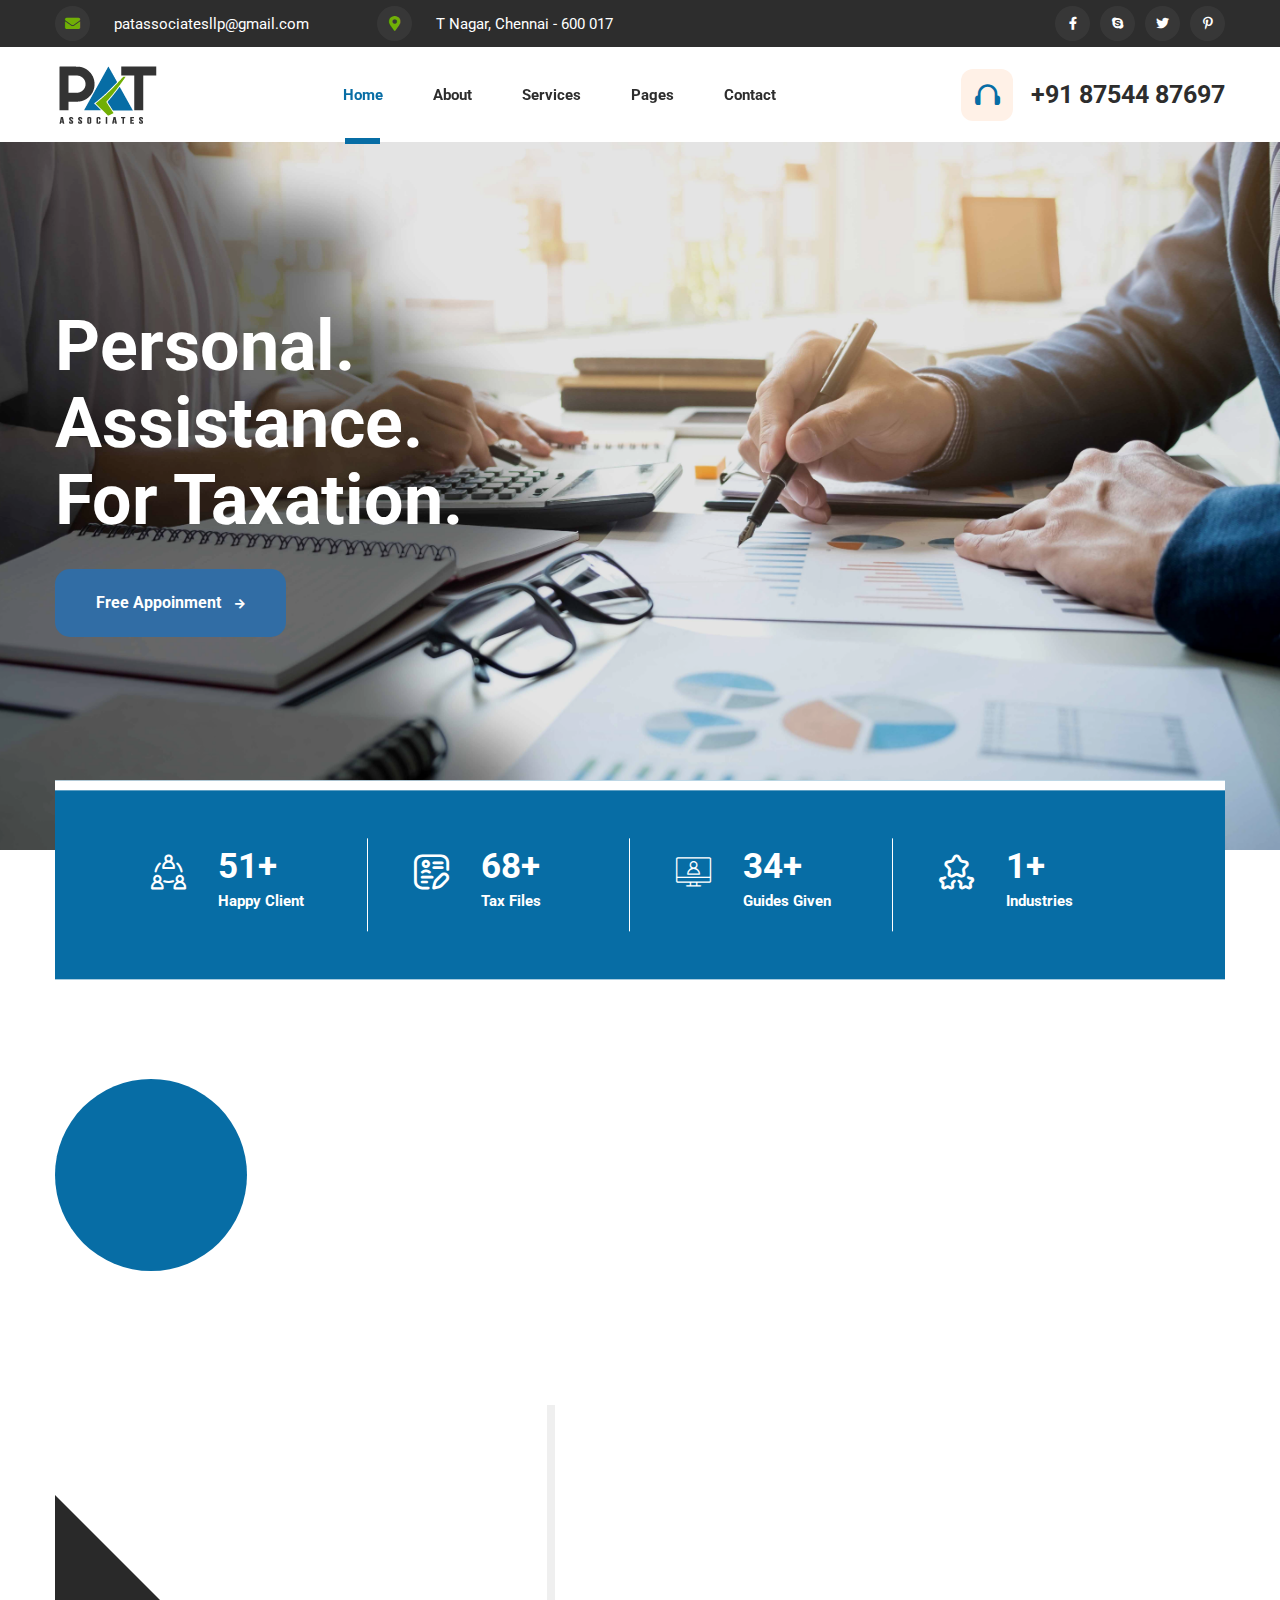
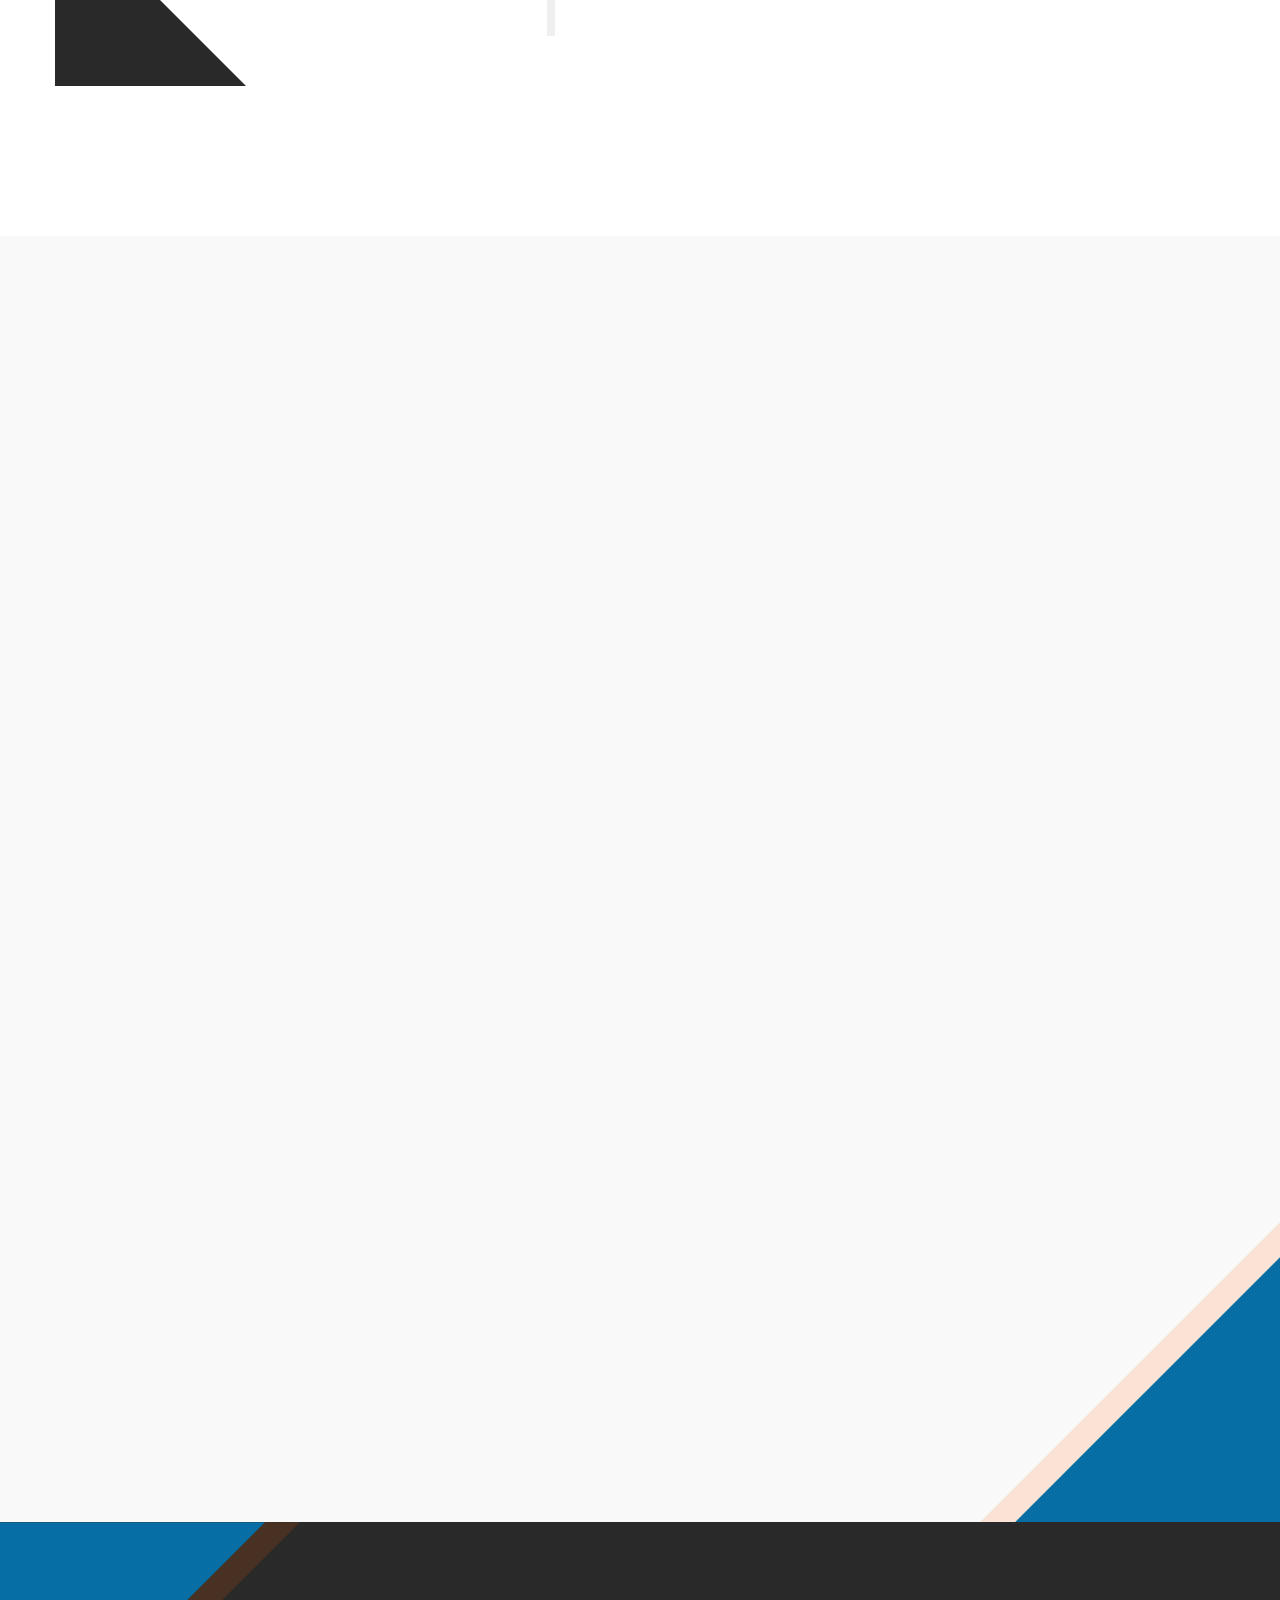
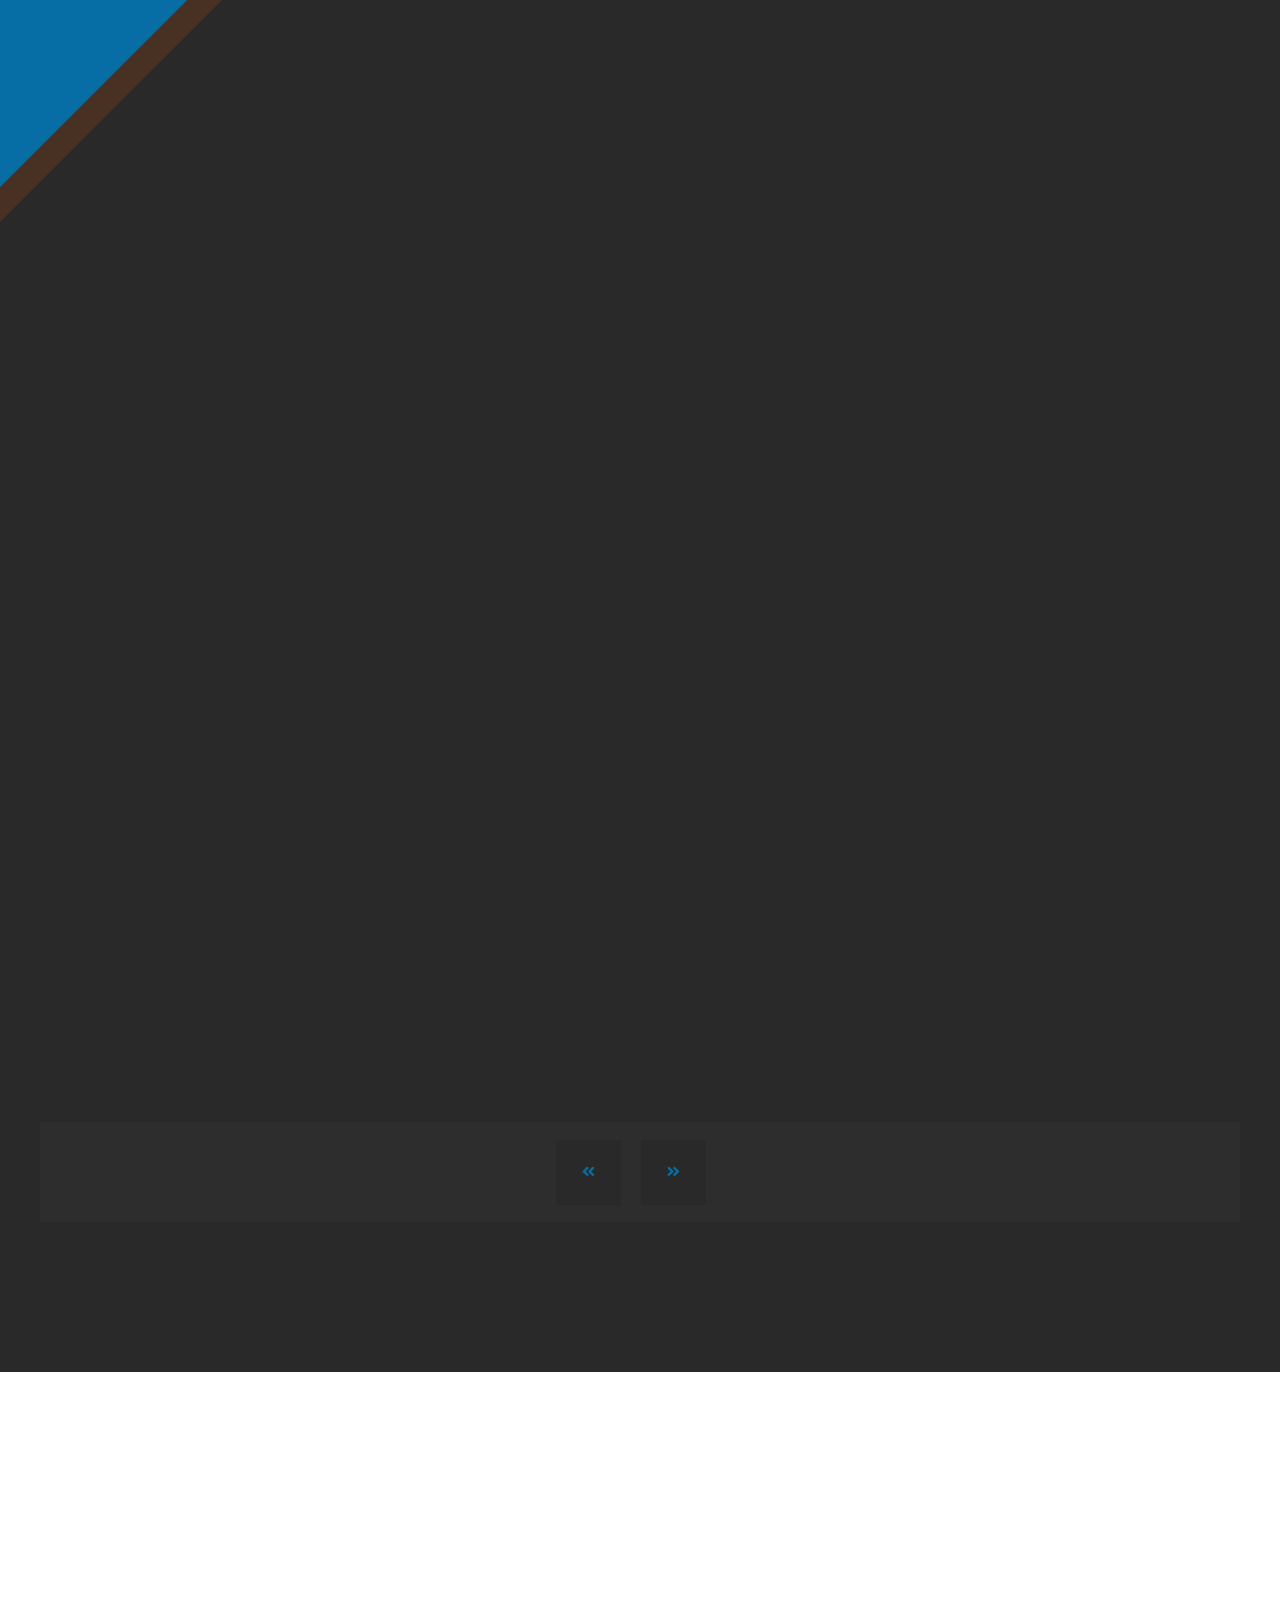
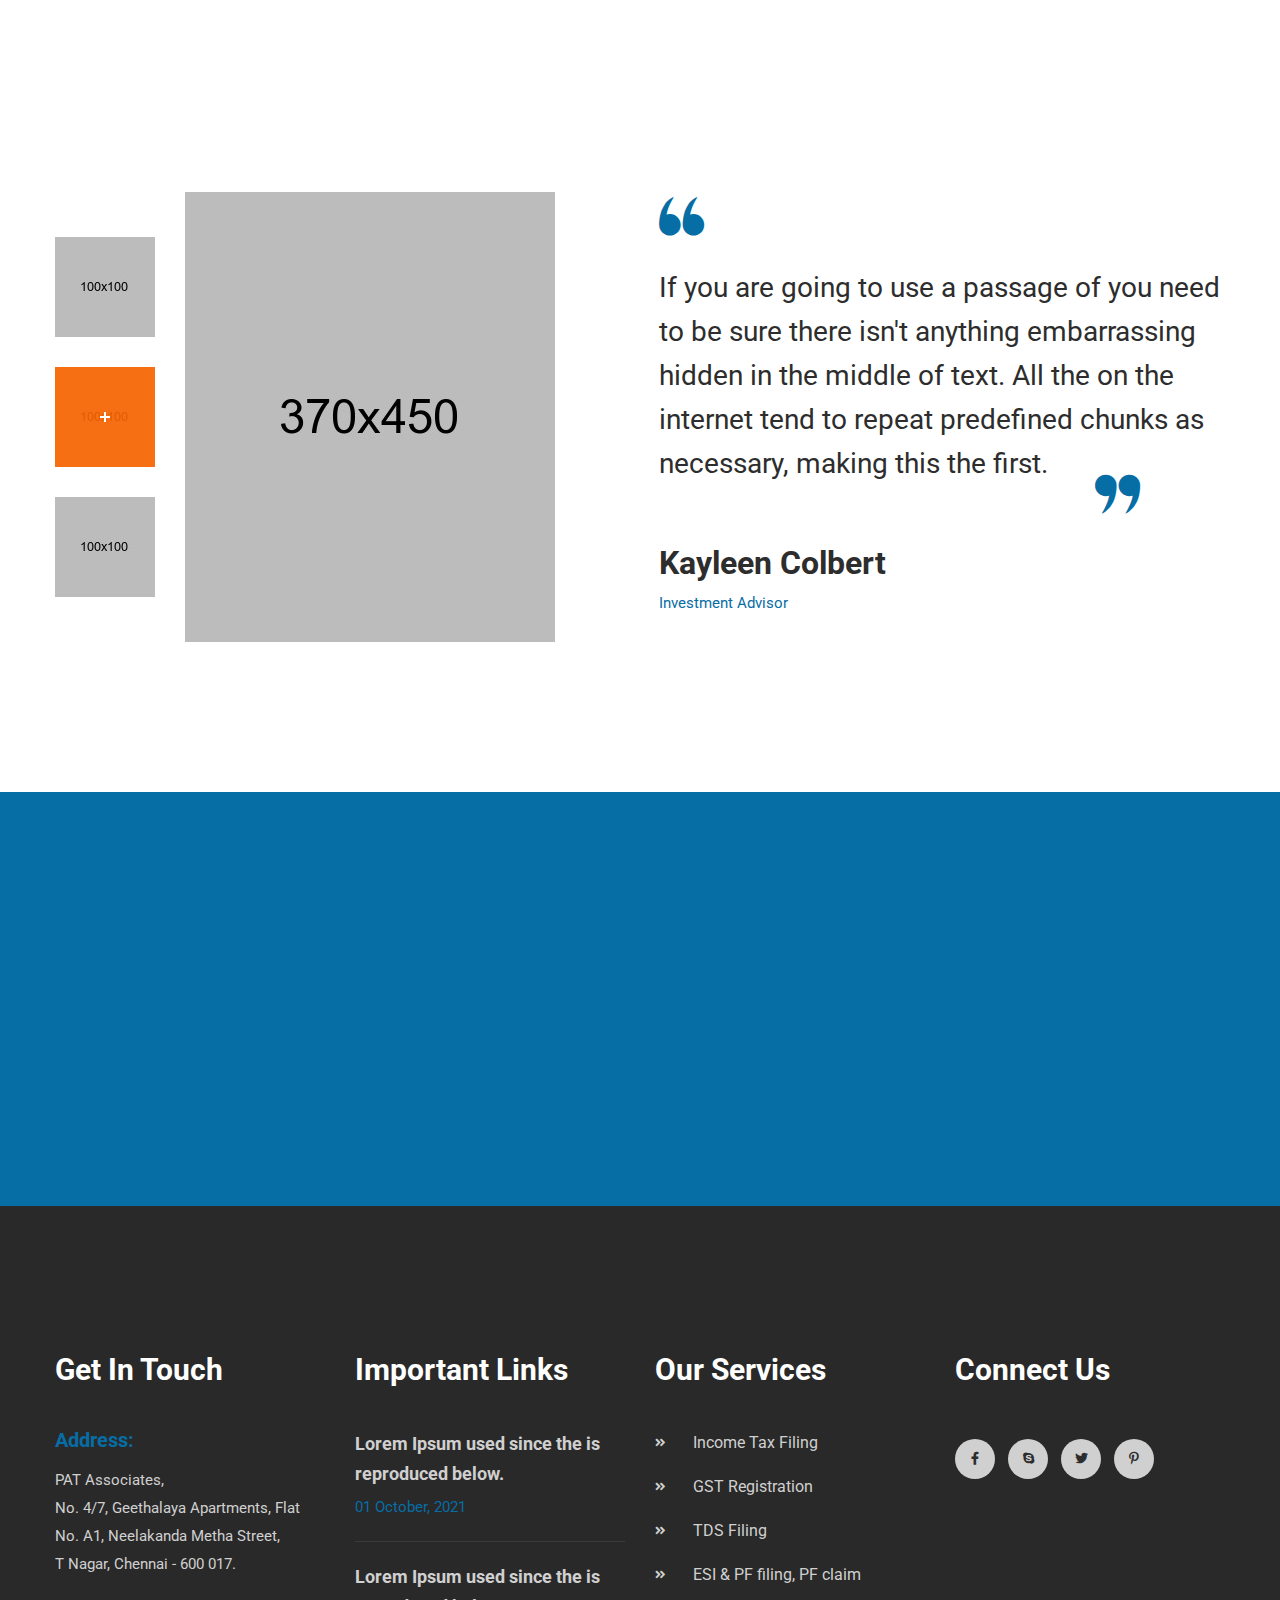
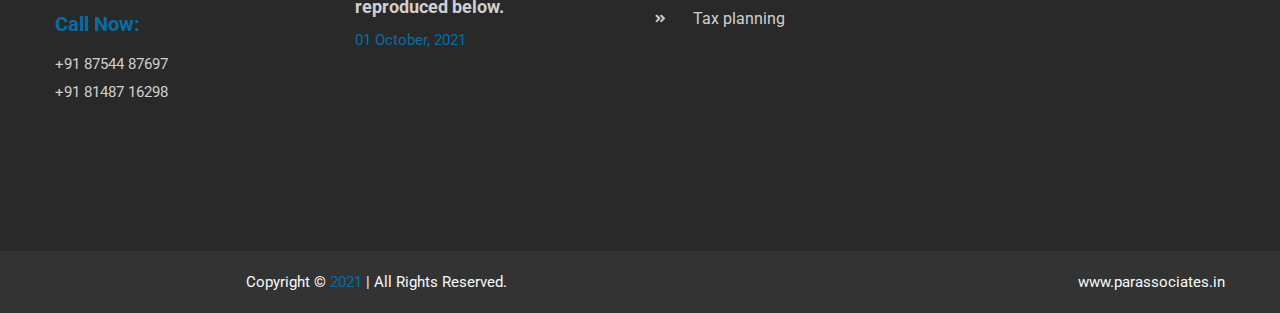
==== stage/index.html @ 3f1cdf41 "new" ====
<!DOCTYPE html>
<html lang="zxx">
<head>
    <meta charset="utf-8">
    <meta http-equiv="X-UA-Compatible" content="IE=edge">
    <meta name="viewport" content="width=device-width, initial-scale=1, maximum-scale=1, user-scalable=0">
    <title>PAT Associates- Personal Assistance For Taxation</title>

    <!-- Fav Icons -->
    <link rel="shortcut icon" href="assets/images/favicon.png" type="image/x-icon">

    <!-- Stylesheets -->
    <link rel="stylesheet" href="https://fonts.googleapis.com/css2?family=Roboto:ital,wght@0,400;0,500;0,700;1,400;1,500&display=swap">
    <link rel="stylesheet" href="https://use.fontawesome.com/releases/v5.9.0/css/all.css">
    <link rel="stylesheet" href="assets/css/bootstrap.min.css">
    <link rel="stylesheet" href="assets/css/menu.css">
    <link rel="stylesheet" href="assets/css/slick.css">
    <link rel="stylesheet" href="assets/css/flaticon.css">
    <link rel="stylesheet" href="assets/css/animate.css">
    <link rel="stylesheet" href="assets/css/leaflet.css">
    <link rel="stylesheet" href="assets/css/spacing.min.css">
    <!-- Main Style CSS -->
    <link rel="stylesheet" href="assets/css/style.css">
    <!-- Responsive CSS -->
    <link rel="stylesheet" href="assets/css/responsive.css">

    <!--[if lt IE 9]><script src="https://cdnjs.cloudflare.com/ajax/libs/html5shiv/3.7.3/html5shiv.js"></script><![endif]-->
</head>

<body>
    <div class="page-wrapper">

        <!-- Preloader -->
        <div class="preloader"></div>

        <!--==================================================================== 
                                Start Header area
        =====================================================================-->
        <header class="main-header">

            <div class="header-top bg-orange">
                <div class="container">
                    <div class="top-inner">
                        <ul class="top-left">
                            <li><i class="fa fa-envelope"></i> <a href="mailto:patassociatesllp@gmail.com">patassociatesllp@gmail.com</a></li>
                            <li><i class="fas fa-map-marker-alt"></i> T Nagar, Chennai - 600 017</li>
                        </ul>

                        <div class="top-right ml-auto">
                            <div class="social-style-one">
                                <a href="#"><i class="fab fa-facebook-f"></i></a>
                                <a href="#"><i class="fab fa-skype"></i></a>
                                <a href="#"><i class="fab fa-twitter"></i></a>
                                <a href="#"><i class="fab fa-pinterest-p"></i></a>
                            </div>
                        </div>
                    </div>
                </div>
            </div>

            <!--Header-Upper-->
            <div class="header-upper">
                <div class="container clearfix">

                    <div class="header-inner d-lg-flex align-items-center">

                        <div class="logo-outer d-flex align-items-center">
                            <div class="logo"><a href="index.html"><img src="assets/images/logo.png" alt="" title=""></a></div>
                        </div>

                        <div class="nav-outer clearfix ml-lg-auto mr-lg-auto">
                            <!-- Main Menu -->
                            <nav class="main-menu navbar-expand-lg">
                                <div class="navbar-header clearfix">
                                    <!-- Toggle Button -->
                                    <button type="button" class="navbar-toggle" data-toggle="collapse" data-target=".navbar-collapse">
                                        <span class="icon-bar"></span>
                                        <span class="icon-bar"></span>
                                        <span class="icon-bar"></span>
                                    </button>
                                </div>

                                <div class="navbar-collapse collapse clearfix">
                                    <ul class="navigation clearfix">
                                        <li class="current-menu-item"><a href="index.html">Home</a></li>
                                        <li><a href="about.html">About</a></li>
                                        <li><a href="javascript:void(0)">Services</a></li>
                                        <li class="dropdown"><a href="#">Pages</a>
                                            <ul>
                                                <li><a href="case-details.html">Case Details</a></li>
                                                <li><a href="404.html">404</a></li>
                                            </ul>
                                        </li>
                                        <li><a href="contact.html">Contact</a></li>
                                    </ul>
                                </div>

                            </nav>
                            <!-- Main Menu End-->
                        </div>

                        <div class="menu-number">
                            <i class="flaticon-headphone"></i> <a href="callto:+918754487697">+91 87544 87697</a>
                        </div>
                    </div>

                </div>
            </div>
            <!--End Header Upper-->
        </header>
        <!--==================================================================== 
                                End Header area
        =====================================================================-->

        <!--==================================================================== 
            Start Hero Section
        =====================================================================-->
        <section class="hero-section overlay">
            <div class="container">
                <div class="hero-inner">
                    <span class="sub-title wow fadeInUp" data-wow-duration="1s">  </span>
                    <h1><span class="wow fadeInUp" data-wow-duration="1s" data-wow-delay="0.3s">Personal</span><br>
                     <span class="wow fadeInUp" data-wow-duration="1s" data-wow-delay="0.5s">Assistance</span><br>
                      <span class="wow fadeInUp" data-wow-duration="1s" data-wow-delay="0.8s">For Taxation</span></h1>
                    <a href="contact.html" class="theme-btn wow fadeInUp" data-wow-duration="1s" data-wow-delay="1s">Free Appoinment <i class="fas fa-arrow-right"></i></a>
                </div>
            </div>
        </section>
        <!--==================================================================== 
            End Hero Section
        =====================================================================-->

        <!--==================================================================== 
            Start Our Success Section
        =====================================================================-->
        <div class="our-success pb-30 rpb-0 wow fadeInUp" data-wow-duration="2s">
            <div class="container">
                <div class="success-wrap bg-orange">
                    <div class="row">
                        <div class="col-xl-3 col-lg-6 col-md-6">
                            <div class="success-item">
                                <div class="success-icon">
                                    <i class="flaticon-people"></i>
                                </div>
                                <div class="success-content">
                                    <span class="count-text" data-speed="2500" data-stop="150">0</span>
                                    <p>Happy Client</p>
                                </div>
                            </div>
                        </div>
                        <div class="col-xl-3 col-lg-6 col-md-6">
                            <div class="success-item">
                                <div class="success-icon">
                                    <i class="flaticon-edit"></i>
                                </div>
                                <div class="success-content">
                                    <span class="count-text" data-speed="2500" data-stop="200">0</span>
                                    <p>Tax Files</p>
                                </div>
                            </div>
                        </div>
                        <div class="col-xl-3 col-lg-6 col-md-6">
                            <div class="success-item">
                                <div class="success-icon">
                                    <i class="flaticon-computer"></i>
                                </div>
                                <div class="success-content">
                                    <span class="count-text" data-speed="2500" data-stop="100">0</span>
                                    <p>Guides Given</p>
                                </div>
                            </div>
                        </div>
                        <div class="col-xl-3 col-lg-6 col-md-6">
                            <div class="success-item">
                                <div class="success-icon">
                                    <i class="flaticon-review"></i>
                                </div>
                                <div class="success-content">
                                    <span class="count-text" data-speed="2500" data-stop="4">0</span>
                                    <p>Industries</p>
                                </div>
                            </div>
                        </div>
                    </div>
                </div>
            </div>
        </div>
        <!--==================================================================== 
            End Our Success Section
        =====================================================================-->

        <!--==================================================================== 
            Start About Us Section
        =====================================================================-->
        <section class="about-us pb-150 rpb-100">
            <div class="container">
                <div class="row align-items-center">
                    <div class="col-lg-6">
                        <div class="about-image rmb-50">
                            <img class="wow fadeInBottomLeft" data-wow-duration="2s" src="assets/images/about/about.jpg" alt="About Image">
                            <div class="about-border"></div>
                        </div>
                    </div>
                    <div class="col-lg-6">
                        <div class="about-content">
                            <div class="section-title mb-25 wow fadeInUp" data-wow-duration="2s">
                                <h2>We Will Help<br> You For <span>Tax.</span></h2>
                            </div>
                            <p class="wow fadeInUp" data-wow-duration="2s">Lorem ipsum dolor sit amet, consectetur adipisicing elit, sed do eiusmod tempor incididunt ut labore et dolore magna aliqua. Ut enim ad minim veniam, quis nostrud exercitation ullamco aboris nisi ut aliquip ex ea commodo consequat. Duis aute irure dolor reprehenderit in voluptate velit.</p>

                            <i class="wow fadeInUp" data-wow-duration="2s">Lorem ipsum dolor sit amet, consectetur adipisicing elit, sed do eiusmod tempor incididunt ut labore et dolore magna aliqua. Ut enim ad minim veniam.</i>
                            
                            <a href="about.html" class="theme-btn wow fadeInUp" data-wow-duration="2s">Explore More <i class="fas fa-arrow-right"></i></a>
                        </div>
                    </div>
                </div>
            </div>
        </section>
        <!--==================================================================== 
            End About Us Section
        =====================================================================-->
   
        <!--==================================================================== 
            Start Service Section
        =====================================================================-->
        <section class="services-section bg-snow pt-140 rpt-90 pb-110 rpb-60">
            <div class="container">
                <div class="row justify-content-center">
                    <div class="col-lg-7 col-md-8">
                        <div class="section-title text-center mb-80 wow fadeInUp"  data-wow-duration="2s">
                            <h2>Services We Offer.</h2>
                            <p>Lorem ipsum dolor sit amet, consectetur adipisicing elit, sed do eiusmod tempor incididunt labore et dolore magna aliqua. Ut enim ad minim veniam</p>
                        </div>
                    </div>
                </div>
                <div class="row">
                    <div class="col-lg-4 col-md-6">
                        <div class="service-item wow fadeInUp" data-wow-duration="2s">
                            <div class="service-icon d-flex">
                                <img src="assets/images/services/icon1.png" alt="Services">
                                <a href="javascript:void(0)" class="ml-auto"><i class="fas fa-angle-double-right"></i></a>
                            </div>
                            <div class="service-content">
                                <h4><a href="javascript:void(0)">Income Tax<br> Filing</a></h4>
                                <p>Lorem ipsum dolor sit amet, consectetur adipisicing elit sed do eiusmod tempor.</p>
                            </div>
                        </div>
                    </div>
                    <div class="col-lg-4 col-md-6">
                        <div class="service-item wow fadeInUp" data-wow-duration="2s" data-wow-delay="0.3s">
                            <div class="service-icon d-flex">
                                <img src="assets/images/services/icon2.png" alt="Services">
                                <a href="javascript:void(0)" class="ml-auto"><i class="fas fa-angle-double-right"></i></a>
                            </div>
                            <div class="service-content">
                                <h4><a href="javascript:void(0)">GST <br>Registration</a></h4>
                                <p>Monthly Filing, Annual Returns, Revocation, GST Cancellation</p>
                            </div>
                        </div>
                    </div>
                    <div class="col-lg-4 col-md-6">
                        <div class="service-item wow fadeInUp" data-wow-duration="2s" data-wow-delay="0.5s">
                            <div class="service-icon d-flex">
                                <img src="assets/images/services/icon3.png" alt="Services">
                                <a href="javascript:void(0)" class="ml-auto"><i class="fas fa-angle-double-right"></i></a>
                            </div>
                            <div class="service-content">
                                <h4><a href="javascript:void(0)">TDS<br> Filing</a></h4>
                                <p>Lorem ipsum dolor sit amet, consectetur adipisicing elit sed do eiusmod tempor.</p>
                            </div>
                        </div>
                    </div>
                    <div class="separetor wow fadeInUp" data-wow-duration="2s"></div>
                    <div class="col-lg-4 col-md-6">
                        <div class="service-item wow fadeInUp" data-wow-duration="2s">
                            <div class="service-icon d-flex">
                                <img src="assets/images/services/icon4.png" alt="Services">
                                <a href="javascript:void(0)" class="ml-auto"><i class="fas fa-angle-double-right"></i></a>
                            </div>
                            <div class="service-content">
                                <h4><a href="javascript:void(0)">ESI & PF filing,<br> PF claim</a></h4>
                                <p>Lorem ipsum dolor sit amet, consectetur adipisicing elit sed do eiusmod tempor.</p>
                            </div>
                        </div>
                    </div>
                    <div class="col-lg-4 col-md-6">
                        <div class="service-item wow fadeInUp" data-wow-duration="2s" data-wow-delay="0.3s">
                            <div class="service-icon d-flex">
                                <img src="assets/images/services/icon5.png" alt="Services">
                                <a href="javascript:void(0)" class="ml-auto"><i class="fas fa-angle-double-right"></i></a>
                            </div>
                            <div class="service-content">
                                <h4><a href="javascript:void(0)">Tax planning, <br>Audit and assurance</a></h4>
                                <p>Lorem ipsum dolor sit amet, consectetur adipisicing elit sed do eiusmod tempor.</p>
                            </div>
                        </div>
                    </div>
                    <div class="col-lg-4 col-md-6">
                        <div class="service-item wow fadeInUp" data-wow-duration="2s" data-wow-delay="0.5s">
                            <div class="service-icon d-flex">
                                <img src="assets/images/services/icon6.png" alt="Services">
                                <a href="javascript:void(0)" class="ml-auto"><i class="fas fa-angle-double-right"></i></a>
                            </div>
                            <div class="service-content">
                                <h4><a href="javascript:void(0)">Company <br>Incorporation</a></h4>
                                <p>Lorem ipsum dolor sit amet, consectetur adipisicing elit sed do eiusmod tempor.</p>
                            </div>
                        </div>
                    </div>
                </div>
            </div>
        </section>
        <!--==================================================================== 
            End Service Section
        =====================================================================-->
   
        <!--==================================================================== 
            Star Partners Section
        =====================================================================-->
        <!--
        <section class="partners-section pt-135 rpt-85 pb-145 rpb-130">
            <div class="container">
                <div class="row">
                    <div class="col-xl-4">
                       <div class="section-title wow fadeInUp" data-wow-duration="2s">
                            <h2>Our Trusted<br> Partners.</h2>
                        </div>
                    </div>
                    <div class="col-xl-8">
                        <div class="partner-wrap">
                            <div class="partner-item">
                                <img src="assets/images/partners/partner1.png" alt="Partner Image">
                            </div>
                            <div class="partner-item">
                                <img src="assets/images/partners/partner2.png" alt="Partner Image">
                            </div>
                            <div class="partner-item">
                                <img src="assets/images/partners/partner3.png" alt="Partner Image">
                            </div>
                            <div class="partner-item">
                                <img src="assets/images/partners/partner4.png" alt="Partner Image">
                            </div>
                            <div class="partner-item">
                                <img src="assets/images/partners/partner2.png" alt="Partner Image">
                            </div>
                        </div>
                    </div>
                </div>
            </div>
        </section>-->
        <!--==================================================================== 
            End Partners Section
        =====================================================================-->
   
        <!--==================================================================== 
            Star Cases Section
        =====================================================================-->
        <section class="cases-section bg-black pt-140 rpt-90 pb-150 rpb-100">
            <div class="container">
                <div class="row justify-content-center">
                    <div class="col-lg-6">
                        <div class="section-title text-center mb-80 wow fadeInUp" data-wow-duration="2s">
                            <h2>Industries We Serve</h2>
                            <p>Lorem ipsum dolor sit amet, consectetur adipiscing elit, sed do eiusmod tempor incididunt ut labore et dolore magna aliqua.</p>
                        </div>
                    </div>
                </div>
               
                <div class="case-wrap">
                    <div class="case-item wow fadeInUp" data-wow-duration="2s" data-wow-delay="0.1s">
                        <div class="case-image">
                            <img src="assets/images/cases/case4.jpg" alt="Case Image">
                           
                        </div>
                        <div class="case-content">
                            <span>Industries</span>
                            <h4><a href="case-details.html">Government Sectors</a></h4>
                        </div>
                    </div>
                    <div class="case-item wow fadeInUp" data-wow-duration="2s">
                        <div class="case-image">
                            <img src="assets/images/cases/case1.jpg" alt="Case Image">
                          
                        </div>
                        <div class="case-content">
                            <span>Industries</span>
                            <h4><a href="case-details.html">Corporates</a></h4>
                        </div>
                    </div>
                    <div class="case-item wow fadeInUp" data-wow-duration="2s" data-wow-delay="0.3s">
                        <div class="case-image">
                            <img src="assets/images/cases/case2.jpg" alt="Case Image">
                          
                        </div>
                        <div class="case-content">
                            <span>Industries</span>
                            <h4><a href="case-details.html">Personals</a></h4>
                        </div>
                    </div>
                    <div class="case-item wow fadeInUp" data-wow-duration="2s" data-wow-delay="0.5s">
                        <div class="case-image">
                            <img src="assets/images/cases/case3.jpg" alt="Case Image">
                           <!-- <a href="case-details.html"><i class="fas fa-angle-double-right"></i></a>-->
                        </div>
                        <div class="case-content">
                            <span>Industries</span>
                            <h4><a href="case-details.html">Small & Medium Business Groups</a></h4>
                        </div>
                    </div>
                    
                    
                </div>
            </div>
        </section>
        <!--==================================================================== 
            End Cases Section
        =====================================================================-->
   
        <!--==================================================================== 
            Start Team Section
        =====================================================================-->
     <!-- <section class="team-section pt-135 rpt-90 pb-90 rpb-40">
            <div class="container">
                <div class="row justify-content-center">
                    <div class="col-xl-7 col-md-8">
                        <div class="section-title text-center mb-80 wow fadeInUp"  data-wow-duration="2s">
                            <h2>Who We Are</h2>
                            <p>Lorem ipsum dolor sit amet, consectetur adipisicing elit, sed do eiusmod tempor incididunt labore et dolore magna aliqua. Ut enim ad minim veniam</p>
                        </div>
                    </div>
                </div>
            </div>
                
            
        </section>-->
        <!--==================================================================== 
            End Team Section
        =====================================================================-->
   
        <!--==================================================================== 
            Start Call Back Section
        =====================================================================-->
        <!--
        <section class="call-back-section text-white py-150 rpt-90 rpb-100">
            <div class="call-back-shap"></div>
            <div class="container">
                <div class="row">
                    <div class="col-lg-6">
                        <div class="section-title wow fadeInUp"  data-wow-duration="2s">
                            <h2>Request A Call Back.</h2>
                            <p>Lorem ipsum dolor sit amet, consectetur adipisicing elit sed do labore et dolore magna aliqua enim ad minim veniam.</p>
                        </div>
                    </div>
                    <div class="col-lg-6">
                        <form id="call-back-form" class="call-back-form" name="call-back-form" action="#" method="post">
                            <div class="row clearfix">
                                <div class="col-md-6">        
                                    <div class="form-group">
                                        <input type="text" name="full-name" class="form-control" value="" placeholder="Full Name" required="">
                                    </div>
                                </div>
                                <div class="col-md-6">
                                    <div class="form-group">
                                        <input type="email" name="email-address" class="form-control" value="" placeholder="Email Here" required="">
                                    </div>
                                </div>
                                <div class="col-md-6">
                                    <div class="form-group">
                                        <input type="text" name="phone-number" class="form-control" value="" placeholder="Phone No.">
                                    </div>
                                </div>
                                <div class="col-md-6">        
                                    <div class="form-group">
                                        <input type="text" name="subject" class="form-control" value="" placeholder="Subject" required>
                                    </div>
                                </div>
                                <div class="col-md-12 mb-10">        
                                    <div class="form-group">
                                        <input type="text" name="short-text" class="form-control" value="" placeholder="Short Text">
                                    </div>
                                </div>                                               
                            </div>
                            <div class="form-group call-submit text-center">
                                <button class="theme-btn" type="submit">Submit Now <i class="fas fa-arrow-right"></i></button>
                            </div>
                        </form>
                    </div>
                </div>
            </div>
        </section>-->
        <!--==================================================================== 
            End Call Back Section
        =====================================================================-->
   
        <!--==================================================================== 
            Start Testimonial Section
        =====================================================================-->
        <section class="testimonial-section pt-135 rpt-85 pb-150 rpb-100">
            <div class="container">
                <div class="row justify-content-center">
                    <div class="col-xl-6 col-md-8 col-sm-9">
                        <div class="section-title text-center mb-80 wow fadeInUp" data-wow-duration="2s">
                            <h2>What Clients Say <span>About Us!</span></h2>
                            <p>Lorem ipsum dolor sit amet, consectetur adipisicing elit, sed do eiusmod tempor labore et dolore magna aliqua. Ut enim ad minim veniam</p>
                        </div>
                    </div>
                </div>
                <div class="testimonial-area">
                    <div class="review-buttons">
                        <figure>
                            <a href="#" data-review="1" class="review-btn">
                                <img src="assets/images/testimonials/testi-small1.jpg" alt="Reviewed by">
                            </a>
                        </figure>
                        <figure class="active-btn">
                            <a href="#" data-review="2" class="review-btn active">
                                <img src="assets/images/testimonials/testi-small2.jpg" alt="Reviewed by">
                            </a>
                        </figure>
                        <figure>
                            <a href="#" data-review="3" class="review-btn">
                                <img src="assets/images/testimonials/testi-small3.jpg" alt="Reviewed by">
                            </a>
                        </figure>
                    </div>
                    <div class="testimony-content">
                        <div class="review-single">
                            <div class="textimonial-image">
                                <img src="assets/images/testimonials/testi-big1.jpg" alt="Reviewed By">
                            </div>
                            <div class="textimonial-content">
                                <p>After taking the Successfully Speaking Sessions with Lynda I could see a big in my speech patterns. I’m now able to catch myself when I am speaking and when my subjects and verbs don’t agree.</p>
                                <div class="reviewer">
                                    <h3>Daniel Roberts</h3>
                                    <span>Mortgage Advisor</span>
                                </div>
                            </div>
                        </div>
                        <div class="review-single active">
                            <div class="textimonial-image">
                                <img src="assets/images/testimonials/testi-big2.jpg" alt="Reviewed By">
                            </div>
                            <div class="textimonial-content">
                                <p>If you are going to use a passage of you need to be sure there isn't anything embarrassing hidden in the middle of text. All the on the internet tend to repeat predefined chunks as necessary, making this the first.</p>
                                <div class="reviewer">
                                    <h3>Kayleen Colbert</h3>
                                    <span>Investment Advisor</span>
                                </div>
                            </div>
                        </div>
                        <div class="review-single">
                            <div class="textimonial-image">
                                <img src="assets/images/testimonials/testi-big3.jpg" alt="Reviewed By">
                            </div>
                            <div class="textimonial-content">
                                <p>It’s never too late to learn! I’ve learned new skills to help me to be heard when speaking with men, and I sharpened my speaking skills overall. Thanks again for all of your lessons, suggestions, and materials.</p>
                                <div class="reviewer">
                                    <h3>Charles Fuston</h3>
                                    <span>Business Consulting</span>
                                </div>
                            </div>
                        </div>
                    </div>
                </div>
            </div>
        </section>
        <!--==================================================================== 
            End Testimonials Section
        =====================================================================-->   
          
        <!--==================================================================== 
            Start Call To Action Section
        =====================================================================-->
        <section class="cta-section bg-orange pt-130 rpt-80 pb-135 rpb-100">
            <div class="container">
                <div class="row align-items-center">
                    <div class="col-lg-8">
                        <div class="cta-text wow fadeInUp rmb-25" data-wow-duration="2s">
                            <h3>You Want To Work With Best Audit Company?</h3>
                        </div>
                    </div>
                    <div class="col-lg-4">
                        <div class="cta-btn wow fadeInUp" data-wow-duration="2s" data-wow-delay="0.3s">
                            <a href="contact.html" class="theme-btn">Contact Now <i class="fas fa-arrow-right"></i></a>
                        </div>
                    </div>
                </div>
            </div>
        </section>
        <!--==================================================================== 
            End Call To Action Section
        =====================================================================-->
   
        <!--==================================================================== 
                                Start Footer Section
        =====================================================================-->
        <footer class="footer-section bg-black pt-150 rpt-100">
            <div class="container">
                <div class="row">
                    <div class="col-lg-3 col-6">
                        <div class="widget contact-info-widget">
                            <h3 class="widget-title">Get In Touch</h3>
                            <ul>
                                <li>
                                    <h5>Address:</h5>
                                    <p>PAT Associates, <br>No. 4/7, Geethalaya Apartments, Flat No. A1, Neelakanda Metha Street,
                                        <br>T Nagar, Chennai - 600 017.</p>
                                </li>
                                <li>
                                    <h5>Call Now:</h5>
                                    <p><a href="callto:+918754487697">+91 87544 87697</a></p>
                                    <p><a href="callto:+918148716298">+91 81487 16298</a></p>
                                </li>
                            </ul>
                        </div>
                    </div>
                    <div class="col-lg-3 col-6">
                        <div class="widget recent-post-widget">
                            <h3 class="widget-title">Important Links</h3>
                            <ul>
                                <li>
                                    <div class="post-item">
                                        <h5><a href="#">Lorem Ipsum used since the is reproduced below.</a></h5>
                                        <p>01 October, 2021</p>
                                    </div>
                                </li>
                                <li>
                                    <div class="post-item">
                                        <h5><a href="#">Lorem Ipsum used since the is reproduced below.</a></h5>
                                        <p>01 October, 2021</p>
                                    </div>
                                </li>
                            </ul>
                        </div>
                    </div>
                    <div class="col-lg-3 col-6">
                        <div class="widget menu-widget">
                            <h3 class="widget-title">Our Services</h3>
                            <ul>
                                <li><a href="javascript:void(0)">Income Tax
                                    Filing</a></li>
                                <li><a href="javascript:void(0)">GST
                                    Registration</a></li>
                                <li><a href="javascript:void(0)">TDS
                                    Filing</a></li>
                                <li><a href="javascript:void(0)">ESI & PF filing,
                                    PF claim</a></li>
                                <li><a href="javascript:void(0)">Tax
                                    planning</a></li>
                            </ul>
                        </div>
                    </div>
                    <div class="col-lg-3 col-6">
                        <div class="widget subscribe-widget">
                            <h3 class="widget-title">Connect Us</h3>
                            <div class="social-style-two mt-10">
                                <a href="#"><i class="fab fa-facebook-f"></i></a>
                                <a href="#"><i class="fab fa-skype"></i></a>
                                <a href="#"><i class="fab fa-twitter"></i></a>
                                <a href="#"><i class="fab fa-pinterest-p"></i></a>
                            </div>
                        </div>
                    </div>
                </div>
            </div>
            
            <!-- Copyright Area-->
            <div class="copyright-area mt-95 rmt-45">
               <div class="container">
                    <div class="copyright-inner align-items-center">
                        <div class="copyright-wrap order-2 order-md-1">
                            <p>Copyright © <span>2021</span> | All Rights Reserved.</p>
                            <!-- Scroll Top Button -->
                            <button class="scroll-top scroll-to-target wow fadeInUp" data-wow-duration="2s" data-target="html"><i class="fas fa-angle-double-up"></i></button>
                            <!-- footer menu -->
                        </div>
                        <ul class="footer-menu order-1 order-md-2">
                            <li><a href="#">www.parassociates.in</a></li>
                           
                        </ul>
                    </div>
                </div>
            </div>
        </footer>
        <!--==================================================================== 
                                End Footer Section
        =====================================================================-->
    </div>
    <!--End pagewrapper-->
    
    <!-- jequery plugins -->
    <script src="assets/js/jquery-3.5.1.min.js"></script>
    <script src="assets/js/bootstrap.min.js"></script>
    <script src="assets/js/slick.min.js"></script>
    <script src="assets/js/wow.min.js"></script>
    <script src="assets/js/leaflet.min.js"></script>
    <script src="assets/js/appear.js"></script>
    <!-- Custom script -->
    <script src="assets/js/script.js"></script>
</body>
</html>
---- stage/assets/css/menu.css ----
/****************************************************** */
/******************  Main Header style **************** */
/****************************************************** */
.main-header {
    position: fixed;
    left: 0px;
    top: 0px;
    z-index: 999;
    width: 100%;
    -webkit-transition: all 500ms ease;
    transition: all 500ms ease;
}

.fixed-header {
    top: -47px;
    box-shadow: 0px 0px 30px 0px rgba(87, 95, 245, .10);
}

.header-upper {
    background: #fff;
}

.header-inner {
    position: relative;
    padding: 17px 0;
    -webkit-transition: all 500ms ease;
    transition: all 500ms ease;
}

.fixed-header .header-inner {
    padding: 10px 0;
}

/*Header to */
.top-inner {
    display: flex;
    align-items: center;
    justify-content: space-between;
    position: relative;
    z-index: 1;
    padding: 6px 0;
}

.top-inner:before {
    position: absolute;
    content: '';
    top: 0;
    left: -14%;
    width: 128%;
    height: 100%;
    background: var(--heading-color, #2d2d2d);
    z-index: -1;
    clip-path: polygon(calc(100% - 10px) 0, calc(100% - 60px) 100%, 60px 100%, 10px 0);
    
}

.top-inner:after {
    position: absolute;
    content: '';
    top: 0;
    left: -14%;
    width: 128%;
    height: 100%;
    background: #4C3526;
    z-index: -2;
    clip-path: polygon(100% 0, calc(100% - 50px) 100%, 50px 100%, 0 0);
}

.top-left li {
    color: #fff;
    display: inline-block;
    margin-right: 64px;
}

.top-left li:last-child {
    margin-right: 0;
}

.top-left li i {
    margin-right: 20px;
    width: 35px;
    height: 35px;
    border-radius: 50%;
    text-align: center;
    line-height: 35px;
    display: inline-block;
    color: #71af06;
    background: rgba(255, 255, 255, 0.05);
}

.top-left li a {
    color: #fff;
}

.top-left li a:hover {
    color: var(--primary-color, #076da5);
}

/** Header Main Menu */

.main-menu .navbar-collapse {
    padding: 0px;
}

.main-menu .navigation li {
    float: left;
    padding: 15px 25px;
    position: relative;
}

.main-menu .navigation li.dropdown .dropdown-btn {
    position: absolute;
    right: 10px;
    top: 0;
    width: 50px;
    height: 43px;
    border-left: 1px solid #f3f3f314;
    text-align: center;
    line-height: 43px;
    cursor: pointer;
    display: none;
}

.main-menu .navigation li a {
    position: relative;
    display: block;
    color: var(--heading-color, #2d2d2d);
    font-weight: 700;
    opacity: 1;
    text-transform: capitalize;
    -webkit-transition: all 500ms ease;
    transition: all 500ms ease;
}

.main-menu .navigation li:hover > a,
.main-menu .navigation li.current-menu-item > a {
    color: var(--primary-color, #076da5);
}

.main-menu .navigation > li:before {
    content: '';
    position: absolute;
    bottom: -20px;
    left: 30%;
    width: 0px;
    height: 6px;
    opacity: 0;
    -webkit-transition: all 500ms ease;
    transition: all 500ms ease;
    background: var(--primary-color, #076da5);
}

.fixed-header .main-menu .navigation li:before {
    bottom: -13px;
}

.main-menu .navigation li:hover:before,
.main-menu .navigation li.current-menu-item:before {
    width: 35px;
    opacity: 1;
}

.main-menu .navigation li ul {
    position: absolute;
    left: 0;
    top: 100%;
    min-width: 200px;
    z-index: 100;
    display: none;
    background: #ffffff;
    border-radius: 0 0 5px 5px;
    box-shadow: inset 0 0 0 10px #fff, 0 5px 15px -5px rgba(0,0,0,.2);
}

.main-menu .navigation li ul li {
    width: 100%;
    padding: 7px 20px;
    border-bottom: 1px solid #f2f2f2;
}

.main-menu .navigation li ul li:last-child {
    border-bottom: none;
}

.main-menu .navigation li ul li a {
    padding: 8px 5px;
    line-height: 24px;
    color: #797D8A;
    font-weight: 500;
    text-transform: capitalize;
}

.main-menu .navigation li ul li ul {
    left: 100%;
    top: 0%;
}

.main-menu .navbar-header {
    display: none;
}

.main-menu .navbar-header .navbar-toggle {
    float: right;
    padding: 4px 0;
    cursor: pointer;
    background: transparent;
}

.main-menu .navbar-header .navbar-toggle .icon-bar {
    height: 2px;
    width: 30px;
    display: block;
    margin: 7px 5px;
    background: #004976;
}

.menu-number {
    font-size: 25px;
    display: flex;
    align-items: center;
}

.menu-number a {
    font-weight: 700;
    color: var(--heading-color, #2d2d2d);
}

.menu-number i {
    width: 52px;
    height: 52px;
    line-height: 52px;
    text-align: center;
    margin-right: 18px;
    border-radius: 12px;
    background: #fff1e7;
    color: var(--primary-color, #076da5);
}

.menu-number i:before {
    font-size: 25px;
}

@media only screen and (max-width: 1250px) {
    .main-menu .navigation li {
        padding: 20px 15px;
    }
    
}

@media only screen and (max-width: 1199px) {
    .main-menu .navigation li {
        padding: 20px 12px;
    }
    
}


/* Mobile Menu */

@media only screen and (max-width: 991px) {
    .header-top {
        display: none;
    }
    .fixed-header {
        top: 0;
    }
    .menu-number {
        display: none;
    }
    .main-menu .navigation li:before {
        content: none;
    }
    .main-header .header-upper .container-fluid {
        padding: 0;
    }
    .main-header .logo-outer {
        position: absolute;
        width: 155px;
        top: 17px;
        -webkit-transition: all 500ms ease;
        transition: all 500ms ease;
    }
    .fixed-header .logo-outer {
        top: 10px;
    }
    .main-menu {
        width: 100%;
    }
    .main-menu .navbar-header {
        display: block;
    }
    .main-menu .navigation {
        overflow: auto;
        max-height: 310px;
        margin: 50px 0 25px;
    }
    .main-menu .navigation li {
        float: none;
        padding: 0 20px;
        border-top: 1px solid #eee;
    }
    .main-menu .navigation li:last-child {
        border-bottom: 1px solid #eee;
    }
    .main-menu .navigation li.dropdown .dropdown-btn {
        display: block;
    }
    .main-menu .navigation li a {
        padding: 8px 10px;
        line-height: 22px;
    }
    .main-menu .navigation li a:after {
        display: none;
    }
    .main-menu .navigation li ul {
        position: relative;
        display: none;
        width: 100%;
        -webkit-box-shadow: none;
        box-shadow: none;
        background: transparent;
    }
    .main-menu .navigation li ul:after {
        display: block;
        clear: both;
        content: "";
    }
    .main-menu .navigation li ul li {
        padding: 0 20px;
        border-bottom: none;
    }
    .main-menu .navigation li ul li ul {
        left: auto;
    }
}
---- stage/assets/css/flaticon.css ----
/*
  	Flaticon icon font: Flaticon
  	Creation date: 17/01/2021 15:46
  	*/

@font-face {
  font-family: "Flaticon";
  src: url("../fonts/Flaticon.eot");
  src: url("../fonts/Flaticon.eot?#iefix") format("embedded-opentype"),
       url("../fonts/Flaticon.woff2") format("woff2"),
       url("../fonts/Flaticon.woff") format("woff"),
       url("../fonts/Flaticon.ttf") format("truetype"),
       url("../fonts/Flaticon.svg#Flaticon") format("svg");
  font-weight: normal;
  font-style: normal;
}

@media screen and (-webkit-min-device-pixel-ratio:0) {
  @font-face {
    font-family: "Flaticon";
    src: url("../fonts/Flaticon.svg#Flaticon") format("svg");
  }
}

[class^="flaticon-"]:before, [class*=" flaticon-"]:before,
[class^="flaticon-"]:after, [class*=" flaticon-"]:after {   
  font-family: Flaticon;
  font-size: 20px;
  font-style: normal;
}

.flaticon-people:before { content: "\f100"; }
.flaticon-headphone:before { content: "\f101"; }
.flaticon-edit:before { content: "\f102"; }
.flaticon-computer:before { content: "\f104"; }
.flaticon-review:before { content: "\f106"; }
.flaticon-left-quotes-sign:before { content: "\f107"; }
.flaticon-right-quotes-symbol:before { content: "\f108"; }
.flaticon-badge:before { content: "\f109"; }
---- stage/assets/css/leaflet.css ----
.leaflet-pane,.leaflet-tile,.leaflet-marker-icon,.leaflet-marker-shadow,.leaflet-tile-container,.leaflet-pane>svg,.leaflet-pane>canvas,.leaflet-zoom-box,.leaflet-image-layer,.leaflet-layer{position:absolute;left:0;top:0}.leaflet-container{overflow:hidden}.leaflet-tile,.leaflet-marker-icon,.leaflet-marker-shadow{-webkit-user-select:none;-moz-user-select:none;user-select:none;-webkit-user-drag:none}.leaflet-safari .leaflet-tile{image-rendering:-webkit-optimize-contrast}.leaflet-safari .leaflet-tile-container{width:1600px;height:1600px;-webkit-transform-origin:0 0}.leaflet-marker-icon,.leaflet-marker-shadow{display:block}.leaflet-container .leaflet-overlay-pane svg,.leaflet-container .leaflet-marker-pane img,.leaflet-container .leaflet-shadow-pane img,.leaflet-container .leaflet-tile-pane img,.leaflet-container img.leaflet-image-layer,.leaflet-container .leaflet-tile{max-width:none!important;max-height:none!important}.leaflet-container.leaflet-touch-zoom{-ms-touch-action:pan-x pan-y;touch-action:pan-x pan-y}.leaflet-container.leaflet-touch-drag{-ms-touch-action:pinch-zoom;touch-action:none;touch-action:pinch-zoom}.leaflet-container.leaflet-touch-drag.leaflet-touch-zoom{-ms-touch-action:none;touch-action:none}.leaflet-container{-webkit-tap-highlight-color:transparent}.leaflet-container a{-webkit-tap-highlight-color:rgba(51,181,229,.4)}.leaflet-tile{filter:inherit;visibility:hidden}.leaflet-tile-loaded{visibility:inherit}.leaflet-zoom-box{width:0;height:0;-moz-box-sizing:border-box;box-sizing:border-box;z-index:800}.leaflet-overlay-pane svg{-moz-user-select:none}.leaflet-pane{z-index:400}.leaflet-tile-pane{z-index:200}.leaflet-overlay-pane{z-index:400}.leaflet-shadow-pane{z-index:500}.leaflet-marker-pane{z-index:600}.leaflet-tooltip-pane{z-index:650}.leaflet-popup-pane{z-index:700}.leaflet-map-pane canvas{z-index:100}.leaflet-map-pane svg{z-index:200}.leaflet-vml-shape{width:1px;height:1px}.lvml{behavior:url(#default#VML);display:inline-block;position:absolute}.leaflet-control{position:relative;z-index:800;pointer-events:visiblePainted;pointer-events:auto}.leaflet-top,.leaflet-bottom{position:absolute;z-index:1000;pointer-events:none}.leaflet-top{top:0}.leaflet-right{right:0}.leaflet-bottom{bottom:0}.leaflet-left{left:0}.leaflet-control{float:left;clear:both}.leaflet-right .leaflet-control{float:right}.leaflet-top .leaflet-control{margin-top:10px}.leaflet-bottom .leaflet-control{margin-bottom:10px}.leaflet-left .leaflet-control{margin-left:10px}.leaflet-right .leaflet-control{margin-right:10px}.leaflet-fade-anim .leaflet-tile{will-change:opacity}.leaflet-fade-anim .leaflet-popup{opacity:0;-webkit-transition:opacity .2s linear;-moz-transition:opacity .2s linear;transition:opacity .2s linear}.leaflet-fade-anim .leaflet-map-pane .leaflet-popup{opacity:1}.leaflet-zoom-animated{-webkit-transform-origin:0 0;-ms-transform-origin:0 0;transform-origin:0 0}.leaflet-zoom-anim .leaflet-zoom-animated{will-change:transform}.leaflet-zoom-anim .leaflet-zoom-animated{-webkit-transition:-webkit-transform .25s cubic-bezier(0,0,.25,1);-moz-transition:-moz-transform .25s cubic-bezier(0,0,.25,1);transition:transform .25s cubic-bezier(0,0,.25,1)}.leaflet-zoom-anim .leaflet-tile,.leaflet-pan-anim .leaflet-tile{-webkit-transition:none;-moz-transition:none;transition:none}.leaflet-zoom-anim .leaflet-zoom-hide{visibility:hidden}.leaflet-interactive{cursor:pointer}.leaflet-grab{cursor:-webkit-grab;cursor:-moz-grab;cursor:grab}.leaflet-crosshair,.leaflet-crosshair .leaflet-interactive{cursor:crosshair}.leaflet-popup-pane,.leaflet-control{cursor:auto}.leaflet-dragging .leaflet-grab,.leaflet-dragging .leaflet-grab .leaflet-interactive,.leaflet-dragging .leaflet-marker-draggable{cursor:move;cursor:-webkit-grabbing;cursor:-moz-grabbing;cursor:grabbing}.leaflet-marker-icon,.leaflet-marker-shadow,.leaflet-image-layer,.leaflet-pane>svg path,.leaflet-tile-container{pointer-events:none}.leaflet-marker-icon.leaflet-interactive,.leaflet-image-layer.leaflet-interactive,.leaflet-pane>svg path.leaflet-interactive{pointer-events:visiblePainted;pointer-events:auto}.leaflet-container{background:#ddd;outline:0}.leaflet-container a{color:#0078a8}.leaflet-container a.leaflet-active{outline:2px solid orange}.leaflet-zoom-box{border:2px dotted #38f;background:rgba(255,255,255,.5)}.leaflet-container{font:12px/1.5 "Helvetica Neue",Arial,Helvetica,sans-serif}.leaflet-bar{box-shadow:0 1px 5px rgba(0,0,0,.65);border-radius:4px}.leaflet-bar a,.leaflet-bar a:hover{background-color:#fff;border-bottom:1px solid #ccc;width:26px;height:26px;line-height:26px;display:block;text-align:center;text-decoration:none;color:#000}.leaflet-bar a,.leaflet-control-layers-toggle{background-position:50% 50%;background-repeat:no-repeat;display:block}.leaflet-bar a:hover{background-color:#f4f4f4}.leaflet-bar a:first-child{border-top-left-radius:4px;border-top-right-radius:4px}.leaflet-bar a:last-child{border-bottom-left-radius:4px;border-bottom-right-radius:4px;border-bottom:none}.leaflet-bar a.leaflet-disabled{cursor:default;background-color:#f4f4f4;color:#bbb}.leaflet-touch .leaflet-bar a{width:30px;height:30px;line-height:30px}.leaflet-touch .leaflet-bar a:first-child{border-top-left-radius:2px;border-top-right-radius:2px}.leaflet-touch .leaflet-bar a:last-child{border-bottom-left-radius:2px;border-bottom-right-radius:2px}.leaflet-control-zoom-in,.leaflet-control-zoom-out{font:700 18px lucida console,Monaco,monospace;text-indent:1px}.leaflet-touch .leaflet-control-zoom-in,.leaflet-touch .leaflet-control-zoom-out{font-size:22px}.leaflet-control-layers{box-shadow:0 1px 5px rgba(0,0,0,.4);background:#fff;border-radius:5px}.leaflet-control-layers-toggle{background-image:url(images/layers.png);width:36px;height:36px}.leaflet-retina .leaflet-control-layers-toggle{background-image:url(images/layers-2x.png);background-size:26px 26px}.leaflet-touch .leaflet-control-layers-toggle{width:44px;height:44px}.leaflet-control-layers .leaflet-control-layers-list,.leaflet-control-layers-expanded .leaflet-control-layers-toggle{display:none}.leaflet-control-layers-expanded .leaflet-control-layers-list{display:block;position:relative}.leaflet-control-layers-expanded{padding:6px 10px 6px 6px;color:#333;background:#fff}.leaflet-control-layers-scrollbar{overflow-y:scroll;overflow-x:hidden;padding-right:5px}.leaflet-control-layers-selector{margin-top:2px;position:relative;top:1px}.leaflet-control-layers label{display:block}.leaflet-control-layers-separator{height:0;border-top:1px solid #ddd;margin:5px -10px 5px -6px}.leaflet-default-icon-path{background-image:url(images/marker-icon.png)}.leaflet-container .leaflet-control-attribution{background:#fff;background:rgba(255,255,255,.7);margin:0}.leaflet-control-attribution,.leaflet-control-scale-line{padding:0 5px;color:#333}.leaflet-control-attribution a{text-decoration:none}.leaflet-control-attribution a:hover{text-decoration:underline}.leaflet-container .leaflet-control-attribution,.leaflet-container .leaflet-control-scale{font-size:11px}.leaflet-left .leaflet-control-scale{margin-left:5px}.leaflet-bottom .leaflet-control-scale{margin-bottom:5px}.leaflet-control-scale-line{border:2px solid #777;border-top:none;line-height:1.1;padding:2px 5px 1px;font-size:11px;white-space:nowrap;overflow:hidden;-moz-box-sizing:border-box;box-sizing:border-box;background:#fff;background:rgba(255,255,255,.5)}.leaflet-control-scale-line:not(:first-child){border-top:2px solid #777;border-bottom:none;margin-top:-2px}.leaflet-control-scale-line:not(:first-child):not(:last-child){border-bottom:2px solid #777}.leaflet-touch .leaflet-control-attribution,.leaflet-touch .leaflet-control-layers,.leaflet-touch .leaflet-bar{box-shadow:none}.leaflet-touch .leaflet-control-layers,.leaflet-touch .leaflet-bar{border:2px solid rgba(0,0,0,.2);background-clip:padding-box}.leaflet-popup{position:absolute;text-align:center;margin-bottom:20px}.leaflet-popup-content-wrapper{padding:1px;text-align:left;border-radius:12px}.leaflet-popup-content{margin:13px 19px;line-height:1.4}.leaflet-popup-content p{margin:18px 0}.leaflet-popup-tip-container{width:40px;height:20px;position:absolute;left:50%;margin-left:-20px;overflow:hidden;pointer-events:none}.leaflet-popup-tip{width:17px;height:17px;padding:1px;margin:-10px auto 0;-webkit-transform:rotate(45deg);-moz-transform:rotate(45deg);-ms-transform:rotate(45deg);transform:rotate(45deg)}.leaflet-popup-content-wrapper,.leaflet-popup-tip{background:#fff;color:#333;box-shadow:0 3px 14px rgba(0,0,0,.4)}.leaflet-container a.leaflet-popup-close-button{position:absolute;top:0;right:0;padding:4px 4px 0 0;border:none;text-align:center;width:18px;height:14px;font:16px/14px Tahoma,Verdana,sans-serif;color:#c3c3c3;text-decoration:none;font-weight:700;background:0 0}.leaflet-container a.leaflet-popup-close-button:hover{color:#999}.leaflet-popup-scrolled{overflow:auto;border-bottom:1px solid #ddd;border-top:1px solid #ddd}.leaflet-oldie .leaflet-popup-content-wrapper{zoom:1}.leaflet-oldie .leaflet-popup-tip{width:24px;margin:0 auto;-ms-filter:"progid:DXImageTransform.Microsoft.Matrix(M11=0.70710678, M12=0.70710678, M21=-0.70710678, M22=0.70710678)";filter:progid:DXImageTransform.Microsoft.Matrix(M11=0.70710678,M12=0.70710678,M21=-0.70710678,M22=0.70710678)}.leaflet-oldie .leaflet-popup-tip-container{margin-top:-1px}.leaflet-oldie .leaflet-control-zoom,.leaflet-oldie .leaflet-control-layers,.leaflet-oldie .leaflet-popup-content-wrapper,.leaflet-oldie .leaflet-popup-tip{border:1px solid #999}.leaflet-div-icon{background:#fff;border:1px solid #666}.leaflet-tooltip{position:absolute;padding:6px;background-color:#fff;border:1px solid #fff;border-radius:3px;color:#222;white-space:nowrap;-webkit-user-select:none;-moz-user-select:none;-ms-user-select:none;user-select:none;pointer-events:none;box-shadow:0 1px 3px rgba(0,0,0,.4)}.leaflet-tooltip.leaflet-clickable{cursor:pointer;pointer-events:auto}.leaflet-tooltip-top:before,.leaflet-tooltip-bottom:before,.leaflet-tooltip-left:before,.leaflet-tooltip-right:before{position:absolute;pointer-events:none;border:6px solid transparent;background:0 0;content:""}.leaflet-tooltip-bottom{margin-top:6px}.leaflet-tooltip-top{margin-top:-6px}.leaflet-tooltip-bottom:before,.leaflet-tooltip-top:before{left:50%;margin-left:-6px}.leaflet-tooltip-top:before{bottom:0;margin-bottom:-12px;border-top-color:#fff}.leaflet-tooltip-bottom:before{top:0;margin-top:-12px;margin-left:-6px;border-bottom-color:#fff}.leaflet-tooltip-left{margin-left:-6px}.leaflet-tooltip-right{margin-left:6px}.leaflet-tooltip-left:before,.leaflet-tooltip-right:before{top:50%;margin-top:-6px}.leaflet-tooltip-left:before{right:0;margin-right:-12px;border-left-color:#fff}.leaflet-tooltip-right:before{left:0;margin-left:-12px;border-right-color:#fff}
---- stage/assets/css/spacing.min.css ----
/****************************************************** */
/****************  Padding Margin Spacing ************* */
/****************************************************** */
.p-5{padding:5px!important}.p-10{padding:10px}.p-15{padding:15px}.p-20{padding:20px}.p-25{padding:25px}.p-30{padding:30px}.p-35{padding:35px}.p-40{padding:40px}.p-45{padding:45px}.p-50{padding:50px}.p-55{padding:55px}.p-60{padding:60px}.p-65{padding:65px}.p-70{padding:70px}.p-75{padding:75px}.p-80{padding:80px}.p-85{padding:85px}.p-90{padding:90px}.p-95{padding:95px}.p-100{padding:100px}.p-105{padding:105px}.p-110{padding:110px}.p-115{padding:115px}.p-120{padding:120px}.p-125{padding:125px}.p-130{padding:130px}.p-135{padding:135px}.p-140{padding:140px}.p-145{padding:145px}.p-150{padding:150px}.p-155{padding:155px}.p-160{padding:160px}.p-165{padding:165px}.p-170{padding:170px}.p-175{padding:175px}.p-180{padding:180px}.p-185{padding:185px}.p-190{padding:190px}.p-195{padding:195px}.p-200{padding:200px}.p-205{padding:205px}.p-210{padding:210px}.p-215{padding:215px}.p-220{padding:220px}.p-225{padding:225px}.p-230{padding:230px}.p-235{padding:235px}.p-240{padding:240px}.p-245{padding:245px}.p-250{padding:250px}.pt-5,.py-5{padding-top:5px!important}.pt-10,.py-10{padding-top:10px}.pt-15,.py-15{padding-top:15px}.pt-20,.py-20{padding-top:20px}.pt-25,.py-25{padding-top:25px}.pt-30,.py-30{padding-top:30px}.pt-35,.py-35{padding-top:35px}.pt-40,.py-40{padding-top:40px}.pt-45,.py-45{padding-top:45px}.pt-50,.py-50{padding-top:50px}.pt-55,.py-55{padding-top:55px}.pt-60,.py-60{padding-top:60px}.pt-65,.py-65{padding-top:65px}.pt-70,.py-70{padding-top:70px}.pt-75,.py-75{padding-top:75px}.pt-80,.py-80{padding-top:80px}.pt-85,.py-85{padding-top:85px}.pt-90,.py-90{padding-top:90px}.pt-95,.py-95{padding-top:95px}.pt-100,.py-100{padding-top:100px}.pt-105,.py-105{padding-top:105px}.pt-110,.py-110{padding-top:110px}.pt-115,.py-115{padding-top:115px}.pt-120,.py-120{padding-top:120px}.pt-125,.py-125{padding-top:125px}.pt-130,.py-130{padding-top:130px}.pt-135,.py-135{padding-top:135px}.pt-140,.py-140{padding-top:140px}.pt-145,.py-145{padding-top:145px}.pt-150,.py-150{padding-top:150px}.pt-155,.py-155{padding-top:155px}.pt-160,.py-160{padding-top:160px}.pt-165,.py-165{padding-top:165px}.pt-170,.py-170{padding-top:170px}.pt-175,.py-175{padding-top:175px}.pt-180,.py-180{padding-top:180px}.pt-185,.py-185{padding-top:185px}.pt-190,.py-190{padding-top:190px}.pt-195,.py-195{padding-top:195px}.pt-200,.py-200{padding-top:200px}.pt-205,.py-205{padding-top:205px}.pt-210,.py-210{padding-top:210px}.pt-215,.py-215{padding-top:215px}.pt-220,.py-220{padding-top:220px}.pt-225,.py-225{padding-top:225px}.pt-230,.py-230{padding-top:230px}.pt-235,.py-235{padding-top:235px}.pt-240,.py-240{padding-top:240px}.pt-245,.py-245{padding-top:245px}.pt-250,.py-250{padding-top:250px}.pr-5,.px-5{padding-right:5px!important}.pr-10,.px-10{padding-right:10px}.pr-15,.px-15{padding-right:15px}.pr-20,.px-20{padding-right:20px}.pr-25,.px-25{padding-right:25px}.pr-30,.px-30{padding-right:30px}.pr-35,.px-35{padding-right:35px}.pr-40,.px-40{padding-right:40px}.pr-45,.px-45{padding-right:45px}.pr-50,.px-50{padding-right:50px}.pr-55,.px-55{padding-right:55px}.pr-60,.px-60{padding-right:60px}.pr-65,.px-65{padding-right:65px}.pr-70,.px-70{padding-right:70px}.pr-75,.px-75{padding-right:75px}.pr-80,.px-80{padding-right:80px}.pr-85,.px-85{padding-right:85px}.pr-90,.px-90{padding-right:90px}.pr-95,.px-95{padding-right:95px}.pr-100,.px-100{padding-right:100px}.pr-105,.px-105{padding-right:105px}.pr-110,.px-110{padding-right:110px}.pr-115,.px-115{padding-right:115px}.pr-120,.px-120{padding-right:120px}.pr-125,.px-125{padding-right:125px}.pr-130,.px-130{padding-right:130px}.pr-135,.px-135{padding-right:135px}.pr-140,.px-140{padding-right:140px}.pr-145,.px-145{padding-right:145px}.pr-150,.px-150{padding-right:150px}.pr-155,.px-155{padding-right:155px}.pr-160,.px-160{padding-right:160px}.pr-165,.px-165{padding-right:165px}.pr-170,.px-170{padding-right:170px}.pr-175,.px-175{padding-right:175px}.pr-180,.px-180{padding-right:180px}.pr-185,.px-185{padding-right:185px}.pr-190,.px-190{padding-right:190px}.pr-195,.px-195{padding-right:195px}.pr-200,.px-200{padding-right:200px}.pr-205,.px-205{padding-right:205px}.pr-210,.px-210{padding-right:210px}.pr-215,.px-215{padding-right:215px}.pr-220,.px-220{padding-right:220px}.pr-225,.px-225{padding-right:225px}.pr-230,.px-230{padding-right:230px}.pr-235,.px-235{padding-right:235px}.pr-240,.px-240{padding-right:240px}.pr-245,.px-245{padding-right:245px}.pr-250,.px-250{padding-right:250px}.pb-5,.py-5{padding-bottom:5px!important}.pb-10,.py-10{padding-bottom:10px}.pb-15,.py-15{padding-bottom:15px}.pb-20,.py-20{padding-bottom:20px}.pb-25,.py-25{padding-bottom:25px}.pb-30,.py-30{padding-bottom:30px}.pb-35,.py-35{padding-bottom:35px}.pb-40,.py-40{padding-bottom:40px}.pb-45,.py-45{padding-bottom:45px}.pb-50,.py-50{padding-bottom:50px}.pb-55,.py-55{padding-bottom:55px}.pb-60,.py-60{padding-bottom:60px}.pb-65,.py-65{padding-bottom:65px}.pb-70,.py-70{padding-bottom:70px}.pb-75,.py-75{padding-bottom:75px}.pb-80,.py-80{padding-bottom:80px}.pb-85,.py-85{padding-bottom:85px}.pb-90,.py-90{padding-bottom:90px}.pb-95,.py-95{padding-bottom:95px}.pb-100,.py-100{padding-bottom:100px}.pb-105,.py-105{padding-bottom:105px}.pb-110,.py-110{padding-bottom:110px}.pb-115,.py-115{padding-bottom:115px}.pb-120,.py-120{padding-bottom:120px}.pb-125,.py-125{padding-bottom:125px}.pb-130,.py-130{padding-bottom:130px}.pb-135,.py-135{padding-bottom:135px}.pb-140,.py-140{padding-bottom:140px}.pb-145,.py-145{padding-bottom:145px}.pb-150,.py-150{padding-bottom:150px}.pb-155,.py-155{padding-bottom:155px}.pb-160,.py-160{padding-bottom:160px}.pb-165,.py-165{padding-bottom:165px}.pb-170,.py-170{padding-bottom:170px}.pb-175,.py-175{padding-bottom:175px}.pb-180,.py-180{padding-bottom:180px}.pb-185,.py-185{padding-bottom:185px}.pb-190,.py-190{padding-bottom:190px}.pb-195,.py-195{padding-bottom:195px}.pb-200,.py-200{padding-bottom:200px}.pb-205,.py-205{padding-bottom:205px}.pb-210,.py-210{padding-bottom:210px}.pb-215,.py-215{padding-bottom:215px}.pb-220,.py-220{padding-bottom:220px}.pb-225,.py-225{padding-bottom:225px}.pb-230,.py-230{padding-bottom:230px}.pb-235,.py-235{padding-bottom:235px}.pb-240,.py-240{padding-bottom:240px}.pb-245,.py-245{padding-bottom:245px}.pb-250,.py-250{padding-bottom:250px}.pl-5,.px-5{padding-left:5px!important}.pl-10,.px-10{padding-left:10px}.pl-15,.px-15{padding-left:15px}.pl-20,.px-20{padding-left:20px}.pl-25,.px-25{padding-left:25px}.pl-30,.px-30{padding-left:30px}.pl-35,.px-35{padding-left:35px}.pl-40,.px-40{padding-left:40px}.pl-45,.px-45{padding-left:45px}.pl-50,.px-50{padding-left:50px}.pl-55,.px-55{padding-left:55px}.pl-60,.px-60{padding-left:60px}.pl-65,.px-65{padding-left:65px}.pl-70,.px-70{padding-left:70px}.pl-75,.px-75{padding-left:75px}.pl-80,.px-80{padding-left:80px}.pl-85,.px-85{padding-left:85px}.pl-90,.px-90{padding-left:90px}.pl-95,.px-95{padding-left:95px}.pl-100,.px-100{padding-left:100px}.pl-105,.px-105{padding-left:105px}.pl-110,.px-110{padding-left:110px}.pl-115,.px-115{padding-left:115px}.pl-120,.px-120{padding-left:120px}.pl-125,.px-125{padding-left:125px}.pl-130,.px-130{padding-left:130px}.pl-135,.px-135{padding-left:135px}.pl-140,.px-140{padding-left:140px}.pl-145,.px-145{padding-left:145px}.pl-150,.px-150{padding-left:150px}.pl-155,.px-155{padding-left:155px}.pl-160,.px-160{padding-left:160px}.pl-165,.px-165{padding-left:165px}.pl-170,.px-170{padding-left:170px}.pl-175,.px-175{padding-left:175px}.pl-180,.px-180{padding-left:180px}.pl-185,.px-185{padding-left:185px}.pl-190,.px-190{padding-left:190px}.pl-195,.px-195{padding-left:195px}.pl-200,.px-200{padding-left:200px}.pl-205,.px-205{padding-left:205px}.pl-210,.px-210{padding-left:210px}.pl-215,.px-215{padding-left:215px}.pl-220,.px-220{padding-left:220px}.pl-225,.px-225{padding-left:225px}.pl-230,.px-230{padding-left:230px}.pl-235,.px-235{padding-left:235px}.pl-240,.px-240{padding-left:240px}.pl-245,.px-245{padding-left:245px}.pl-250,.px-250{padding-left:250px}.m-5{margin:5px!important}.m-10{margin:10px}.m-15{margin:15px}.m-20{margin:20px}.m-25{margin:25px}.m-30{margin:30px}.m-35{margin:35px}.m-40{margin:40px}.m-45{margin:45px}.m-50{margin:50px}.m-55{margin:55px}.m-60{margin:60px}.m-65{margin:65px}.m-70{margin:70px}.m-75{margin:75px}.m-80{margin:80px}.m-85{margin:85px}.m-90{margin:90px}.m-95{margin:95px}.m-100{margin:100px}.m-105{margin:105px}.m-110{margin:110px}.m-115{margin:115px}.m-120{margin:120px}.m-125{margin:125px}.m-130{margin:130px}.m-135{margin:135px}.m-140{margin:140px}.m-145{margin:145px}.m-150{margin:150px}.m-155{margin:155px}.m-160{margin:160px}.m-165{margin:165px}.m-170{margin:170px}.m-175{margin:175px}.m-180{margin:180px}.m-185{margin:185px}.m-190{margin:190px}.m-195{margin:195px}.m-200{margin:200px}.m-205{margin:205px}.m-210{margin:210px}.m-215{margin:215px}.m-220{margin:220px}.m-225{margin:225px}.m-230{margin:230px}.m-235{margin:235px}.m-240{margin:240px}.m-245{margin:245px}.m-250{margin:250px}.mt-5,.my-5{margin-top:5px!important}.mt-10,.my-10{margin-top:10px}.mt-15,.my-15{margin-top:15px}.mt-20,.my-20{margin-top:20px}.mt-25,.my-25{margin-top:25px}.mt-30,.my-30{margin-top:30px}.mt-35,.my-35{margin-top:35px}.mt-40,.my-40{margin-top:40px}.mt-45,.my-45{margin-top:45px}.mt-50,.my-50{margin-top:50px}.mt-55,.my-55{margin-top:55px}.mt-60,.my-60{margin-top:60px}.mt-65,.my-65{margin-top:65px}.mt-70,.my-70{margin-top:70px}.mt-75,.my-75{margin-top:75px}.mt-80,.my-80{margin-top:80px}.mt-85,.my-85{margin-top:85px}.mt-90,.my-90{margin-top:90px}.mt-95,.my-95{margin-top:95px}.mt-100,.my-100{margin-top:100px}.mt-105,.my-105{margin-top:105px}.mt-110,.my-110{margin-top:110px}.mt-115,.my-115{margin-top:115px}.mt-120,.my-120{margin-top:120px}.mt-125,.my-125{margin-top:125px}.mt-130,.my-130{margin-top:130px}.mt-135,.my-135{margin-top:135px}.mt-140,.my-140{margin-top:140px}.mt-145,.my-145{margin-top:145px}.mt-150,.my-150{margin-top:150px}.mt-155,.my-155{margin-top:155px}.mt-160,.my-160{margin-top:160px}.mt-165,.my-165{margin-top:165px}.mt-170,.my-170{margin-top:170px}.mt-175,.my-175{margin-top:175px}.mt-180,.my-180{margin-top:180px}.mt-185,.my-185{margin-top:185px}.mt-190,.my-190{margin-top:190px}.mt-195,.my-195{margin-top:195px}.mt-200,.my-200{margin-top:200px}.mt-205,.my-205{margin-top:205px}.mt-210,.my-210{margin-top:210px}.mt-215,.my-215{margin-top:215px}.mt-220,.my-220{margin-top:220px}.mt-225,.my-225{margin-top:225px}.mt-230,.my-230{margin-top:230px}.mt-235,.my-235{margin-top:235px}.mt-240,.my-240{margin-top:240px}.mt-245,.my-245{margin-top:245px}.mt-250,.my-250{margin-top:250px}.mr-5,.mx-5{margin-right:5px!important}.mr-10,.mx-10{margin-right:10px}.mr-15,.mx-15{margin-right:15px}.mr-20,.mx-20{margin-right:20px}.mr-25,.mx-25{margin-right:25px}.mr-30,.mx-30{margin-right:30px}.mr-35,.mx-35{margin-right:35px}.mr-40,.mx-40{margin-right:40px}.mr-45,.mx-45{margin-right:45px}.mr-50,.mx-50{margin-right:50px}.mr-55,.mx-55{margin-right:55px}.mr-60,.mx-60{margin-right:60px}.mr-65,.mx-65{margin-right:65px}.mr-70,.mx-70{margin-right:70px}.mr-75,.mx-75{margin-right:75px}.mr-80,.mx-80{margin-right:80px}.mr-85,.mx-85{margin-right:85px}.mr-90,.mx-90{margin-right:90px}.mr-95,.mx-95{margin-right:95px}.mr-100,.mx-100{margin-right:100px}.mr-105,.mx-105{margin-right:105px}.mr-110,.mx-110{margin-right:110px}.mr-115,.mx-115{margin-right:115px}.mr-120,.mx-120{margin-right:120px}.mr-125,.mx-125{margin-right:125px}.mr-130,.mx-130{margin-right:130px}.mr-135,.mx-135{margin-right:135px}.mr-140,.mx-140{margin-right:140px}.mr-145,.mx-145{margin-right:145px}.mr-150,.mx-150{margin-right:150px}.mr-155,.mx-155{margin-right:155px}.mr-160,.mx-160{margin-right:160px}.mr-165,.mx-165{margin-right:165px}.mr-170,.mx-170{margin-right:170px}.mr-175,.mx-175{margin-right:175px}.mr-180,.mx-180{margin-right:180px}.mr-185,.mx-185{margin-right:185px}.mr-190,.mx-190{margin-right:190px}.mr-195,.mx-195{margin-right:195px}.mr-200,.mx-200{margin-right:200px}.mr-205,.mx-205{margin-right:205px}.mr-210,.mx-210{margin-right:210px}.mr-215,.mx-215{margin-right:215px}.mr-220,.mx-220{margin-right:220px}.mr-225,.mx-225{margin-right:225px}.mr-230,.mx-230{margin-right:230px}.mr-235,.mx-235{margin-right:235px}.mr-240,.mx-240{margin-right:240px}.mr-245,.mx-245{margin-right:245px}.mr-250,.mx-250{margin-right:250px}.mb-5,.my-5{margin-bottom:5px!important}.mb-10,.my-10{margin-bottom:10px}.mb-15,.my-15{margin-bottom:15px}.mb-20,.my-20{margin-bottom:20px}.mb-25,.my-25{margin-bottom:25px}.mb-30,.my-30{margin-bottom:30px}.mb-35,.my-35{margin-bottom:35px}.mb-40,.my-40{margin-bottom:40px}.mb-45,.my-45{margin-bottom:45px}.mb-50,.my-50{margin-bottom:50px}.mb-55,.my-55{margin-bottom:55px}.mb-60,.my-60{margin-bottom:60px}.mb-65,.my-65{margin-bottom:65px}.mb-70,.my-70{margin-bottom:70px}.mb-75,.my-75{margin-bottom:75px}.mb-80,.my-80{margin-bottom:80px}.mb-85,.my-85{margin-bottom:85px}.mb-90,.my-90{margin-bottom:90px}.mb-95,.my-95{margin-bottom:95px}.mb-100,.my-100{margin-bottom:100px}.mb-105,.my-105{margin-bottom:105px}.mb-110,.my-110{margin-bottom:110px}.mb-115,.my-115{margin-bottom:115px}.mb-120,.my-120{margin-bottom:120px}.mb-125,.my-125{margin-bottom:125px}.mb-130,.my-130{margin-bottom:130px}.mb-135,.my-135{margin-bottom:135px}.mb-140,.my-140{margin-bottom:140px}.mb-145,.my-145{margin-bottom:145px}.mb-150,.my-150{margin-bottom:150px}.mb-155,.my-155{margin-bottom:155px}.mb-160,.my-160{margin-bottom:160px}.mb-165,.my-165{margin-bottom:165px}.mb-170,.my-170{margin-bottom:170px}.mb-175,.my-175{margin-bottom:175px}.mb-180,.my-180{margin-bottom:180px}.mb-185,.my-185{margin-bottom:185px}.mb-190,.my-190{margin-bottom:190px}.mb-195,.my-195{margin-bottom:195px}.mb-200,.my-200{margin-bottom:200px}.mb-205,.my-205{margin-bottom:205px}.mb-210,.my-210{margin-bottom:210px}.mb-215,.my-215{margin-bottom:215px}.mb-220,.my-220{margin-bottom:220px}.mb-225,.my-225{margin-bottom:225px}.mb-230,.my-230{margin-bottom:230px}.mb-235,.my-235{margin-bottom:235px}.mb-240,.my-240{margin-bottom:240px}.mb-245,.my-245{margin-bottom:245px}.mb-250,.my-250{margin-bottom:250px}.ml-5,.mx-5{margin-left:5px!important}.ml-10,.mx-10{margin-left:10px}.ml-15,.mx-15{margin-left:15px}.ml-20,.mx-20{margin-left:20px}.ml-25,.mx-25{margin-left:25px}.ml-30,.mx-30{margin-left:30px}.ml-35,.mx-35{margin-left:35px}.ml-40,.mx-40{margin-left:40px}.ml-45,.mx-45{margin-left:45px}.ml-50,.mx-50{margin-left:50px}.ml-55,.mx-55{margin-left:55px}.ml-60,.mx-60{margin-left:60px}.ml-65,.mx-65{margin-left:65px}.ml-70,.mx-70{margin-left:70px}.ml-75,.mx-75{margin-left:75px}.ml-80,.mx-80{margin-left:80px}.ml-85,.mx-85{margin-left:85px}.ml-90,.mx-90{margin-left:90px}.ml-95,.mx-95{margin-left:95px}.ml-100,.mx-100{margin-left:100px}.ml-105,.mx-105{margin-left:105px}.ml-110,.mx-110{margin-left:110px}.ml-115,.mx-115{margin-left:115px}.ml-120,.mx-120{margin-left:120px}.ml-125,.mx-125{margin-left:125px}.ml-130,.mx-130{margin-left:130px}.ml-135,.mx-135{margin-left:135px}.ml-140,.mx-140{margin-left:140px}.ml-145,.mx-145{margin-left:145px}.ml-150,.mx-150{margin-left:150px}.ml-155,.mx-155{margin-left:155px}.ml-160,.mx-160{margin-left:160px}.ml-165,.mx-165{margin-left:165px}.ml-170,.mx-170{margin-left:170px}.ml-175,.mx-175{margin-left:175px}.ml-180,.mx-180{margin-left:180px}.ml-185,.mx-185{margin-left:185px}.ml-190,.mx-190{margin-left:190px}.ml-195,.mx-195{margin-left:195px}.ml-200,.mx-200{margin-left:200px}.ml-205,.mx-205{margin-left:205px}.ml-210,.mx-210{margin-left:210px}.ml-215,.mx-215{margin-left:215px}.ml-220,.mx-220{margin-left:220px}.ml-225,.mx-225{margin-left:225px}.ml-230,.mx-230{margin-left:230px}.ml-235,.mx-235{margin-left:235px}.ml-240,.mx-240{margin-left:240px}.ml-245,.mx-245{margin-left:245px}.ml-250,.mx-250{margin-left:250px}
/****************************************************** */
/*********** Responsive Padding Margin Spacing ******** */
/****************************************************** */
@media only screen and (max-width:991px){.rp-0{padding:0!important}.rp-5{padding:5px!important}.rp-10{padding:10px}.rp-15{padding:15px}.rp-20{padding:20px}.rp-25{padding:25px}.rp-30{padding:30px}.rp-35{padding:35px}.rp-40{padding:40px}.rp-45{padding:45px}.rp-50{padding:50px}.rp-55{padding:55px}.rp-60{padding:60px}.rp-65{padding:65px}.rp-70{padding:70px}.rp-75{padding:75px}.rp-80{padding:80px}.rp-85{padding:85px}.rp-90{padding:90px}.rp-95{padding:95px}.rp-100{padding:100px}.rp-105{padding:105px}.rp-110{padding:110px}.rp-115{padding:115px}.rp-120{padding:120px}.rp-125{padding:125px}.rp-130{padding:130px}.rp-135{padding:135px}.rp-140{padding:140px}.rp-145{padding:145px}.rp-150{padding:150px}.rpt-0,.rpy-0{padding-top:0!important}.rpt-5,.rpy-5{padding-top:5px!important}.rpt-10,.rpy-10{padding-top:10px}.rpt-15,.rpy-15{padding-top:15px}.rpt-20,.rpy-20{padding-top:20px}.rpt-25,.rpy-25{padding-top:25px}.rpt-30,.rpy-30{padding-top:30px}.rpt-35,.rpy-35{padding-top:35px}.rpt-40,.rpy-40{padding-top:40px}.rpt-45,.rpy-45{padding-top:45px}.rpt-50,.rpy-50{padding-top:50px}.rpt-55,.rpy-55{padding-top:55px}.rpt-60,.rpy-60{padding-top:60px}.rpt-65,.rpy-65{padding-top:65px}.rpt-70,.rpy-70{padding-top:70px}.rpt-75,.rpy-75{padding-top:75px}.rpt-80,.rpy-80{padding-top:80px}.rpt-85,.rpy-85{padding-top:85px}.rpt-90,.rpy-90{padding-top:90px}.rpt-95,.rpy-95{padding-top:95px}.rpt-100,.rpy-100{padding-top:100px}.rpt-105,.rpy-105{padding-top:105px}.rpt-110,.rpy-110{padding-top:110px}.rpt-115,.rpy-115{padding-top:115px}.rpt-120,.rpy-120{padding-top:120px}.rpt-125,.rpy-125{padding-top:125px}.rpt-130,.rpy-130{padding-top:130px}.rpt-135,.rpy-135{padding-top:135px}.rpt-140,.rpy-140{padding-top:140px}.rpt-145,.rpy-145{padding-top:145px}.rpt-150,.rpy-150{padding-top:150px}.rpr-0,.rpx-0{padding-right:0!important}.rpr-5,.rpx-5{padding-right:5px!important}.rpr-10,.rpx-10{padding-right:10px}.rpr-15,.rpx-15{padding-right:15px!important}.rpr-20,.rpx-20{padding-right:20px}.rpr-25,.rpx-25{padding-right:25px}.rpr-30,.rpx-30{padding-right:30px}.rpr-35,.rpx-35{padding-right:35px}.rpr-40,.rpx-40{padding-right:40px}.rpr-45,.rpx-45{padding-right:45px}.rpr-50,.rpx-50{padding-right:50px}.rpr-55,.rpx-55{padding-right:55px}.rpr-60,.rpx-60{padding-right:60px}.rpr-65,.rpx-65{padding-right:65px}.rpr-70,.rpx-70{padding-right:70px}.rpr-75,.rpx-75{padding-right:75px}.rpr-80,.rpx-80{padding-right:80px}.rpr-85,.rpx-85{padding-right:85px}.rpr-90,.rpx-90{padding-right:90px}.rpr-95,.rpx-95{padding-right:95px}.rpr-100,.rpx-100{padding-right:100px}.rpr-105,.rpx-105{padding-right:105px}.rpr-110,.rpx-110{padding-right:110px}.rpr-115,.rpx-115{padding-right:115px}.rpr-120,.rpx-120{padding-right:120px}.rpr-125,.rpx-125{padding-right:125px}.rpr-130,.rpx-130{padding-right:130px}.rpr-135,.rpx-135{padding-right:135px}.rpr-140,.rpx-140{padding-right:140px}.rpr-145,.rpx-145{padding-right:145px}.rpr-150,.rpx-150{padding-right:150px}.rpb-0,.rpy-0{padding-bottom:0!important}.rpb-5,.rpy-5{padding-bottom:5px!important}.rpb-10,.rpy-10{padding-bottom:10px}.rpb-15,.rpy-15{padding-bottom:15px}.rpb-20,.rpy-20{padding-bottom:20px}.rpb-25,.rpy-25{padding-bottom:25px}.rpb-30,.rpy-30{padding-bottom:30px}.rpb-35,.rpy-35{padding-bottom:35px}.rpb-40,.rpy-40{padding-bottom:40px}.rpb-45,.rpy-45{padding-bottom:45px}.rpb-50,.rpy-50{padding-bottom:50px}.rpb-55,.rpy-55{padding-bottom:55px}.rpb-60,.rpy-60{padding-bottom:60px}.rpb-65,.rpy-65{padding-bottom:65px}.rpb-70,.rpy-70{padding-bottom:70px}.rpb-75,.rpy-75{padding-bottom:75px}.rpb-80,.rpy-80{padding-bottom:80px}.rpb-85,.rpy-85{padding-bottom:85px}.rpb-90,.rpy-90{padding-bottom:90px}.rpb-95,.rpy-95{padding-bottom:95px}.rpb-100,.rpy-100{padding-bottom:100px}.rpb-105,.rpy-105{padding-bottom:105px}.rpb-110,.rpy-110{padding-bottom:110px}.rpb-115,.rpy-115{padding-bottom:115px}.rpb-120,.rpy-120{padding-bottom:120px}.rpb-125,.rpy-125{padding-bottom:125px}.rpb-130,.rpy-130{padding-bottom:130px}.rpb-135,.rpy-135{padding-bottom:135px}.rpb-140,.rpy-140{padding-bottom:140px}.rpb-145,.rpy-145{padding-bottom:145px}.rpb-150,.rpy-150{padding-bottom:150px}.rpl-0,.rpx-0{padding-left:0!important}.rpl-5,.rpx-5{padding-left:5px!important}.rpl-10,.rpx-10{padding-left:10px}.rpl-15,.rpx-15{padding-left:15px!important}.rpl-20,.rpx-20{padding-left:20px}.rpl-25,.rpx-25{padding-left:25px}.rpl-30,.rpx-30{padding-left:30px}.rpl-35,.rpx-35{padding-left:35px}.rpl-40,.rpx-40{padding-left:40px}.rpl-45,.rpx-45{padding-left:45px}.rpl-50,.rpx-50{padding-left:50px}.rpl-55,.rpx-55{padding-left:55px}.rpl-60,.rpx-60{padding-left:60px}.rpl-65,.rpx-65{padding-left:65px}.rpl-70,.rpx-70{padding-left:70px}.rpl-75,.rpx-75{padding-left:75px}.rpl-80,.rpx-80{padding-left:80px}.rpl-85,.rpx-85{padding-left:85px}.rpl-90,.rpx-90{padding-left:90px}.rpl-95,.rpx-95{padding-left:95px}.rpl-100,.rpx-100{padding-left:100px}.rpl-105,.rpx-105{padding-left:105px}.rpl-110,.rpx-110{padding-left:110px}.rpl-115,.rpx-115{padding-left:115px}.rpl-120,.rpx-120{padding-left:120px}.rpl-125,.rpx-125{padding-left:125px}.rpl-130,.rpx-130{padding-left:130px}.rpl-135,.rpx-135{padding-left:135px}.rpl-140,.rpx-140{padding-left:140px}.rpl-145,.rpx-145{padding-left:145px}.rpl-150,.rpx-150{padding-left:150px}.rm-0{margin:0!important}.rm-5{margin:5px!important}.rm-10{margin:10px}.rm-15{margin:15px}.rm-20{margin:20px}.rm-25{margin:25px}.rm-30{margin:30px}.rm-35{margin:35px}.rm-40{margin:40px}.rm-45{margin:45px}.rm-50{margin:50px}.rm-55{margin:55px}.rm-60{margin:60px}.rm-65{margin:65px}.rm-70{margin:70px}.rm-75{margin:75px}.rm-80{margin:80px}.rm-85{margin:85px}.rm-90{margin:90px}.rm-95{margin:95px}.rm-100{margin:100px}.rm-105{margin:105px}.rm-110{margin:110px}.rm-115{margin:115px}.rm-120{margin:120px}.rm-125{margin:125px}.rm-130{margin:130px}.rm-135{margin:135px}.rm-140{margin:140px}.rm-145{margin:145px}.rm-150{margin:150px}.rmt-0,.rmy-0{margin-top:0!important}.rmt-5,.rmy-5{margin-top:5px!important}.rmt-10,.rmy-10{margin-top:10px}.rmt-15,.rmy-15{margin-top:15px}.rmt-20,.rmy-20{margin-top:20px}.rmt-25,.rmy-25{margin-top:25px}.rmt-30,.rmy-30{margin-top:30px}.rmt-35,.rmy-35{margin-top:35px}.rmt-40,.rmy-40{margin-top:40px}.rmt-45,.rmy-45{margin-top:45px}.rmt-50,.rmy-50{margin-top:50px}.rmt-55,.rmy-55{margin-top:55px}.rmt-60,.rmy-60{margin-top:60px}.rmt-65,.rmy-65{margin-top:65px}.rmt-70,.rmy-70{margin-top:70px}.rmt-75,.rmy-75{margin-top:75px}.rmt-80,.rmy-80{margin-top:80px}.rmt-85,.rmy-85{margin-top:85px}.rmt-90,.rmy-90{margin-top:90px}.rmt-95,.rmy-95{margin-top:95px}.rmt-100,.rmy-100{margin-top:100px}.rmt-105,.rmy-105{margin-top:105px}.rmt-110,.rmy-110{margin-top:110px}.rmt-115,.rmy-115{margin-top:115px}.rmt-120,.rmy-120{margin-top:120px}.rmt-125,.rmy-125{margin-top:125px}.rmt-130,.rmy-130{margin-top:130px}.rmt-135,.rmy-135{margin-top:135px}.rmt-140,.rmy-140{margin-top:140px}.rmt-145,.rmy-145{margin-top:145px}.rmt-150,.rmy-150{margin-top:150px}.rmr-0,.rmx-0{margin-right:0!important}.rmr-5,.rmx-5{margin-right:5px!important}.rmr-10,.rmx-10{margin-right:10px}.rmr-15,.rmx-15{margin-right:15px}.rmr-20,.rmx-20{margin-right:20px}.rmr-25,.rmx-25{margin-right:25px}.rmr-30,.rmx-30{margin-right:30px}.rmr-35,.rmx-35{margin-right:35px}.rmr-40,.rmx-40{margin-right:40px}.rmr-45,.rmx-45{margin-right:45px}.rmr-50,.rmx-50{margin-right:50px}.rmr-55,.rmx-55{margin-right:55px}.rmr-60,.rmx-60{margin-right:60px}.rmr-65,.rmx-65{margin-right:65px}.rmr-70,.rmx-70{margin-right:70px}.rmr-75,.rmx-75{margin-right:75px}.rmr-80,.rmx-80{margin-right:80px}.rmr-85,.rmx-85{margin-right:85px}.rmr-90,.rmx-90{margin-right:90px}.rmr-95,.rmx-95{margin-right:95px}.rmr-100,.rmx-100{margin-right:100px}.rmr-105,.rmx-105{margin-right:105px}.rmr-110,.rmx-110{margin-right:110px}.rmr-115,.rmx-115{margin-right:115px}.rmr-120,.rmx-120{margin-right:120px}.rmr-125,.rmx-125{margin-right:125px}.rmr-130,.rmx-130{margin-right:130px}.rmr-135,.rmx-135{margin-right:135px}.rmr-140,.rmx-140{margin-right:140px}.rmr-145,.rmx-145{margin-right:145px}.rmr-150,.rmx-150{margin-right:150px}.rmb-0,.rmy-0{margin-bottom:0!important}.rmb-5,.rmy-5{margin-bottom:5px!important}.rmb-10,.rmy-10{margin-bottom:10px}.rmb-15,.rmy-15{margin-bottom:15px}.rmb-20,.rmy-20{margin-bottom:20px}.rmb-25,.rmy-25{margin-bottom:25px}.rmb-30,.rmy-30{margin-bottom:30px}.rmb-35,.rmy-35{margin-bottom:35px}.rmb-40,.rmy-40{margin-bottom:40px}.rmb-45,.rmy-45{margin-bottom:45px}.rmb-50,.rmy-50{margin-bottom:50px}.rmb-55,.rmy-55{margin-bottom:55px}.rmb-60,.rmy-60{margin-bottom:60px}.rmb-65,.rmy-65{margin-bottom:65px}.rmb-70,.rmy-70{margin-bottom:70px}.rmb-75,.rmy-75{margin-bottom:75px}.rmb-80,.rmy-80{margin-bottom:80px}.rmb-85,.rmy-85{margin-bottom:85px}.rmb-90,.rmy-90{margin-bottom:90px}.rmb-95,.rmy-95{margin-bottom:95px}.rmb-100,.rmy-100{margin-bottom:100px}.rmb-105,.rmy-105{margin-bottom:105px}.rmb-110,.rmy-110{margin-bottom:110px}.rmb-115,.rmy-115{margin-bottom:115px}.rmb-120,.rmy-120{margin-bottom:120px}.rmb-125,.rmy-125{margin-bottom:125px}.rmb-130,.rmy-130{margin-bottom:130px}.rmb-135,.rmy-135{margin-bottom:135px}.rmb-140,.rmy-140{margin-bottom:140px}.rmb-145,.rmy-145{margin-bottom:145px}.rmb-150,.rmy-150{margin-bottom:150px}.rml-0,.rmx-0{margin-left:0!important}.rml-5,.rmx-5{margin-left:5px!important}.rml-10,.rmx-10{margin-left:10px}.rml-15,.rmx-15{margin-left:15px}.rml-20,.rmx-20{margin-left:20px}.rml-25,.rmx-25{margin-left:25px}.rml-30,.rmx-30{margin-left:30px}.rml-35,.rmx-35{margin-left:35px}.rml-40,.rmx-40{margin-left:40px}.rml-45,.rmx-45{margin-left:45px}.rml-50,.rmx-50{margin-left:50px}.rml-55,.rmx-55{margin-left:55px}.rml-60,.rmx-60{margin-left:60px}.rml-65,.rmx-65{margin-left:65px}.rml-70,.rmx-70{margin-left:70px}.rml-75,.rmx-75{margin-left:75px}.rml-80,.rmx-80{margin-left:80px}.rml-85,.rmx-85{margin-left:85px}.rml-90,.rmx-90{margin-left:90px}.rml-95,.rmx-95{margin-left:95px}.rml-100,.rmx-100{margin-left:100px}.rml-105,.rmx-105{margin-left:105px}.rml-110,.rmx-110{margin-left:110px}.rml-115,.rmx-115{margin-left:115px}.rml-120,.rmx-120{margin-left:120px}.rml-125,.rmx-125{margin-left:125px}.rml-130,.rmx-130{margin-left:130px}.rml-135,.rmx-135{margin-left:135px}.rml-140,.rmx-140{margin-left:140px}.rml-145,.rmx-145{margin-left:145px}.rml-150,.rmx-150{margin-left:150px}}
---- stage/assets/css/style.css ----
/********************************************************** */
/**********************  Conset ************************* */
/**********************************************************

    TABLE OF CONTENT
    ========================

    01. Default CSS
    02. Hero Section
    03. Page Banner
    04. Our Success
    05. About Us
    06. Service Section
    07. Partners
    08. Cases Section
    09. Team Section
    10. Call Back Section
    11. Testimonial Section
    12. Call To Action
    13. About Page
    14. Vission Mission
    15. Service Details
    16. Case Details
    17. Contact Page
    18. Error Page
    19. Footer Section


/****************************************************** */
/*******************  01. Default CSS ***************** */
/****************************************************** */
* {
    margin: 0;
    padding: 0;
    border: none;
    outline: none;
    -webkit-box-shadow: none;
    box-shadow: none;
}

:root {
    --heading-color: #2d2d2d;
    --primary-color: #076da5;
    --primary-color-rgb: 254,102,0;
}

body {
    color: #747474;
    font-size: 15px;
    font-weight: 400;
    line-height: 28px;
    font-family: 'Roboto', sans-serif;
}

a {
    color: #747474;
    cursor: pointer;
    outline: none;
    -webkit-transition: 0.5s;
    transition: 0.5s;
    text-decoration: none;
}

a:hover,
a:focus,
a:visited {
    outline: none;
    color: var(--primary-color, #076da5);
    text-decoration: none;
}

h1,
h2,
h3,
h4,
h5,
h6 {
    color: var(--heading-color, #2d2d2d);
    line-height: 1.1;
    font-family: 'Roboto', sans-serif;
}

h2,
h3,
h4,
h5,
h6 {
    font-weight: 700;
}

h1 {
    font-size: 100px;
    font-weight: 700;
}

h2 {
    font-size: 60px;
}

h3 {
    font-size: 30px;
}

h4 {
    font-size: 25px;
}

h5 {
    font-size: 20px;
}

h6 {
    font-size: 15px;
}

ul,
li {
    list-style: none;
    padding: 0;
    margin: 0;
}

img {
    max-width: 100%;
    display: inline-block;
}

.page-wrapper {
    position: relative;
    margin: 0 auto;
    width: 100%;
    min-width: 300px;
    overflow: hidden;
}

header:after,
section:after,
footer:after {
    display: block;
    clear: both;
    content: "";
}

/** Section Title style */
.section-title h2 {
    line-height: 1.17;
}

.section-title h2 span {
    color: var(--primary-color, #076da5);
}

/** Button style */
.theme-btn,
a.theme-btn {
    color: white;
    cursor: pointer;
    font-size: 16px;
    font-weight: 700;
    min-width: 230px;
    transition: 0.5s;
    padding: 20px 41px;
    border-radius: 15px;
    background: #316da5;
    display: inline-block;
}

.theme-btn i {
    font-size: 11px;
    padding-left: 10px;
    transition: 0.5s;
}

.theme-btn:hover i {
    transform: translateX(5px);
}

/** Social Link Style One */
.social-style-one {
    display: inline-block;
}

.social-style-one a {
    margin: 0 3px;
    width: 35px;
    height: 35px;
    font-size: 13px;
    border-radius: 50%;
    text-align: center;
    line-height: 35px;
    display: inline-block;
    background: rgba(255, 255, 255, .05);
}

.social-style-one a i {
    color: #ffffff;
    -webkit-transition: 0.5s;
    transition: 0.5s;
}

.social-style-one a:hover i {
    color: var(--primary-color, #076da5);
}

.social-style-one a:first-child {
    margin-left: 0;
}

.social-style-one a:last-child {
    margin-right: 0;
}

/** Social Link Style One */
.social-style-two {
    display: inline-block;
}

.social-style-two a {
    margin: 0 3px;
    width: 40px;
    height: 40px;
    font-size: 13px;
    border-radius: 50%;
    text-align: center;
    line-height: 40px;
    display: inline-block;
    background: #ffffff;
}

.social-style-two a:hover {
    background: var(--heading-color, #2d2d2d);
}

.social-style-two a i {
    color: var(--heading-color, #2d2d2d);
    -webkit-transition: 0.5s;
    transition: 0.5s;
}

.social-style-two a:hover i {
    color: #ffffff;
}

.social-style-two a:first-child {
    margin-left: 0;
}

.social-style-two a:last-child {
    margin-right: 0;
}

/*pazination style*/
.pazination li {
    display: inline-block;
}

.pazination li a {
    width: 30px;
    height: 30px;
    color: #677294;
    display: block;
    font-size: 14px;
    transition: 0.5s;
    line-height: 30px;
    border-radius: 50%;
    text-align: center;
    background: #FFFFFF;
}

.pazination a:hover,
.pazination li.active a {
    color: #FFFFFF;
    background: #1965FD;
}

/*** Preloader style ** */
.preloader {
    position: fixed;
    left: 0;
    top: 0;
    width: 100%;
    height: 100%;
    z-index: 9999999;
    background-color: #FFFFFF;
    background-position: center center;
    background-repeat: no-repeat;
    background-image: url(../images/preloader.gif);
}

/* text inputs and textarea */
.form-group input,
.form-group textarea {
    border: none;
    padding: 17px 30px;
    color: #FFFFFF;
    border-radius: 15px;
    margin-bottom: 20px;
    background: #fff;
}

.form-group input::placeholder,
.form-group textarea::placeholder {
    color: #076DA5;
}

.form-group input:focus,
.form-group textarea:focus {
    color: #FFFFFF;
    box-shadow: none;
    background: rgb(113 175 6);
}

/* input buttons */
button:focus,
input[type="button"]:focus,
input[type="reset"]:focus,
input[type="submit"]:focus {
    outline: none;
}

.overlay {
    position: relative;
}

.overlay:before {
    position: absolute;
    content: '';
    height: 100%;
    width: 100%;
    left: 0;
    top: 0;
    opacity: 0.1;
    background: #000000;
}

.overlay * {
    z-index: 2;
    position: relative;
}

.bg-orange {
    background: var(--primary-color, #076da5);
}

.bg-black {
    background: #292929;
}

.bg-snow {
    background: #f9f9f9;
}

/****************************************************** */
/****************** 02. Hero Section  *************** */
/****************************************************** */
.hero-section {
    height: 1000px;
    margin-top: 50px;
    background: url(../images/hero/hero-bg.jpg);
    background-size: cover;
    background-position: center;
    display: flex;
    align-items: center;
}

.hero-inner {
    max-width: 900px;
    padding: 30px 0 85px;
}

.hero-inner .sub-title {
    font-size: 20px;
    font-weight: 700;
    letter-spacing: 0.8px;
    color: #fff;
}

.hero-inner h1 {
    color: #ffffff;
    margin: 35px 0 45px;
    line-height: 1.1;
}

.hero-inner h1 span {
    display: inline-block;
}

.hero-inner h1 span:after {
    content: '.';
    color:#fff;
}

.hero-btn a {
    margin: 0 25px 15px 0;
}

.hero-btn a:last-child {
    margin-right: 0;
}


/****************************************************** */
/************** 03. Page Banner Section  ************** */
/****************************************************** */
.page-banner {
    height: 520px;
    margin-top: 50px;
    background: url(../images/banner/banner-bg.jpg);
    background-size: cover;
    background-position: center;
    display: flex;
    align-items: center;
}

.page-banner.overlay:after {
    position: absolute;
    content: '';
    top: 0;
    left: 0;
    width: calc(50% + 120px);
    height: 100%;
    background: rgba(49, 109, 165, 0.7);
    clip-path: polygon(calc(100% - 320px) 0, 100% 100%, 0 100%, 0 0);
}

.page-banner .banner-inner {
    padding: 160px 0 50px;
}

.page-banner .banner-inner h2 {
    color: #ffffff;
    font-size: 75px;
    line-height: 1.1;
    margin-bottom: 15px;
}

.banner-inner .breadcrumb {
    padding-left: 0;
    background-color: transparent;
}

.banner-inner .breadcrumb-item {
    color: #ffffff;
    font-size: 20px;
    font-weight: 500;
}

.banner-inner .breadcrumb a {
    color: #ffffff;
}

.breadcrumb-item+.breadcrumb-item::before {
    content: "\f142";
    font-weight: 600;
    font-size: 13px;
    padding-left: 17px;
    padding-right: 17px;
    color: var(--primary-color, #076da5);
    font-family: "Font Awesome 5 Free";
}


/****************************************************** */
/*************** 04. Our Success Section  ************* */
/****************************************************** */
.success-wrap {
    transform: translateY(-60%);
    padding: 48px 70px 48px 80px;
    border-top: 10px solid #ffffff;
}

.success-item {
    display: flex;
    padding-left: 16px;
    border-right: 1px solid #fff;
}

.success-wrap .row > div:last-child .success-item {
    border-right: 0px;
}

.success-item .success-icon {
    color: #ffffff;
    margin-right: 32px;
    padding-top: 20px;
}

.success-item .success-icon i:before {
    font-size: 35px;
}

.success-item .success-content {
    padding-top: 15px;
}

.success-content .count-text {
    color: #ffffff;
    font-size: 35px;
    font-weight: 700;
}

.success-content .count-text:after {
    content: '+';
}

.success-content p {
    font-weight: 700;
    color: #fff;
}


/****************************************************** */
/**************** 05. About Us Section  *************** */
/****************************************************** */
.about-image {
    max-width: 500px;
    padding: 50px;
    position: relative;
}

.about-image:before {
    content: '';
    position: absolute;
    top: 0;
    left: 0;
    width: 192px;
    height: 192px;
    border-radius: 50%;
    z-index: -1;
    background: var(--primary-color, #076da5);
}

.about-image:after {
    content: '';
    position: absolute;
    left: 0;
    bottom: 0;
    width: 191px;
    height: 191px;
    z-index: -1;
    background: #292929;
    clip-path: polygon(100% 100%, 0 100%, 0 0);
}

.about-image img {
    border-radius: 100px 0 0 0;
    clip-path: polygon(100% 0, 100% 100%, 110px 100%, 0 calc(100% - 110px), 0 0);
}

/*Custom Animation*/
@-webkit-keyframes fadeInBottomLeft {
    0% {
        opacity: 0;
        -webkit-transform: translate3d(-100px, 100px, 0);
        transform: translate3d(-100px, 100px, 0);
    }
    to {
        opacity: 1;
        -webkit-transform: translateZ(0);
        transform: translateZ(0);
    }
}
@keyframes fadeInBottomLeft {
    0% {
        opacity: 0;
        -webkit-transform: translate3d(-100px, 100px, 0);
        transform: translate3d(-100px, 100px, 0);
    }
    to {
        opacity: 1;
        -webkit-transform: translateZ(0);
        transform: translateZ(0);
    }
}
.fadeInBottomLeft {
    -webkit-animation-name: fadeInBottomLeft;
    animation-name: fadeInBottomLeft;
}

.about-border {
    position: absolute;
    right: 0;
    bottom: 50px;
    width: 8px;
    height: 38%;
    background: #EFEFEF;
}

.about-content p {
    color: #3B3B3B;
    margin-bottom: 25px;
}

.about-content > i {
    font-weight: 500;
    margin-bottom: 40px;
    display: inline-block;
    color: var(--heading-color, #2d2d2d);
}

.about-content .theme-btn {
    padding: 20px 45px;
}

.about-content .theme-btn i {
    padding-left: 25px;
}


/****************************************************** */
/***************** 06. Service Section  *************** */
/****************************************************** */
.services-section {
    position: relative;
}

.services-section:before {
    content: '';
    position: absolute;
    right: 0;
    bottom: 0;
    width: 300px;
    height: 300px;
    background: rgba(254, 102, 0, .15);
    clip-path: polygon(100% 0, 100% 100%, 0 100%);
}

.services-section:after {
    content: '';
    position: absolute;
    right: 0;
    bottom: 0;
    width: 265px;
    height: 265px;
    background: var(--primary-color, #076da5);
    clip-path: polygon(100% 0, 100% 100%, 0 100%);
}

.services-section .section-title h2 {
    margin-bottom: 15px;
}

.service-item {
    background: #fff;
    margin-bottom: 40px;
    padding: 56px 48px 50px;
    position: relative;
    z-index: 1;
}

.service-item .service-icon {
    margin-bottom: 23px;
}

.service-item .service-icon a {
    display: none;
    width: 65px;
    height: 65px;
    line-height: 65px;
    text-align: center;
    background: #f9f9f9;
    color: var(--primary-color, #076da5);
}

.service-item:hover .service-icon a {
    color: #fff;
    border-radius: 15px;
    background: var(--primary-color, #076da5);
}

.service-content h4 {
    font-size: 28px;
    line-height: 40px;
    margin-bottom: 15px;
}

.service-content h4 a {
    color: var(--heading-color, #2d2d2d);
}

.service-content h4 a:hover {
    color: var(--primary-color, #076da5);
}

.service-content p {
    color: #3B3B3B;
    margin-bottom: 0;
}

.separetor {
    width: calc(100% - 30px);
    height: 5px;
    margin-left: 15px;
    margin-bottom: 40px;
    background: var(--primary-color, #076da5);
}


/****************************************************** */
/**************** 07. Partners Section  *************** */
/****************************************************** */
.partners-section .section-title h2 {
    line-height: 1.42;
}

.partners-section .slick-slide img {
    margin-left: auto;
}

.partners-section .slick-track {
    display: flex;
    align-items: center;
}

.partner-wrap .partner-prev, .partner-wrap .partner-next {
    background: #F9F9F9;
    width: 65px;
    height: 65px;
    line-height: 65px;
    cursor: pointer;
    text-align: center;
    color: var(--primary-color, #076da5);
    position: absolute;
    top: 10%;
    left: 0;
    z-index: 1;
    -webkit-transition: 0.5s;
    transition: 0.5s;
}

.partner-wrap .partner-next {
    top: 65%;
}

.partner-wrap .partner-prev:hover,
.partner-wrap .partner-next:hover,
.partner-wrap .partner-prev:focus,
.partner-wrap .partner-next:focus {
    color: #ffffff;
    background: var(--primary-color, #076da5);
}

.partners-section .slick-list {
    margin-left: 100px;
}

.partners-section .partner-item {
    padding-top: 25px;
}


/****************************************************** */
/****************** 08. Cases Section  **************** */
/****************************************************** */
.cases-section {
    position: relative;
}

.cases-section:before {
    content: '';
    position: absolute;
    top: 0;
    left: 0;
    width: 300px;
    height: 300px;
    background: rgba(254, 102, 0, .15);
    clip-path: polygon(100% 0, 0 100%, 0 0);
}

.cases-section:after {
    content: '';
    position: absolute;
    top: 0;
    left: 0;
    width: 265px;
    height: 265px;
    background: var(--primary-color, #076da5);
    clip-path: polygon(100% 0, 0 100%, 0 0);
}

.cases-section .section-title {
    position: relative;
    z-index: 1;
}

.cases-section .section-title h2 {
    color: #ffffff;
    margin-bottom: 30px;
}

.cases-section .section-title p {
    color: #BFBFBF;
}

.case-wrap {
    margin: 0 -15px;
    padding-bottom: 195px;
    position: relative;
}

.case-item {
    padding: 0 15px;
}

.case-image {
    position: relative;
    overflow: hidden;
    margin-bottom: 40px;
}

.case-image:before {
    content: '';
    position: absolute;
    left: 0;
    bottom: 0;
    width: 0px;
    height: 0px;
    background: var(--primary-color, #076da5);
    clip-path: polygon(100% 100%, 0 100%, 0 0);
    -webkit-transition: .5s;
    transition: .5s;
}

.case-image:hover:before {
    width: 240px;
    height: 240px;
}

.case-image a {
    position: absolute;
    bottom: -57px;
    left: -65px;
    width: 65px;
    height: 65px;
    line-height: 65px;
    text-align: center;
    background: #ffffff;
    border-radius: 15px;
    color: var(--heading-color, #2d2d2d);
    -webkit-transition: .5s;
    transition: .5s;
}

.case-image:hover a {
    left: 40px;
    bottom: 32px;
}

.case-content {
    padding-left: 40px;
}

.case-content span {
    color: var(--primary-color, #076da5);
    font-size: 14px;
    font-weight: 700;
    margin-bottom: 8px;
    display: inline-block;
    letter-spacing: 0.56px;
}

.case-content h4 a {
    color: #FFFFFF;
}

.case-wrap .case-prev, .case-wrap .case-next {
    background: #292929;
    width: 65px;
    height: 65px;
    line-height: 65px;
    cursor: pointer;
    text-align: center;
    color: var(--primary-color, #076da5);
    position: absolute;
    left: 43%;
    bottom: 17px;
    -webkit-transition: 0.5s;
    transition: 0.5s;
}

.case-wrap .case-next {
    left: calc(43% + 85px);
}

.case-wrap .case-prev:hover,
.case-wrap .case-next:hover,
.case-wrap .case-prev:focus,
.case-wrap .case-next:focus {
    color: #ffffff;
    background: #4C3526;
}

.case-wrap:before {
    content: '';
    position: absolute;
    left: 0;
    bottom: 0;
    width: 100%;
    height: 100px;
    background: rgba(255, 255, 255, .02);
}


/****************************************************** */
/****************** 09. Team Section  ***************** */
/****************************************************** */
.team-wrap {
    display: flex;
    flex-wrap: wrap;
    justify-content: center;
    padding: 0 70px;
}

.team-item {
    width: 20%;
    padding: 0 20px;
    margin-bottom: 40px;
}

.team-item .item-image {
    position: relative;
    text-align: center;
    margin-bottom: 40px;
}

.team-item .item-image:before {
    content: '';
    position: absolute;
    left: 0;
    bottom: 0;
    width: 100%;
    height: 0;
    background: linear-gradient(transparent, #076da5);
    -webkit-transition: 0.7s;
    transition: 0.7s;
}

.team-item:hover .item-image:before {
    height: 85%;
}

.team-item .item-image img {
    width: 100%;
}

.team-item .item-image .social-style-two {
    position: absolute;
    left: 0;
    bottom: 20px;
    width: 100%;
}

.team-item .team-desc h3 {
    margin-bottom: 12px;
}

.team-item .team-desc p {
    color: var(--primary-color, #076da5);
}


/****************************************************** */
/*************** 10. Call Back Section  *************** */
/****************************************************** */
.call-back-section {
    background: url(../images/call-back/call-back-bg.jpg);
    background-size: cover;
    background-position: center;
    position: relative;
}

.call-back-section:before {
    content: '';
    position: absolute;
    top: 0;
    left: 0;
    width: 100%;
    height: 100%;
    background: var(--primary-color, #076da5);
    opacity: .9;
}

.call-back-shap {
    position: absolute;
    right: 0;
    bottom: 0;
    width: 300px;
    height: 300px;
    background: rgba(255, 255, 255, .1);
    clip-path: polygon(100% 0, 100% 100%, 0 100%);
}

.call-back-shap:after {
    content: '';
    position: absolute;
    right: 0;
    bottom: 0;
    width: 265px;
    height: 265px;
    background: #292929;
    clip-path: polygon(100% 0, 100% 100%, 0 100%);
}

.call-back-section .section-title {
    max-width: 430px;
}

.call-back-section .section-title h2 {
    color: #ffffff;
    margin-bottom: 18px;
    line-height: 1.25;
}

.call-submit button.theme-btn {
    background: #292929;
}

.call-back-form .row > div {
    padding-left: 10px;
    padding-right: 10px;
}

.call-submit {
    margin-bottom: 0;
}


/****************************************************** */
/************* 11. Testimonial Section  ************** */
/****************************************************** */
.testimonial-area {
    display: flex;
    align-items: center;
}

.review-buttons {
    margin-right: 30px;
}

.review-btn {
    display: block;
    background: rgba(254, 102, 0, 1);
}

.review-btn,
.review-btn img {
    transition: all .3s ease;
}

.review-btn img {
    opacity: 1;
    width: 100%;
}

.review-btn:hover img {
    opacity: .4
}

.review-btn.active img {
    opacity: .1
}

.review-btn.active::before {
    transition: transform .3s ease 0s, visibility .3s ease .2s, opacity .3s ease .2s;
    opacity: 0;
    visibility: hidden;
    -webkit-transform: scale(2);
    -ms-transform: scale(2);
    transform: scale(2);
}

.review-buttons figure {
    width: 100px;
    position: relative;
    margin-bottom: 30px;
}

.review-buttons figure:last-child {
    margin-bottom: 0;
}

.review-buttons figure::before,
.review-buttons figure::after {
    position: absolute;
    content: '';
    background: #fff;
    top: 50%;
    left: 50%;
    -webkit-transform: translate(-50%, -50%) scale(0);
    -ms-transform: translate(-50%, -50%) scale(0);
    transform: translate(-50%, -50%) scale(0);
    z-index: 3;
    visibility: hidden;
    opacity: 0;
    transition: all .4s ease 0s;
}

.review-buttons figure.active-btn::before,
.review-buttons figure.active-btn::after {
    visibility: visible;
    opacity: 1;
    -webkit-transform: translate(-50%, -50%) scale(1);
    -ms-transform: translate(-50%, -50%) scale(1);
    transform: translate(-50%, -50%) scale(1);
    transition: all .4s ease .2s;
}

.review-buttons figure.active-btn::before {
    width: 2px;
    height: 10px;
}

.review-buttons figure.active-btn::after {
    width: 10px;
    height: 2px;
}

.testimony-content {
    width: 100%;
}

.review-single {
    display: none;
    animation: 1s fadeIn;
}

.review-single.active {
    display: flex;
    align-items: center;
}

.review-single .textimonial-image {
    flex: none;
    max-width: 36%;
    margin-right: 40px;
    animation: 1s fadeInDown;
}

.textimonial-content {
    max-width: 566px;
    margin-left: auto;
    animation: 1s fadeInLeft;
}

.textimonial-content p {
    font-size: 28px;
    line-height: 1.57;
    padding-top: 50px;
    position: relative;
    color: var(--heading-color, #2d2d2d);
}

.textimonial-content p:before {
    content: "\f107";
    font-family: "Flaticon";
    font-size: 45px;
    position: absolute;
    top: -34px;
    left: 0;
    color: var(--primary-color, #076da5);
}

.textimonial-content p:after {
    content: "\f108";
    font-family: "Flaticon";
    font-size: 45px;
    position: absolute;
    right: 15%;
    bottom: -45px;
    color: var(--primary-color, #076da5);
}

.textimonial-content .reviewer {
    margin-top: 60px;
}

.textimonial-content .reviewer h3 {
    font-size: 32px;
}

.textimonial-content .reviewer span {
    color: var(--primary-color, #076da5);
}


/****************************************************** */
/************ 12. Call To Action Section  ************* */
/****************************************************** */
.cta-section .cta-text h3 {
    font-size: 45px;
    color: #ffffff;
    line-height: 1.57;
}

.cta-section .cta-btn {
    text-align: right;
}

.cta-section .cta-btn .theme-btn {
    background: #292929;
    padding: 20px 57px;
}


/****************************************************** */
/******************* 13. About Page  ****************** */
/****************************************************** */
.cta-section.bg-snow h3 {
    color: #292929;
}

.cta-section.bg-snow h3 span {
    color: var(--primary-color, #076da5);
}

.cta-section.bg-snow .theme-btn {
    background: var(--primary-color, #076da5);
    padding: 20px 57px;
}


/****************************************************** */
/*********** 14. Vission Mission Section  ************* */
/****************************************************** */
.vission-tabs {
    position: relative;
}

.vission-tabs:before {
    content: '';
    position: absolute;
    left: 0;
    top: -45%;
    width: 100%;
    height: 230%;
    z-index: -1;
    background: #F9F9F9;
}

.vission-tabs li {
    height: 140px;
    cursor: pointer;
    position: relative;
    display: flex;
    align-items: center;
    justify-content: flex-end;
    margin-bottom: 20px;
    background: url(../images/about/tab-bg.jpg);
    background-size: cover;
    background-position: center;
    transition: 0.5s;
}

.vission-tabs li:last-child {
    margin-bottom: 0;
}

.vission-tabs li:before {
    content: '';
    position: absolute;
    top: 0;
    left: 0;
    width: 100%;
    height: 100%;
    background: rgba(41, 41, 41, .93);
    transition: 0.5s;
}

.vission-tabs li:hover:before, .vission-tabs li.active:before {
    background: rgba(254, 102, 0, .93);    
}

.vission-tabs li h3 {
    position: relative;
    color: #ffffff;
    margin-right: 70px;
    margin-bottom: 0;
    z-index: 1;
    transition: 0.7s;
}

.vission-tabs li:hover h3, .vission-tabs li.active h3 {
    padding-right: 70px;
}

.vission-tabs li h3:after {
    content: "\f30b";
    font-weight: 600;
    font-family: "Font Awesome 5 Free";
    position: absolute;
    top: 5px;
    right: 0;
    opacity: 0;
    visibility: hidden;
    transition: 0.5s;
}

.vission-tabs li:hover h3:after, .vission-tabs li.active h3:after {
    opacity: 1;
    visibility: visible;
}

.vission-content-wrap {
    max-width: 500px;
    overflow: hidden;
    margin-left: auto;
}

.vission-tab-content {
    display: none;
    -webkit-animation-duration: 1s;
    animation-duration: 1s;
    -webkit-animation-fill-mode: both;
    animation-fill-mode: both;
}

.vission-tab-content.active {
    display: block;
    -webkit-animation-name: fadeInLeft;
    animation-name: fadeInLeft;
}

.vission-tab-content .section-title h2 {
    color: #222222;
    margin-bottom: 10px;
}

.vission-tab-content p {
    margin-bottom: 30px;
}

.vission-tab-content .success-item {
    max-width: 340px;
    align-items: center;
    border-right: 0;
    margin-top: 42px;
    padding: 25px 0 25px 40px;
    border-left: 6px solid var(--primary-color, #076da5);
}

.vission-tab-content .success-item .icon-image {
    margin-right: 35px;
}

.vission-tab-content .success-content {
    padding-top: 0;
}

.vission-tab-content .success-content .count-text {
    font-size: 40px;
    color: #292929;
    position: relative;
}

.vission-tab-content .success-content .count-text:after {
    font-size: 13px;
    position: absolute;
    top: 0;
    right: -10px;
    color: var(--primary-color, #076da5);
}

.vission-tab-content .success-content h5 {
    color: #292929;
    margin-bottom: 0;
    margin-top: 6px;
}


/****************************************************** */
/************** 15. Service Details Page  ************* */
/****************************************************** */
.service-details-content .section-title h2 {
    color: #222222;
    margin-bottom: 25px;
}

.service-details-content p {
    font-size: 16px;
    line-height: 1.64;
    text-align: justify;
    margin-bottom: 35px;
}

.service-details-content .section-title h2 span {
    color: transparent;
    -webkit-text-stroke: 1px #222222;
}

.service-details-content .details-image {
    position: relative;
    margin-bottom: 45px;
}

.service-details-content .details-image:after {
    content: "\f109";
    font-family: "Flaticon";
    color: #FFFFFF;
    font-size: 45px;
    position: absolute;
    left: 30px;
    bottom: 30px;
    width: 95px;
    height: 95px;
    line-height: 95px;
    text-align: center;
    background: var(--primary-color, #076da5);
}

.service-details-content h3 {
    color: #222222;
    font-size: 35px;
    margin-bottom: 25px;
}

.prev-next-area {
    margin-top: 70px;
}

.prev-next-area .prev-next-btn {
    width: 100%;
    height: 100px;
    color: #FFFFFF;
    font-size: 40px;
    font-weight: 700;
    text-align: center;
    line-height: 100px;
    background: #292929;
    display: inline-block;
    position: relative;
    z-index: 1;
    transition: 0.8s;
}

.prev-next-area .prev-next-btn:hover {
    background: transparent;
}

.prev-next-area .prev-next-btn:before {
    content: '';
    top: 0;
    left: 0;
    width: 100%;
    height: 100%;
    position: absolute;
    background: url(../images/services/prev-next.jpg);
    background-size: cover;
    background-position: center;
    opacity: 0;
    z-index: -1;
    transition: 0.8s;
}

.prev-next-area .prev-next-btn:hover:before {
    opacity: 1;
}

.prev-next-area .prev-next-btn:after {
    content: '';
    width: 100%;
    height: 100%;
    left: 0;
    top: 0;
    z-index: -1;
    position: absolute;
    background: transparent;
    transition: 0.8s;
}

.prev-next-area .prev-next-btn:hover:after {
    background: rgba(254, 102, 0, .9);
}

.prev-next-area .prev-next-btn span {
    position: relative;
    display: inline-block;
    transition: 0.5s;
}

.prev-next-area .prev-next-btn.prev-btn:hover span {
    padding-left: 20%;
}

.prev-next-area .prev-next-btn span:before {
    content: "\f30a";
    font-weight: 600;
    font-family: "Font Awesome 5 Free";
    position: absolute;
    top: 2px;
    left: 0;
    opacity: 0;
    visibility: hidden;
    transition: 0.5s;
}

.prev-next-area .prev-next-btn.next-btn:hover span {
    padding-right: 20%;
}

.prev-next-area .prev-next-btn.next-btn span:before {
    content: "\f30b";
    right: 0;
    left: auto;
}

.prev-next-area .prev-next-btn:hover span:before {
    opacity: 1;
    visibility: visible;
}

/* Service Sidebar */
.service-sidebar {
    max-width: 300px;
    margin-left: auto;
}

.service-sidebar .sidebar-widget {
    margin-bottom: 100px;
}

.service-sidebar .sidebar-widget:last-child {
    margin-bottom: 0;
}

.service-sidebar .sidebar-widget h3 {
    font-size: 35px;
    color: #292929;
    margin-bottom: 35px;
}

.service-sidebar .service-widget ul li {
    margin-bottom: 10px;
}

.service-sidebar .service-widget ul li a {
    height: 65px;
    width: 100%;
    font-size: 17px;
    font-weight: 700;
    color: #292929;
    background: #f9f9f9;
    padding: 18px 30px;
    display: inline-block;
    position: relative;
    z-index: 1;
    transition: 0.5s;
}

.service-sidebar .service-widget ul li a:hover {
    color: #FFFFFF;
    background: transparent;
}

.service-sidebar .service-widget ul li a:before {
    content: '';
    top: 0;
    left: 0;
    width: 100%;
    height: 100%;
    position: absolute;
    background: url(../images/services/prev-next.jpg);
    background-size: cover;
    background-position: center;
    opacity: 0;
    z-index: -1;
    transition: 0.8s;
}

.service-sidebar .service-widget ul li a:hover:before {
    opacity: 1;
}

.service-sidebar .service-widget ul li a:after {
    content: '';
    width: 100%;
    height: 100%;
    left: 0;
    top: 0;
    z-index: -1;
    position: absolute;
    background: transparent;
    transition: 0.8s;
}

.service-sidebar .service-widget ul li a:hover:after {
    background: rgba(254, 102, 0, .9);
}

.service-sidebar .contact-widget {
    padding: 62px 55px;
}

.service-sidebar .contact-widget p {
    font-weight: 700;
    margin-bottom: 26px;
    color: var(--primary-color, #076da5);
}

.service-sidebar .contact-widget h3 {
    color: #222222;
    font-size: 42px;
    line-height: 1.43;
}

.service-sidebar .contact-widget .theme-btn {
    max-width: 190px;
    min-width: 190px;
    padding: 16px 20px;
}


/****************************************************** */
/*************** 16. Case Details Page  *************** */
/****************************************************** */
.case-gallery {
    margin-bottom: 32px;
}

.case-gallery .tab-content {
    padding-bottom: 15px;
    margin-bottom: 30px;
    border-bottom: 5px solid #F5F5F5;
}

.case-gallery-list li a figure {
    position: relative;
}

.case-gallery-list li a figure::before,
.case-gallery-list li a figure::after {
    position: absolute;
    content: '';
    background: #fff;
    top: 50%;
    left: 50%;
    -webkit-transform: translate(-50%, -50%) scale(0);
    -ms-transform: translate(-50%, -50%) scale(0);
    transform: translate(-50%, -50%) scale(0);
    z-index: 3;
    visibility: hidden;
    opacity: 0;
    transition: all .4s ease 0s;
}

.case-gallery-list li a.active figure::before,
.case-gallery-list li a.active figure::after {
    visibility: visible;
    opacity: 1;
    -webkit-transform: translate(-50%, -50%) scale(1);
    -ms-transform: translate(-50%, -50%) scale(1);
    transform: translate(-50%, -50%) scale(1);
    transition: all .4s ease .2s;
}

.case-gallery-list li a.active figure::before {
    width: 2px;
    height: 10px;
}

.case-gallery-list li a.active figure::after {
    width: 10px;
    height: 2px;
}

.case-gallery-list li a img {
    opacity: 1;
    width: 100%;
}

.case-gallery-list li a.active img {
    opacity: .1;
}

.case-gallery-list li a {
    display: block;
    background: rgba(254, 102, 0, 1);
}

.case-gallery-list li a, .case-gallery-list li img {
    transition: all .3s ease;
}

.case-gallery-list {
    justify-content: center;
}

.case-gallery-list li {
    margin-right: 20px;
}

.case-gallery-list li:last-child {
    margin-right: 0;
}

.case-details-content .section-title h2 {
    color: #222222;
    margin-bottom: 25px;
}

.case-details-content .section-title h2 span {
    color: transparent;
    -webkit-text-stroke: 1px #222222;
}

.case-details-content p {
    font-size: 16px;
    line-height: 1.64;
    text-align: justify;
    margin-bottom: 35px;
}

.case-details-content h3 {
    color: #222222;
    font-size: 35px;
    margin-bottom: 25px;
}

.case-middle {
    padding: 10px 0 20px;
}

.case-middle .middle-image {
    max-width: 330px;
    margin-left: auto;
}

.case-middle .middle-content p {
    text-align: inherit;
    margin-bottom: 25px;
}

/* Case Sidebar */
.case-sidebar {
    max-width: 300px;
    margin-right: auto;
}

.case-sidebar .sidebar-widget {
    margin-bottom: 80px;
}

.case-sidebar .sidebar-widget:last-child {
    margin-bottom: 0;
}

.case-sidebar .sidebar-widget h3 {
    font-size: 35px;
    color: #292929;
    margin-bottom: 35px;
}

.case-sidebar .sidebar-widget h3 span {
    color: var(--primary-color, #076da5);
}

.case-sidebar .information-widget {
    padding: 40px 41px 35px;
}

.case-sidebar .information-widget h3 {
    font-size: 30px;
    line-height: 1.31;
    margin-bottom: 30px;
}

.information-widget li {
    display: flex;
    line-height: 2.68;
}

.information-widget li span {
    color: #292929;
    font-weight: 700;
    width: 92px;
    position: relative;
    display: inline-block;
}

.information-widget li span:before {
    content: ':';
    position: absolute;
    top: 0;
    right: 0;
    margin-right: 13px;
}

.information-widget li a {
    color: var(--primary-color, #076da5);
}

.case-sidebar .contact-widget {
    padding: 62px 55px;
}

.case-sidebar .contact-widget p {
    font-weight: 700;
    margin-bottom: 26px;
    color: var(--primary-color, #076da5);
}

.case-sidebar .contact-widget h3 {
    color: #FFFFFF;
    font-size: 42px;
    line-height: 1.43;
}

.case-sidebar .contact-widget .theme-btn {
    max-width: 190px;
    min-width: 190px;
    padding: 16px 20px;
}

.related-cases .case-item {
    padding: 0;
}

.related-cases .case-content h4 a {
    color: #292929;
}


/****************************************************** */
/****************** 17. Contact Page  ***************** */
/****************************************************** */

/* Get In Touch */
.get-in-touch .section-title h2 {
    color: #222222;
    margin-bottom: 25px;
}

.get-in-touch .section-title h2 span {
    color: transparent;
    -webkit-text-stroke: 1px #222222;
}

.get-in-touch p {
    font-size: 16px;
    line-height: 1.64;
    text-align: justify;
    margin-bottom: 35px;
}

.contact-sidebar {
    max-width: 300px;
    margin-right: auto;
}

.contact-sidebar .sidebar-widget {
    padding: 52px 45px 50px;
    margin-bottom: 30px;
}

.contact-sidebar .sidebar-widget:last-child {
    margin-bottom: 0;
}

.contact-sidebar .sidebar-widget h3 {
    color: #292929;
    font-size: 30px;
    line-height: 1.31;
    margin-bottom: 30px;
}

.contact-sidebar .sidebar-widget li {
    display: flex;
    line-height: 2;
    margin-bottom: 15px;
}

.contact-sidebar .sidebar-widget li:last-child {
    margin-bottom: 0;
}

.contact-sidebar .sidebar-widget li .left-icon {
    width: 45px;
}

.contact-sidebar .sidebar-widget li .left-icon i {
    font-size: 19px;
    margin-right: 31px;
    color: var(--primary-color, #076da5);
}

.contact-sidebar .sidebar-widget.bg-black h3,
.contact-sidebar .sidebar-widget.bg-black .right-content a {
    color: #FFFFFF;
}

.get-in-touch .call-back-form {
    margin-top: 55px;
}

.get-in-touch .call-back-form input,
.get-in-touch .call-back-form textarea {
    background: transparent;
    border: 1px solid #EFEFEF;  
}

.get-in-touch .call-back-form input::placeholder,
.get-in-touch .call-back-form textarea::placeholder {
    color: #076DA5;
}

.get-in-touch .call-back-form input:focus,
.get-in-touch .call-back-form textarea:focus {
    box-shadow: none;
    border-color: var(--primary-color, #076da5);
}

.get-in-touch .call-back-form textarea {
    resize: none;
}

/* Contact Page Map */
.map-inner .map {
    height: 450px;
}

.leaflet-bottom.leaflet-right {
    display: none;
}


/****************************************************** */
/******************* 18. Error Page  ****************** */
/****************************************************** */
.error-image {
    margin-bottom: 80px;
    border-bottom: 6px solid #F6F6F6;
}

.error-content {
    max-width: 775px;
    margin: auto;
    display: flex;
    align-items: center;
}

.error-content .content-left h2 {
    color: #222222;
    line-height: 1.57;
}

.error-content .content-left h3 {
    color: #787878;
    line-height: 1.57;
}

.error-content .content-right {
    margin-left: auto;
}

.error-content .content-right .theme-btn {
    padding: 20px 51px;
    background: #292929;
}

.error-content .content-right .theme-btn i {
    padding-left: 0;
    padding-right: 10px;
}

.error-content .content-right .theme-btn:hover i {
    transform: translateX(-5px);
}


/****************************************************** */
/***************** 19. Footer Section  **************** */
/****************************************************** */
.widget-title {
    color: #ffffff;
    line-height: 28px;
    margin-bottom: 45px;
}

.widget {
    margin-bottom: 50px;
}

.widget p,
.widget ul li,
.widget ul li a {
    color: #D0D0D0;
}

.widget ul li a:hover,
.subscribe-form .form-group .subscribe-submit:hover {
    color: #FFFFFF;
}

.widget ul li {
    margin-bottom: 16px;
}

.widget ul li:last-child {
    margin-bottom: 0;
}

.contact-info-widget ul li {
    margin-bottom: 35px;
}

.contact-info-widget h5 {
    margin-bottom: 15px;
    color: var(--primary-color, #076da5);
}

.contact-info-widget p {
    margin-bottom: 0;
}

.recent-post-widget .post-item {
    margin-bottom: 20px;
    border-bottom: 1px solid #3B3A3A;
}

.recent-post-widget ul > li:last-child .post-item {
    border-bottom: 0;
}

.recent-post-widget .post-item h5 {
    font-size: 18px;
    line-height: 30px;
    margin-bottom: 4px;
}

.recent-post-widget .post-item p {
    margin-bottom: 20px;
    color: var(--primary-color, #076da5);
}

.recent-post-widget ul > li:last-child .post-item p {
    margin-bottom: 0;
}

.menu-widget ul li a {
    font-size: 16px;
}

.menu-widget li {
    padding-left: 38px;
    position: relative;
    -webkit-transition: 0.5s;
    transition: 0.5s;
}

.menu-widget li:before {
    content: "\f101";
    font-family: "Font Awesome 5 Free";
    position: absolute;
    font-size: 12px;
    font-weight: 600;
    left: 0;
    top: 0;
}

.subscribe-form .form-group input {
    padding: 12px 29px;
    background: #3C3C3C;
}

.subscribe-form input::placeholder {
    color: #076DA5;
}

.subscribe-form .form-group {
    position: relative;
}

.subscribe-form .form-group .subscribe-submit {
    position: absolute;
    right: 0;
    top: 0;
    width: 48px;
    height: 48px;
    color: #D0D0D0;
    cursor: pointer;
    text-align: center;
    line-height: 48px;
    transition: 0.5s;
    border-radius: 15px;
    background: var(--primary-color, #076da5);
}

.widget .social-style-two a {
    background: #D0D0D0;
    margin-right: 6px;
}

.widget .social-style-two a i {
    color: #2d2d2d;
}

.widget .social-style-two a:hover {
    background: #FFFFFF;
}

/* Copyright And Footer Menu */
.copyright-area {
    color: #f7f9fb;
    padding: 17px 0;
    background: #333333;
}

.copyright-inner {
    display: flex;
    flex-wrap: wrap;
    justify-content: center;
}

.copyright-inner p {
    margin: 0;
}

.copyright-inner p span {
    color: var(--primary-color, #076da5);
}

.copyright-wrap {
    display: flex;
    flex-wrap: wrap;
    justify-content: center;
    align-items: center;
    width: 55%;
}

.footer-menu {
    margin-left: auto;
}

.footer-menu li {
    padding: 0 12px;
    display: inline-block;
    line-height: 12px;
    border-right: 1px solid;
}

.footer-menu li:first-child {
    padding-left: 0;
}

.footer-menu li:last-child {
    padding-right: 0;
    border-right: none;
}

.footer-menu li a {
    color: #f7f9fb;
}

.footer-menu li a:hover {
    color: var(--primary-color, #076da5);
}

/*** Scroll Top style ***/
.scroll-top {
    width: 48px;
    height: 48px;
    color: #ffffff;
    cursor: pointer;
    margin-left: auto;
    border-radius: 15px;
    background: var(--primary-color, #076da5);
}
---- stage/assets/css/responsive.css ----
@media only screen and (min-width: 1400px) {
    .partners-section .slick-initialized {
        margin-right: -100px;
    }
    
}


@media only screen and (max-width: 1366px) {
    .team-item {
        width: 33%;
    }
    
}


@media only screen and (max-width: 1400px) {
    .hero-section {
    	height: 800px;
    }
    .hero-inner {
	    padding: 80px 0 60px;
	}
    .hero-inner h1 {
        font-size: 70px;
		margin: 25px 0 30px;
    }
	.success-wrap {
	    transform: translateY(-35%);
	}
    
}


@media only screen and (min-width: 1200px) {
    .container {
        max-width: 1270px;
        padding: 0 50px;
    }
    
}


@media only screen and (max-width: 1199px) {
    .success-item {
        border-right: 0;
    }
    .cta-section .cta-text h3 {
        font-size: 42px;
    }
    .page-banner {
        height: 450px;
    }
    .page-banner .banner-inner {
        padding: 170px 0 50px;
    }
    .page-banner .banner-inner h2 {
        font-size: 70px;
        margin-bottom: 0;
    }
    .textimonial-content .reviewer {
        margin-top: 30px;
    }
    .textimonial-content p:before {
        top: -10px;
    }
    .textimonial-content p:after {
        bottom: -60px;
    }
    
}


@media only screen and (min-width: 992px) {
    .about-content {
        max-width: 460px;
    }
    
}


@media only screen and (max-width: 1199px) and (min-width: 992px) { 
    .success-item {
        padding-left: 90px;
    }
    
}


@media only screen and (max-width: 991px) {
    .success-wrap {
        transform: translateY(-100px);
    }
    .hero-section {
	    height: 700px;
	}
	.hero-inner {
	    padding: 0px 0 75px;
	}
    .hero-inner h1 {
        font-size: 60px;
        margin: 20px 0 25px;
    }
    .section-title {
        margin-bottom: 45px;
    }
    .section-title h2 {
        font-size: 50px;
    }
    .separetor {
        display: none;
    }
    .case-image a {
        width: 45px;
        height: 45px;
        line-height: 45px;
    }
    .case-image:hover a {
        left: 25px;
        bottom: 20px;
    }
    .case-image:hover:before {
        width: 170px;
        height: 170px;
    }
    .case-wrap .case-prev, .case-wrap .case-next {
        left: 40%;
    }
    .case-wrap .case-next {
        left: calc(40% + 85px);
    }
    .team-item {
        width: 50%;
    }
    .cta-section .cta-btn {
        text-align: left;
    }
    .page-banner {
        height: 375px;
    }
    .page-banner.overlay:after {
        width: calc(50% + 180px);
    }
    .page-banner .banner-inner {
        padding: 110px 0 50px;
    }
    .page-banner .banner-inner h2 {
        font-size: 60px;
    }
    .vission-tabs li {
        height: 110px;
        justify-content: flex-start;
    }
    .vission-tabs li h3 {
        margin-right: 0;
        margin-left: 70px;
    }
    .vission-content-wrap {
        margin-left: 0;
        margin-top: 40px;
    }
    .service-sidebar {
        max-width: none;
        margin-top: 95px;
        margin-left: 0;
    }
    .prev-next-area .prev-next-btn {
        height: 80px;
        font-size: 25px;
        line-height: 80px;
    }
    .vission-tabs:before {
        content: none;
    }
    .related-cases .case-item {
        margin-bottom: 50px;
    }

    .related-cases .row div:last-child .case-item {
        margin-bottom: 0;
    }
    .case-wrap {
        padding-bottom: 160px;
    }
    .case-sidebar {
        max-width: none;
        margin-bottom: 95px;
        margin-left: 0;
    }
    .review-single.active {
        display: block;
    }
    .review-single .textimonial-image {
        max-width: 250px;
    }
    .textimonial-content p {
        font-size: 20px;
        padding-top: 30px;
    }
    .textimonial-content p:before {
        content: none;
    }
    .contact-sidebar {
        max-width: none;
        margin-bottom: 50px;
    }
    .map-inner .map {
        height: 350px;
    }
    
}


@media only screen and (max-width: 767px) {    
    .container,
    .container-fluid {
        padding: 0 30px;
    }
    .hero-section {
        height: 625px;
    }
    .theme-btn, 
    a.theme-btn {
        padding: 15px 30px;
        min-width: 150px;
    }
    .about-content .theme-btn {
        padding: 15px 30px;
    }
    .cta-section .cta-btn .theme-btn {
        padding: 15px 35px;
    }
    .about-content .theme-btn i {
        padding-left: 12px;
    }
    .section-title h2 {
        font-size: 38px;
        line-height: 1.25;
    }
    .partner-wrap .partner-prev, .partner-wrap .partner-next {
        width: 45px;
        height: 45px;
        line-height: 45px;
    }
    .partners-section .slick-list {
        margin-left: 65px;
    }
    .partners-section .partner-item {
        margin-left: 25px;
    }
    .case-image:before {
        bottom: -1px;
    }
    .case-wrap .case-prev, .case-wrap .case-next {
        left: 35%;
    }
    .case-wrap .case-next {
        left: calc(35% + 85px);
    }
    .copyright-wrap {
        width: 100%;
    }
    .footer-menu {
        margin-left: 0;
        margin-bottom: 20px;
    }
    .page-banner {
        height: 300px;
    }
    .page-banner.overlay:after {
        width: calc(50% + 220px);
    }
    .page-banner .banner-inner h2 {
        font-size: 50px;
    }
    .banner-inner .breadcrumb-item {
        font-size: 18px;
    }
    .prev-next-area .prev-next-btn {
        margin-bottom: 20px;
    }
    .service-details-content .details-image:after {
        font-size: 30px;
        left: 20px;
        bottom: 20px;
        width: 70px;
        height: 70px;
        line-height: 70px;
    }
    .service-sidebar {
        margin-top: 70px;
    }
    .case-middle .middle-content p {
        text-align: justify;
    }
    .case-middle .middle-image {
        max-width: 100%;
        margin-left: 0;
        margin: 20px 0;
    }
    .case-middle .middle-image img {
        width: 100%;
    }
    .map-inner .map {
        height: 300px;
    }
    .testimonial-area {
        display: block;
    }
    .review-buttons {
        margin-right: -15px;
        display: flex;
    }
    .review-buttons figure {
        width: calc(33.333% - 15px);
        margin-right: 15px;
    }
    .review-single .textimonial-image {
        max-width: none;
        margin-right: 0;
    }
    .review-single .textimonial-image img {
        width: 100%;
    }
    .error-image {
        margin-bottom: 60px;
    }
    .error-content {
        display: block;
        text-align: center;
    }
    .error-content .content-right {
        margin-top: 40px;
    }
    
}


@media only screen and (max-width: 700px) {
    .team-wrap {
        padding: 0 50px;
    }
    .team-item {
        padding: 0 15px;
    }

}


@media only screen and (max-width: 630px) {
    .team-item {
        width: 100%;
        max-width: 400px;
    }

}


@media only screen and (max-width: 767px) and (min-width: 500px) {
    .success-item {
        padding-left: 55px;
    }

}


@media only screen and (max-width: 575px) {
    .header-top {
        display: none;
    }
    .fixed-header {
        top: 0;
    }
    .related-cases .case-image img {
        width: 100%;
    }
    .case-gallery-list li {
        margin-right: 10px;
        width: 20%;
    }
    .textimonial-content p:after {
        bottom: -55px;
    }
    .widget .social-style-two a {
        margin-right: 2px;
    }
    
}

@media only screen and (max-width: 480px) {
    .hero-inner h1 {
        font-size: 50px;
    }
    .case-wrap .case-prev, .case-wrap .case-next {
        left: 31%;
    }
    .case-wrap .case-next {
        left: calc(31% + 85px);
    }
    .cta-section .cta-text h3 {
        font-size: 34px;
    }
    .widget .social-style-two a {
        margin-right: 6px;
    }
    .footer-section .col-6 {
        flex: 0 0 100%;
        max-width: 100%;
    }
    .vission-tabs li h3 {
        margin-left: 40px;
    }
    .vission-tabs li:hover h3, .vission-tabs li.active h3 {
        padding-right: 50px;
    }
    .service-sidebar {
        margin-top: 55px;
    }
    .error-content .content-left h2 {
        font-size: 45px;
    }
    .error-content .content-left h3 {
        font-size: 25px;
    }
    
}


@media only screen and (max-width: 420px) {
    .success-item {
        padding-left: 0;
    }
    .success-wrap {
        padding-left: 70px;
    }
    .team-item .team-desc h3 {
        font-size: 25px;
        margin-bottom: 8px;
    }
    .prev-next-area {
        margin-top: 50px;
    }
    .prev-next-area .prev-next-btn {
        height: 70px;
        font-size: 20px;
        line-height: 70px;
    }
    .service-sidebar .sidebar-widget h3 {
        font-size: 30px;
    }
    .service-sidebar .sidebar-widget {
        margin-bottom: 70px;
    }
    .case-sidebar .sidebar-widget {
        margin-bottom: 70px;
    }
    .case-sidebar .sidebar-widget h3 {
        font-size: 30px;
    }
    .textimonial-content p:after {
        bottom: -45px;
        font-size: 35px;
    }

}


@media only screen and (max-width: 400px) {
    .success-wrap {
        padding: 35px 40px;
    }
    .team-wrap {
        padding: 0 20px;
    }
    .cta-section .cta-text h3 {
        font-size: 26px;
    }
    .copyright-wrap p {
        width: 100%;
        text-align: center;
        margin-bottom: 15px;
    }
    .scroll-top {
        margin-left: 0;
    }
    .vission-tab-content .success-item {
        padding: 25px 0 25px 25px;
    }
    .vission-tab-content .success-item .icon-image {
        margin-right: 25px;
    }
    .vission-tab-content .section-title h2 {
        font-size: 30px;
    }
    .service-details-content .details-image:after {
        font-size: 25px;
        left: 10px;
        bottom: 10px;
        width: 55px;
        height: 55px;
        line-height: 55px;
    }
    .service-details-content h3 {
        font-size: 26px;
    }
    .case-details-content h3 {
        font-size: 26px;
    }
    
}


@media only screen and (max-width: 375px) {
    .about-image {
        padding: 15px;
    }
    .about-image:before {
        width: 130px;
        height: 130px;
    }
    .about-image:after {
        width: 120px;
        height: 120px;
    }
    .about-border {
        bottom: 15px;
    }
    .service-item {
        padding: 40px 35px 34px;
    }
    .case-image {
        margin-bottom: 30px;
    }
    .case-content {
        padding-left: 30px;
    }
    .case-wrap .case-prev, .case-wrap .case-next {
        left: 25%;
    }
    .case-wrap .case-next {
        left: calc(25% + 85px);
    }
    .vission-tabs li {
        height: 90px;
    }
    .vission-tabs li h3 {
        font-size: 25px;
        margin-left: 25px;
    }
    .service-sidebar .service-widget ul li a {
        padding: 18px 25px;
    }
    .service-sidebar .contact-widget {
        padding: 40px 25px;
    }
    .case-sidebar .contact-widget {
        padding: 40px 25px;
    }
    .case-sidebar .information-widget {
        padding: 25px 20px 20px;
    }
    .contact-sidebar .sidebar-widget {
        padding: 25px 15px;
    }
    .error-content .content-right .theme-btn {
        padding: 15px 35px;
    }

}
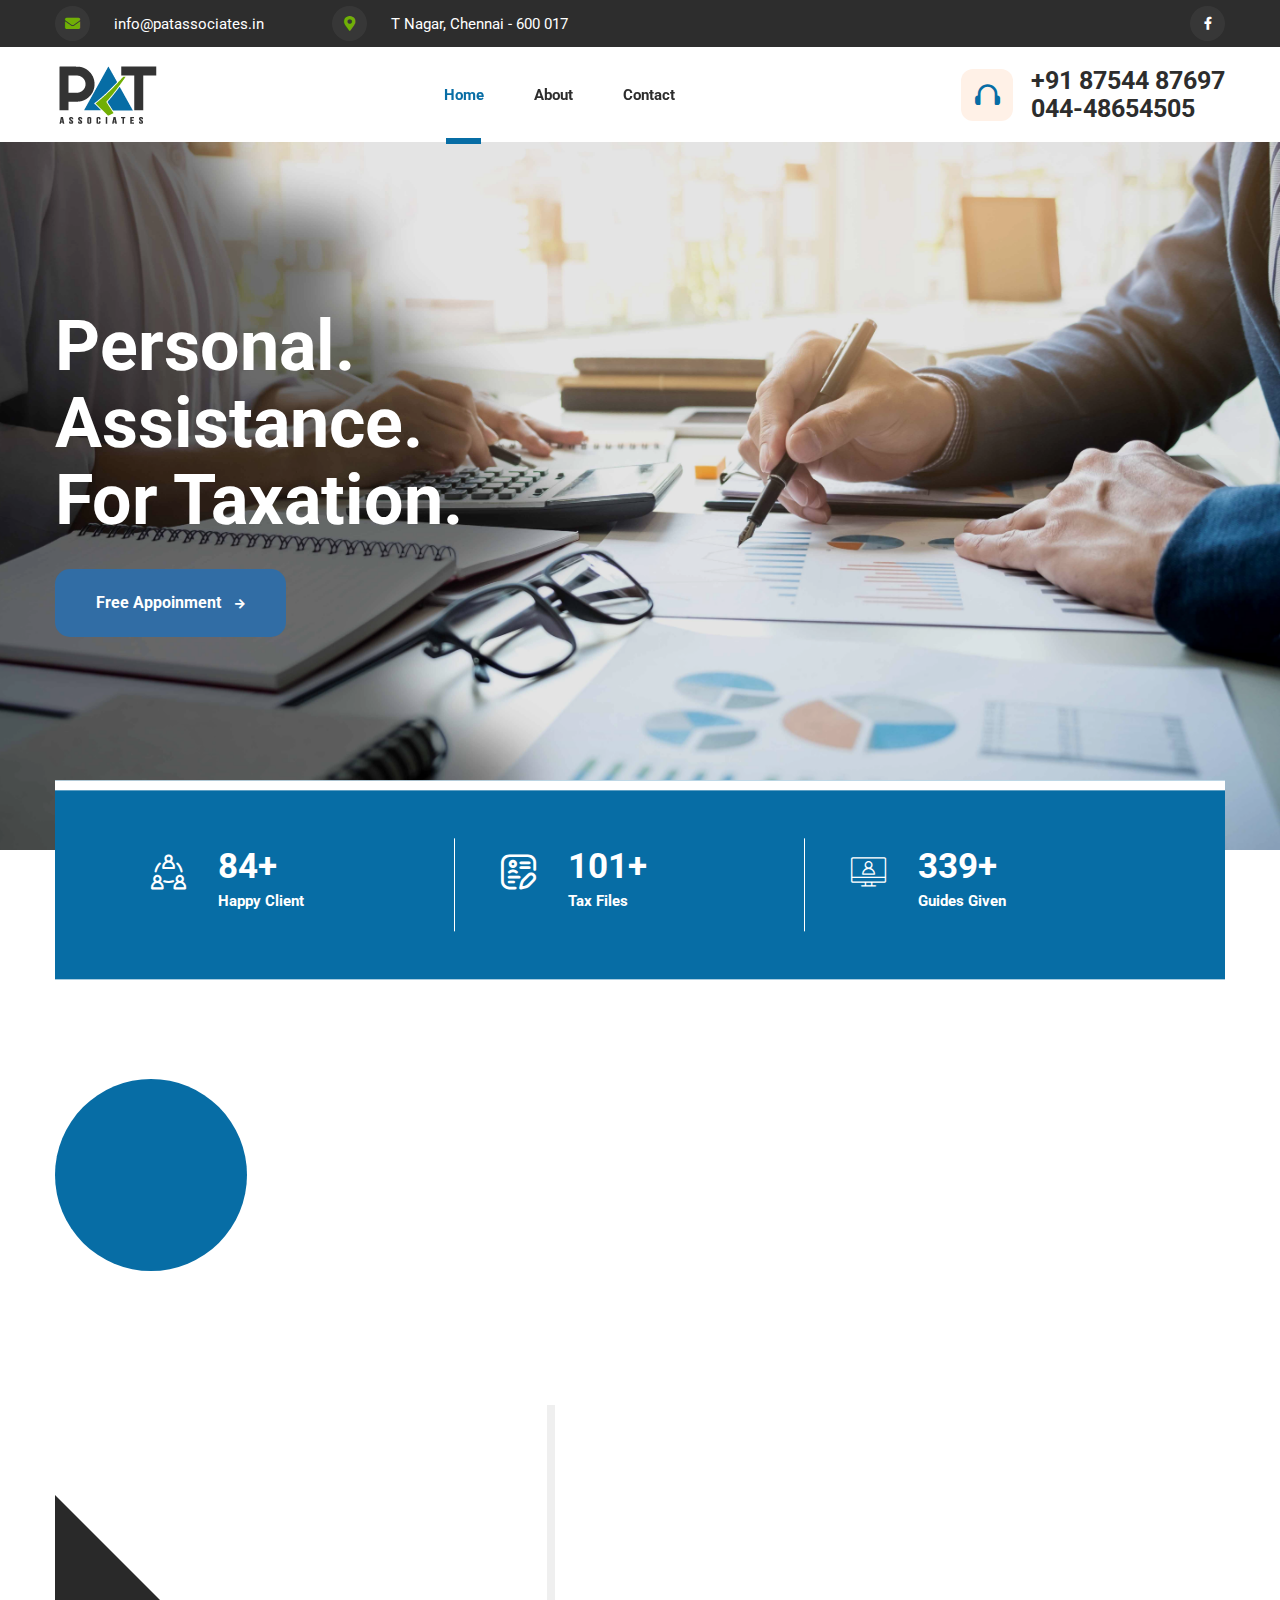
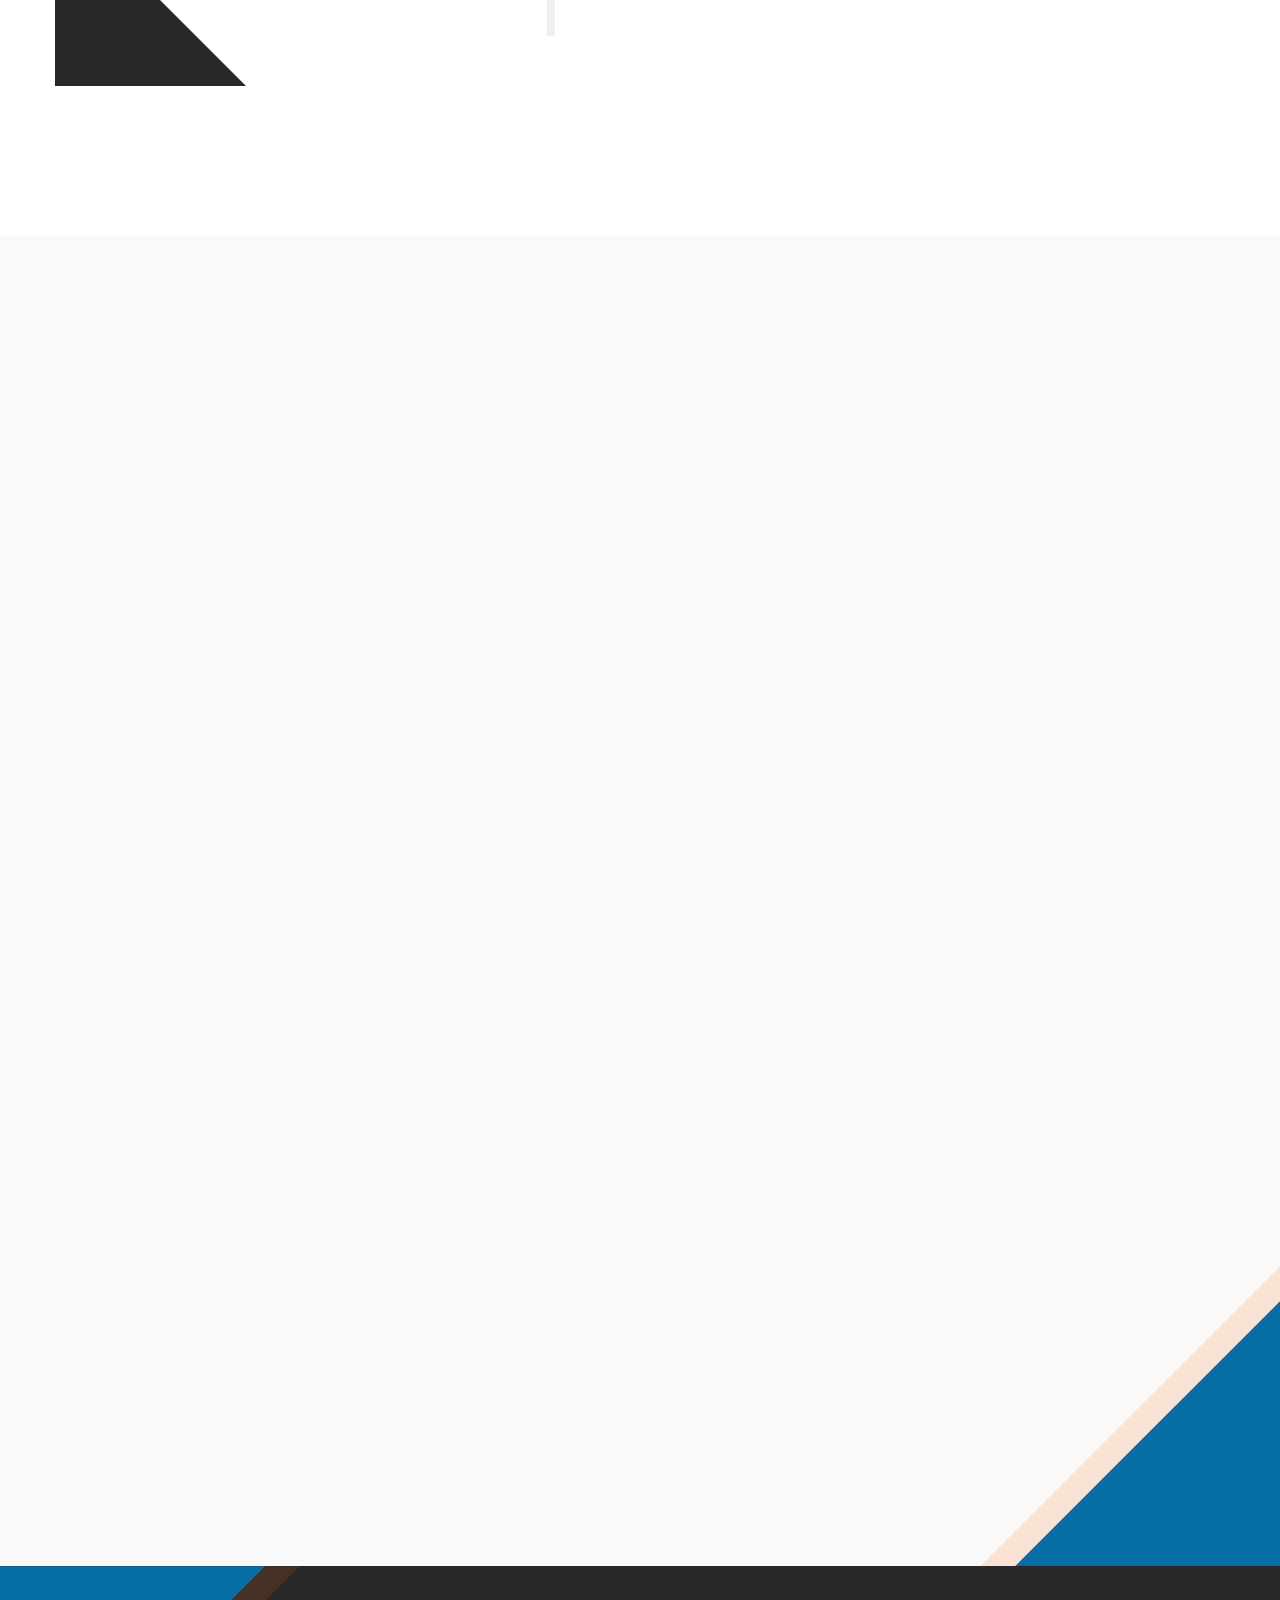
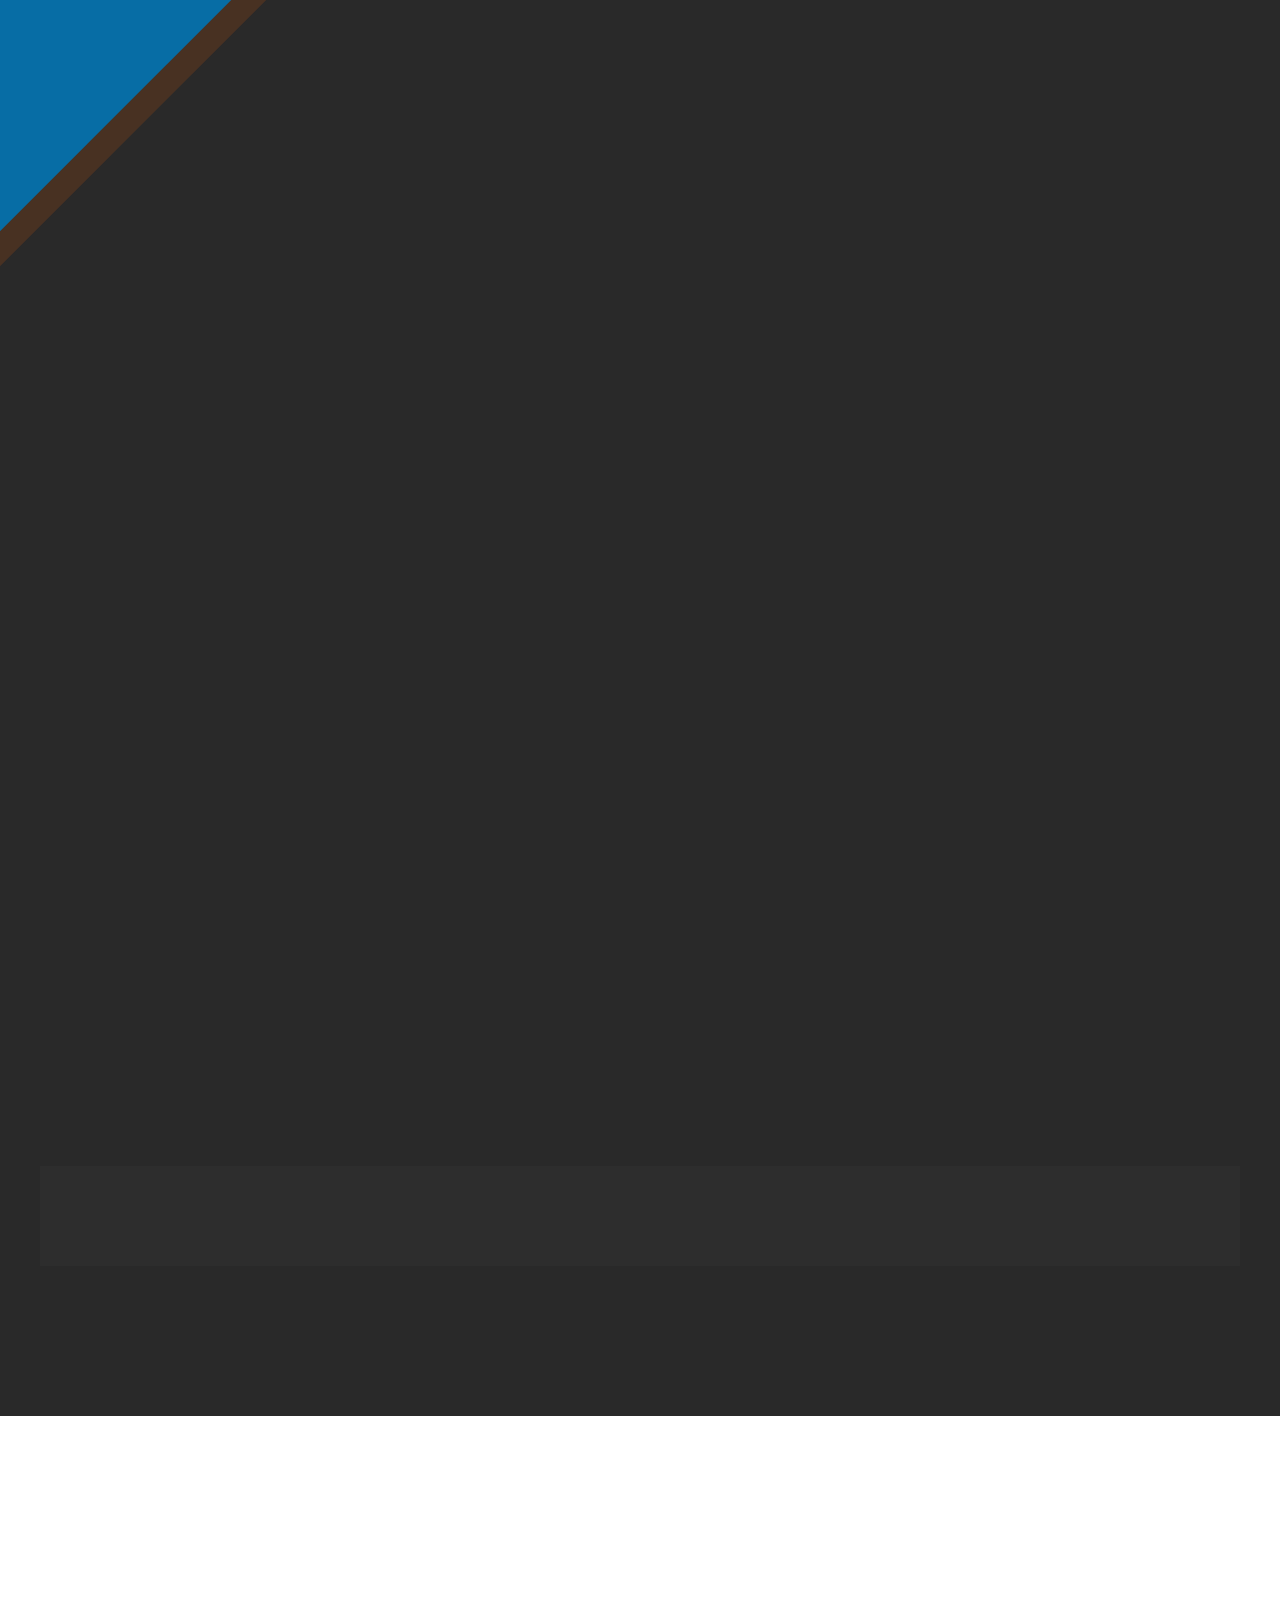
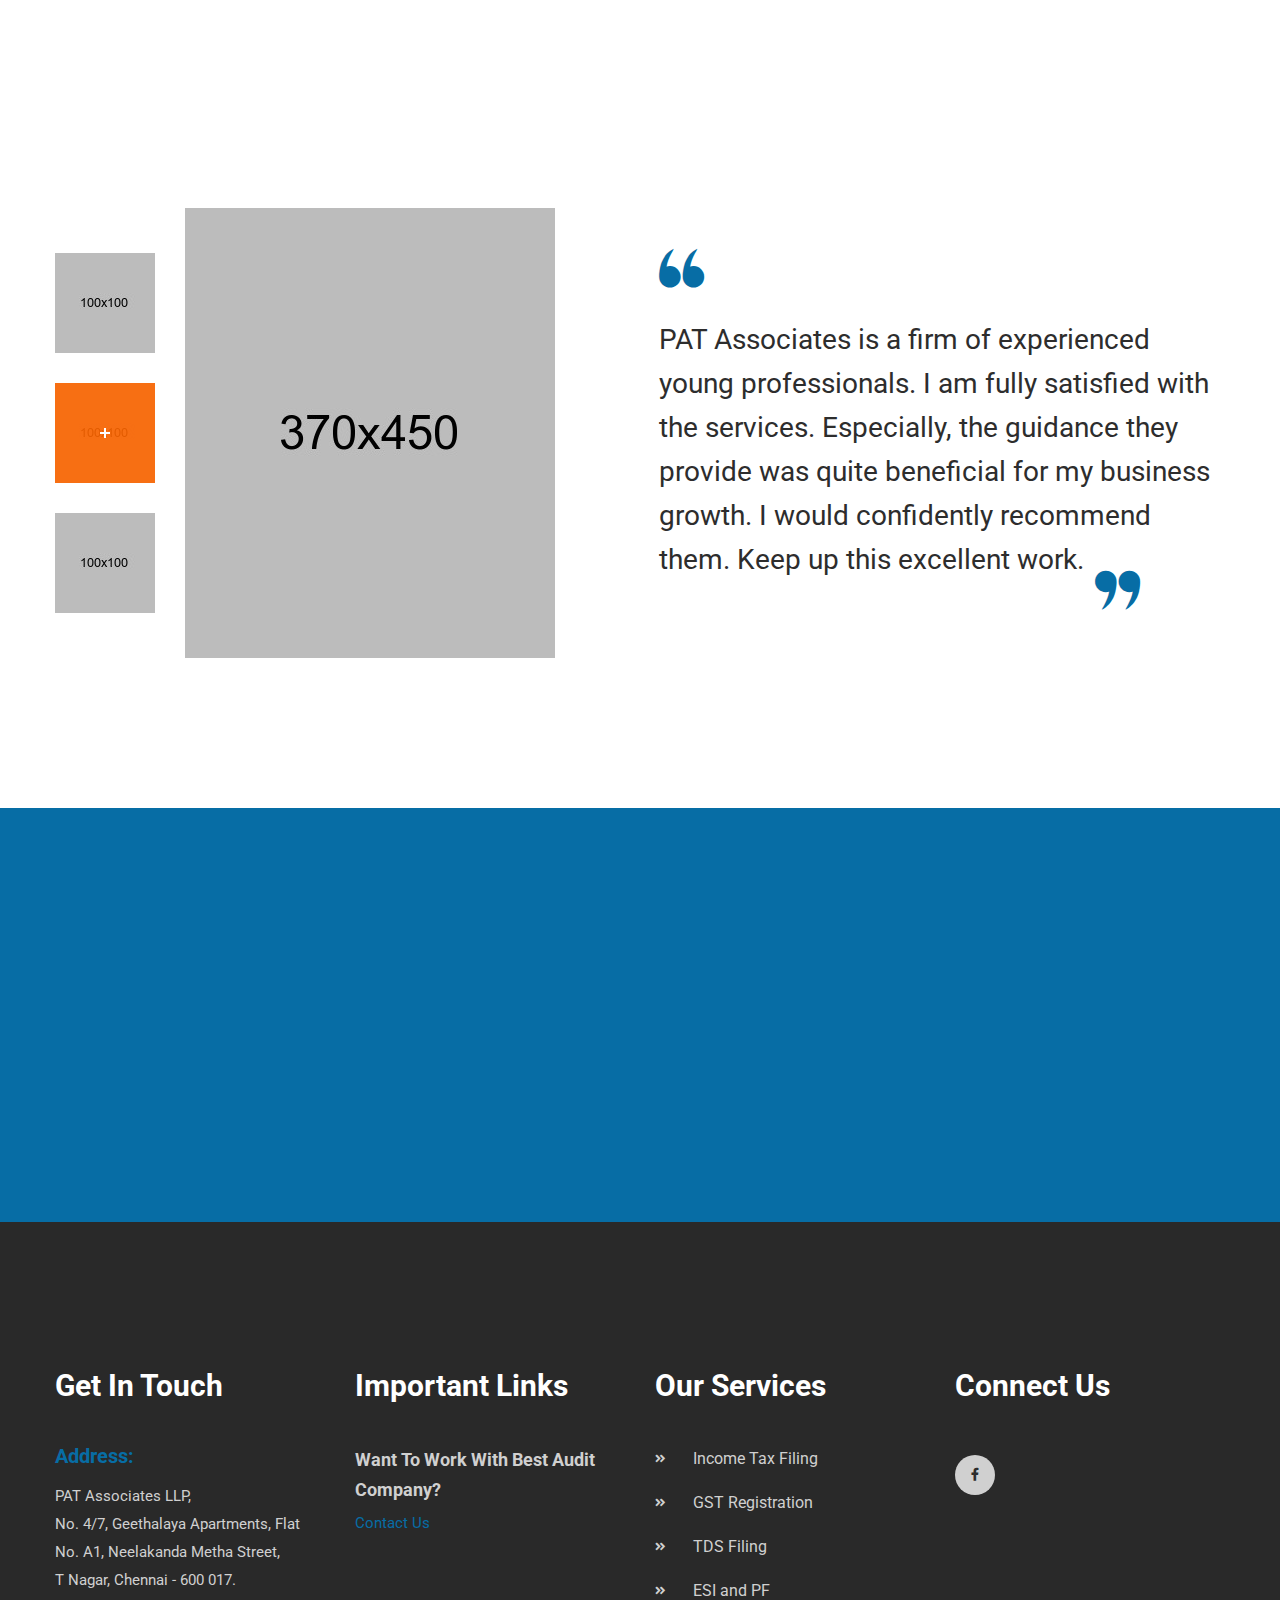
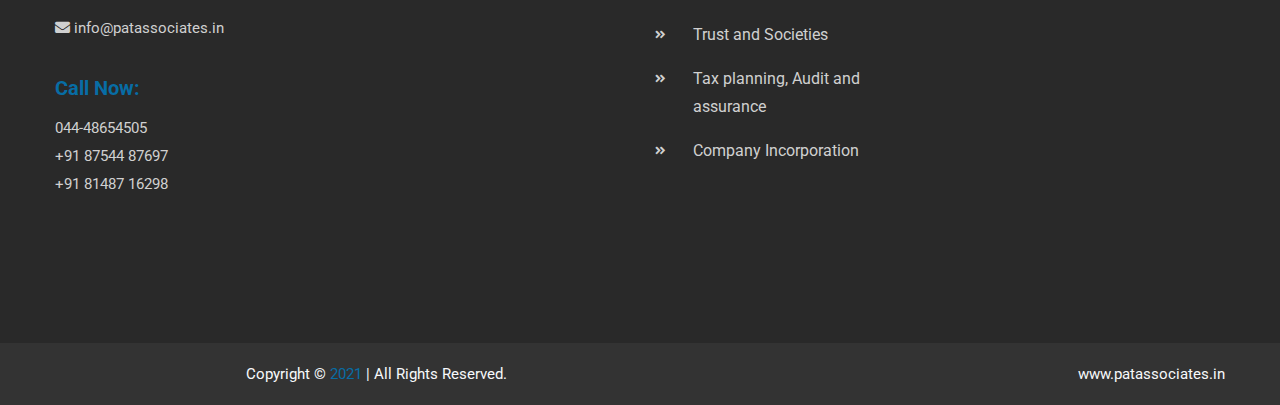
==== commit 3b3b204f: "new update" ====
--- a/stage/index.html
+++ b/stage/index.html
@@ -4,8 +4,9 @@
     <meta charset="utf-8">
     <meta http-equiv="X-UA-Compatible" content="IE=edge">
     <meta name="viewport" content="width=device-width, initial-scale=1, maximum-scale=1, user-scalable=0">
-    <title>PAT Associates- Personal Assistance For Taxation</title>
-
+    <title>PAT Associates - Personal Assistance For Taxation</title>
+    <meta name="description" content="PAT Associates has been specializing in personalized taxation and accounting services in Chennai. ">
+  <meta name="keywords" content=" Tax file in chennai, audit company in chennai ">	
     <!-- Fav Icons -->
     <link rel="shortcut icon" href="assets/images/favicon.png" type="image/x-icon">
 
@@ -42,16 +43,16 @@
                 <div class="container">
                     <div class="top-inner">
                         <ul class="top-left">
-                            <li><i class="fa fa-envelope"></i> <a href="mailto:patassociatesllp@gmail.com">patassociatesllp@gmail.com</a></li>
+                            <li><i class="fa fa-envelope"></i> <a href="mailto:info@patassociates.in">info@patassociates.in</a></li>
                             <li><i class="fas fa-map-marker-alt"></i> T Nagar, Chennai - 600 017</li>
                         </ul>
 
                         <div class="top-right ml-auto">
                             <div class="social-style-one">
-                                <a href="#"><i class="fab fa-facebook-f"></i></a>
-                                <a href="#"><i class="fab fa-skype"></i></a>
+                                <a target="_blank" href="https://www.facebook.com/PATassociatesLLP/"><i class="fab fa-facebook-f"></i></a>
+                                <!--<a href="#"><i class="fab fa-skype"></i></a>
                                 <a href="#"><i class="fab fa-twitter"></i></a>
-                                <a href="#"><i class="fab fa-pinterest-p"></i></a>
+                                <a href="#"><i class="fab fa-pinterest-p"></i></a>-->
                             </div>
                         </div>
                     </div>
@@ -84,13 +85,7 @@
                                     <ul class="navigation clearfix">
                                         <li class="current-menu-item"><a href="index.html">Home</a></li>
                                         <li><a href="about.html">About</a></li>
-                                        <li><a href="javascript:void(0)">Services</a></li>
-                                        <li class="dropdown"><a href="#">Pages</a>
-                                            <ul>
-                                                <li><a href="case-details.html">Case Details</a></li>
-                                                <li><a href="404.html">404</a></li>
-                                            </ul>
-                                        </li>
+                                       
                                         <li><a href="contact.html">Contact</a></li>
                                     </ul>
                                 </div>
@@ -100,7 +95,9 @@
                         </div>
 
                         <div class="menu-number">
-                            <i class="flaticon-headphone"></i> <a href="callto:+918754487697">+91 87544 87697</a>
+                              <i class="flaticon-headphone"></i> <a href="callto:+918754487697">+91 87544 87697</a><br>
+                            <a href="callto:04448654505">044-48654505</a><br>
+                            
                         </div>
                     </div>
 
@@ -137,40 +134,40 @@
             <div class="container">
                 <div class="success-wrap bg-orange">
                     <div class="row">
-                        <div class="col-xl-3 col-lg-6 col-md-6">
+                        <div class="col-xl-4 col-lg-6 col-md-6">
                             <div class="success-item">
                                 <div class="success-icon">
                                     <i class="flaticon-people"></i>
                                 </div>
                                 <div class="success-content">
-                                    <span class="count-text" data-speed="2500" data-stop="150">0</span>
+                                    <span class="count-text" data-speed="2500" data-stop="250">0</span>
                                     <p>Happy Client</p>
                                 </div>
                             </div>
                         </div>
-                        <div class="col-xl-3 col-lg-6 col-md-6">
+                        <div class="col-xl-4 col-lg-6 col-md-6">
                             <div class="success-item">
                                 <div class="success-icon">
                                     <i class="flaticon-edit"></i>
                                 </div>
                                 <div class="success-content">
-                                    <span class="count-text" data-speed="2500" data-stop="200">0</span>
+                                    <span class="count-text" data-speed="2500" data-stop="300">0</span>
                                     <p>Tax Files</p>
                                 </div>
                             </div>
                         </div>
-                        <div class="col-xl-3 col-lg-6 col-md-6">
+                        <div class="col-xl-4 col-lg-6 col-md-6">
                             <div class="success-item">
                                 <div class="success-icon">
                                     <i class="flaticon-computer"></i>
                                 </div>
                                 <div class="success-content">
-                                    <span class="count-text" data-speed="2500" data-stop="100">0</span>
+                                    <span class="count-text" data-speed="2500" data-stop="1000">0</span>
                                     <p>Guides Given</p>
                                 </div>
                             </div>
                         </div>
-                        <div class="col-xl-3 col-lg-6 col-md-6">
+                        <!--<div class="col-xl-3 col-lg-6 col-md-6">
                             <div class="success-item">
                                 <div class="success-icon">
                                     <i class="flaticon-review"></i>
@@ -180,7 +177,7 @@
                                     <p>Industries</p>
                                 </div>
                             </div>
-                        </div>
+                        </div>-->
                     </div>
                 </div>
             </div>
@@ -206,11 +203,11 @@
                             <div class="section-title mb-25 wow fadeInUp" data-wow-duration="2s">
                                 <h2>We Will Help<br> You For <span>Tax.</span></h2>
                             </div>
-                            <p class="wow fadeInUp" data-wow-duration="2s">Lorem ipsum dolor sit amet, consectetur adipisicing elit, sed do eiusmod tempor incididunt ut labore et dolore magna aliqua. Ut enim ad minim veniam, quis nostrud exercitation ullamco aboris nisi ut aliquip ex ea commodo consequat. Duis aute irure dolor reprehenderit in voluptate velit.</p>
-
-                            <i class="wow fadeInUp" data-wow-duration="2s">Lorem ipsum dolor sit amet, consectetur adipisicing elit, sed do eiusmod tempor incididunt ut labore et dolore magna aliqua. Ut enim ad minim veniam.</i>
-                            
-                            <a href="about.html" class="theme-btn wow fadeInUp" data-wow-duration="2s">Explore More <i class="fas fa-arrow-right"></i></a>
+                            <p class="wow fadeInUp" data-wow-duration="2s">PAT Associates has been specializing in personalized taxation and accounting services in Chennai. We offer unparalleled personalized accounting services to a wide range of clients, we are here to assure that all of your financial decisions are made carefully and with your greatest interests in mind.</p>
+
+                            <i class="wow fadeInUp" data-wow-duration="2s">We are rendering a comprehensive professional service which includes Income Tax Filing, GST Registration & Advisory, TDS Filing, ESI & PF filing, PF claim, Tax planning, Audit, and assurance, Corporate Compliances, etc.
+                            </i>
+                           
                         </div>
                     </div>
                 </div>
@@ -229,12 +226,27 @@
                     <div class="col-lg-7 col-md-8">
                         <div class="section-title text-center mb-80 wow fadeInUp"  data-wow-duration="2s">
                             <h2>Services We Offer.</h2>
-                            <p>Lorem ipsum dolor sit amet, consectetur adipisicing elit, sed do eiusmod tempor incididunt labore et dolore magna aliqua. Ut enim ad minim veniam</p>
+                            <p>We at PAT Associates, provide plenty of services in the fields of taxation, finance, and accounting. Our wide range of services is meant to be a one-stop solution for all your needs.</p>
                         </div>
                     </div>
                 </div>
                 <div class="row">
-                    <div class="col-lg-4 col-md-6">
+                    <div class="col-lg-12 col-md-12">
+                        <div class="service-item wow fadeInUp" data-wow-duration="2s" data-wow-delay="0.3s">
+                            <div class="service-icon d-flex">
+                                <img src="assets/images/services/icon5.png" alt="Services">
+                                <a href="javascript:void(0)" class="ml-auto"><i class="fas fa-angle-double-right"></i></a>
+                            </div>
+                            <div class="service-content">
+                                <h4><a href="javascript:void(0)">Tax planning, Audit and assurance</a></h4>
+                                <p>Our audit & assurance solutions assist customers in reaching their regulatory objective as an attest function.
+                                </p>
+                                <p><b>GST Registration,</b> Monthly Filing, Annual Returns, Revocation, GST Audits</p>
+                                <p>We provide hassle-free TDS Filing Services of monthly and quarterly basis.</p>
+                            </div>
+                        </div>
+                    </div>
+                  <!-- <div class="col-lg-4 col-md-6">
                         <div class="service-item wow fadeInUp" data-wow-duration="2s">
                             <div class="service-icon d-flex">
                                 <img src="assets/images/services/icon1.png" alt="Services">
@@ -242,7 +254,7 @@
                             </div>
                             <div class="service-content">
                                 <h4><a href="javascript:void(0)">Income Tax<br> Filing</a></h4>
-                                <p>Lorem ipsum dolor sit amet, consectetur adipisicing elit sed do eiusmod tempor.</p>
+                                <p>Experience the smarter way to process the Income Tax filings without any complications.</p>
                             </div>
                         </div>
                     </div>
@@ -266,10 +278,10 @@
                             </div>
                             <div class="service-content">
                                 <h4><a href="javascript:void(0)">TDS<br> Filing</a></h4>
-                                <p>Lorem ipsum dolor sit amet, consectetur adipisicing elit sed do eiusmod tempor.</p>
-                            </div>
-                        </div>
-                    </div>
+                                <p>We provide hassle-free TDS Filing Services with the best quality at a low price.</p>
+                            </div>
+                        </div>
+                    </div>-->
                     <div class="separetor wow fadeInUp" data-wow-duration="2s"></div>
                     <div class="col-lg-4 col-md-6">
                         <div class="service-item wow fadeInUp" data-wow-duration="2s">
@@ -278,8 +290,8 @@
                                 <a href="javascript:void(0)" class="ml-auto"><i class="fas fa-angle-double-right"></i></a>
                             </div>
                             <div class="service-content">
-                                <h4><a href="javascript:void(0)">ESI & PF filing,<br> PF claim</a></h4>
-                                <p>Lorem ipsum dolor sit amet, consectetur adipisicing elit sed do eiusmod tempor.</p>
+                                <h4><a href="javascript:void(0)">ESI & PF </a></h4>
+                                <p>With the dedicated team, we provide consulting, registration, and tax return filing for EPF and ESI.</p>
                             </div>
                         </div>
                     </div>
@@ -290,8 +302,9 @@
                                 <a href="javascript:void(0)" class="ml-auto"><i class="fas fa-angle-double-right"></i></a>
                             </div>
                             <div class="service-content">
-                                <h4><a href="javascript:void(0)">Tax planning, <br>Audit and assurance</a></h4>
-                                <p>Lorem ipsum dolor sit amet, consectetur adipisicing elit sed do eiusmod tempor.</p>
+                                <h4><a href="javascript:void(0)">Trust and Societies</a></h4>
+                                <p>We ardently believe in professional ethics and simultaneously in preserving the trust and confidential matters of our patron.
+                                </p>
                             </div>
                         </div>
                     </div>
@@ -303,7 +316,8 @@
                             </div>
                             <div class="service-content">
                                 <h4><a href="javascript:void(0)">Company <br>Incorporation</a></h4>
-                                <p>Lorem ipsum dolor sit amet, consectetur adipisicing elit sed do eiusmod tempor.</p>
+                                <p>To start up any business, we assist you in getting all the valid business registrations & statutory licenses.
+                                </p>
                             </div>
                         </div>
                     </div>
@@ -314,67 +328,27 @@
             End Service Section
         =====================================================================-->
    
-        <!--==================================================================== 
-            Star Partners Section
-        =====================================================================-->
-        <!--
-        <section class="partners-section pt-135 rpt-85 pb-145 rpb-130">
-            <div class="container">
-                <div class="row">
-                    <div class="col-xl-4">
-                       <div class="section-title wow fadeInUp" data-wow-duration="2s">
-                            <h2>Our Trusted<br> Partners.</h2>
-                        </div>
-                    </div>
-                    <div class="col-xl-8">
-                        <div class="partner-wrap">
-                            <div class="partner-item">
-                                <img src="assets/images/partners/partner1.png" alt="Partner Image">
-                            </div>
-                            <div class="partner-item">
-                                <img src="assets/images/partners/partner2.png" alt="Partner Image">
-                            </div>
-                            <div class="partner-item">
-                                <img src="assets/images/partners/partner3.png" alt="Partner Image">
-                            </div>
-                            <div class="partner-item">
-                                <img src="assets/images/partners/partner4.png" alt="Partner Image">
-                            </div>
-                            <div class="partner-item">
-                                <img src="assets/images/partners/partner2.png" alt="Partner Image">
-                            </div>
-                        </div>
-                    </div>
-                </div>
-            </div>
-        </section>-->
-        <!--==================================================================== 
-            End Partners Section
-        =====================================================================-->
-   
-        <!--==================================================================== 
-            Star Cases Section
-        =====================================================================-->
         <section class="cases-section bg-black pt-140 rpt-90 pb-150 rpb-100">
             <div class="container">
                 <div class="row justify-content-center">
                     <div class="col-lg-6">
                         <div class="section-title text-center mb-80 wow fadeInUp" data-wow-duration="2s">
                             <h2>Industries We Serve</h2>
-                            <p>Lorem ipsum dolor sit amet, consectetur adipiscing elit, sed do eiusmod tempor incididunt ut labore et dolore magna aliqua.</p>
+                            <p>Whether you require an internal audit for your company or personal accounting services, we have got you covered everything.
+                            </p>
                         </div>
                     </div>
                 </div>
                
                 <div class="case-wrap">
-                    <div class="case-item wow fadeInUp" data-wow-duration="2s" data-wow-delay="0.1s">
+                    <div class="case-item wow fadeInUp" data-wow-duration="2s" data-wow-delay="0.1s" >
                         <div class="case-image">
-                            <img src="assets/images/cases/case4.jpg" alt="Case Image">
-                           
+                            <img src="assets/images/cases/case3.jpg" alt="Case Image">
+                           <!-- <a href="case-details.html"><i class="fas fa-angle-double-right"></i></a>-->
                         </div>
                         <div class="case-content">
                             <span>Industries</span>
-                            <h4><a href="case-details.html">Government Sectors</a></h4>
+                            <h4><a href="case-details.html">Small & Medium Business Groups</a></h4>
                         </div>
                     </div>
                     <div class="case-item wow fadeInUp" data-wow-duration="2s">
@@ -387,111 +361,25 @@
                             <h4><a href="case-details.html">Corporates</a></h4>
                         </div>
                     </div>
-                    <div class="case-item wow fadeInUp" data-wow-duration="2s" data-wow-delay="0.3s">
+                    <div class="case-item wow fadeInUp" data-wow-duration="2s"  data-wow-delay="0.5s">
                         <div class="case-image">
-                            <img src="assets/images/cases/case2.jpg" alt="Case Image">
-                          
+                            <img src="assets/images/cases/case4.jpg" alt="Case Image">
+                           
                         </div>
                         <div class="case-content">
                             <span>Industries</span>
-                            <h4><a href="case-details.html">Personals</a></h4>
-                        </div>
-                    </div>
-                    <div class="case-item wow fadeInUp" data-wow-duration="2s" data-wow-delay="0.5s">
-                        <div class="case-image">
-                            <img src="assets/images/cases/case3.jpg" alt="Case Image">
-                           <!-- <a href="case-details.html"><i class="fas fa-angle-double-right"></i></a>-->
-                        </div>
-                        <div class="case-content">
-                            <span>Industries</span>
-                            <h4><a href="case-details.html">Small & Medium Business Groups</a></h4>
-                        </div>
-                    </div>
+                            <h4><a href="case-details.html">Government Sectors</a></h4>
+                        </div>
+                    </div>
+                   
+                   
                     
                     
+                    
                 </div>
             </div>
         </section>
-        <!--==================================================================== 
-            End Cases Section
-        =====================================================================-->
-   
-        <!--==================================================================== 
-            Start Team Section
-        =====================================================================-->
-     <!-- <section class="team-section pt-135 rpt-90 pb-90 rpb-40">
-            <div class="container">
-                <div class="row justify-content-center">
-                    <div class="col-xl-7 col-md-8">
-                        <div class="section-title text-center mb-80 wow fadeInUp"  data-wow-duration="2s">
-                            <h2>Who We Are</h2>
-                            <p>Lorem ipsum dolor sit amet, consectetur adipisicing elit, sed do eiusmod tempor incididunt labore et dolore magna aliqua. Ut enim ad minim veniam</p>
-                        </div>
-                    </div>
-                </div>
-            </div>
-                
-            
-        </section>-->
-        <!--==================================================================== 
-            End Team Section
-        =====================================================================-->
-   
-        <!--==================================================================== 
-            Start Call Back Section
-        =====================================================================-->
-        <!--
-        <section class="call-back-section text-white py-150 rpt-90 rpb-100">
-            <div class="call-back-shap"></div>
-            <div class="container">
-                <div class="row">
-                    <div class="col-lg-6">
-                        <div class="section-title wow fadeInUp"  data-wow-duration="2s">
-                            <h2>Request A Call Back.</h2>
-                            <p>Lorem ipsum dolor sit amet, consectetur adipisicing elit sed do labore et dolore magna aliqua enim ad minim veniam.</p>
-                        </div>
-                    </div>
-                    <div class="col-lg-6">
-                        <form id="call-back-form" class="call-back-form" name="call-back-form" action="#" method="post">
-                            <div class="row clearfix">
-                                <div class="col-md-6">        
-                                    <div class="form-group">
-                                        <input type="text" name="full-name" class="form-control" value="" placeholder="Full Name" required="">
-                                    </div>
-                                </div>
-                                <div class="col-md-6">
-                                    <div class="form-group">
-                                        <input type="email" name="email-address" class="form-control" value="" placeholder="Email Here" required="">
-                                    </div>
-                                </div>
-                                <div class="col-md-6">
-                                    <div class="form-group">
-                                        <input type="text" name="phone-number" class="form-control" value="" placeholder="Phone No.">
-                                    </div>
-                                </div>
-                                <div class="col-md-6">        
-                                    <div class="form-group">
-                                        <input type="text" name="subject" class="form-control" value="" placeholder="Subject" required>
-                                    </div>
-                                </div>
-                                <div class="col-md-12 mb-10">        
-                                    <div class="form-group">
-                                        <input type="text" name="short-text" class="form-control" value="" placeholder="Short Text">
-                                    </div>
-                                </div>                                               
-                            </div>
-                            <div class="form-group call-submit text-center">
-                                <button class="theme-btn" type="submit">Submit Now <i class="fas fa-arrow-right"></i></button>
-                            </div>
-                        </form>
-                    </div>
-                </div>
-            </div>
-        </section>-->
-        <!--==================================================================== 
-            End Call Back Section
-        =====================================================================-->
-   
+      
         <!--==================================================================== 
             Start Testimonial Section
         =====================================================================-->
@@ -501,7 +389,8 @@
                     <div class="col-xl-6 col-md-8 col-sm-9">
                         <div class="section-title text-center mb-80 wow fadeInUp" data-wow-duration="2s">
                             <h2>What Clients Say <span>About Us!</span></h2>
-                            <p>Lorem ipsum dolor sit amet, consectetur adipisicing elit, sed do eiusmod tempor labore et dolore magna aliqua. Ut enim ad minim veniam</p>
+                            <p>Our clients are always delighted with us. See the thoughts of our satisfied customers.
+                            </p>
                         </div>
                     </div>
                 </div>
@@ -529,11 +418,8 @@
                                 <img src="assets/images/testimonials/testi-big1.jpg" alt="Reviewed By">
                             </div>
                             <div class="textimonial-content">
-                                <p>After taking the Successfully Speaking Sessions with Lynda I could see a big in my speech patterns. I’m now able to catch myself when I am speaking and when my subjects and verbs don’t agree.</p>
-                                <div class="reviewer">
-                                    <h3>Daniel Roberts</h3>
-                                    <span>Mortgage Advisor</span>
-                                </div>
+                                <p>I really appreciate PAT Associates' support in GST and taxation-related works. Outstanding services and well-behaved professionals made things more comfortable for me. I would like to recommend my friends this company for GST, taxation, and other CA related works.</p>
+                                
                             </div>
                         </div>
                         <div class="review-single active">
@@ -541,11 +427,8 @@
                                 <img src="assets/images/testimonials/testi-big2.jpg" alt="Reviewed By">
                             </div>
                             <div class="textimonial-content">
-                                <p>If you are going to use a passage of you need to be sure there isn't anything embarrassing hidden in the middle of text. All the on the internet tend to repeat predefined chunks as necessary, making this the first.</p>
-                                <div class="reviewer">
-                                    <h3>Kayleen Colbert</h3>
-                                    <span>Investment Advisor</span>
-                                </div>
+                                <p>PAT Associates is a firm of experienced young professionals. I am fully satisfied with the services. Especially, the guidance they provide was quite beneficial for my business growth. I would confidently recommend them. Keep up this excellent work.</p>
+                               
                             </div>
                         </div>
                         <div class="review-single">
@@ -553,11 +436,8 @@
                                 <img src="assets/images/testimonials/testi-big3.jpg" alt="Reviewed By">
                             </div>
                             <div class="textimonial-content">
-                                <p>It’s never too late to learn! I’ve learned new skills to help me to be heard when speaking with men, and I sharpened my speaking skills overall. Thanks again for all of your lessons, suggestions, and materials.</p>
-                                <div class="reviewer">
-                                    <h3>Charles Fuston</h3>
-                                    <span>Business Consulting</span>
-                                </div>
+                                <p>The right place to get all tax-related services under one roof.  I would recommend PAT Associates for all the financial and taxation matters. They have done all accounting and taxation-related issues and professionally managed my new company registration in Chennai.</p>
+                                
                             </div>
                         </div>
                     </div>
@@ -601,14 +481,16 @@
                         <div class="widget contact-info-widget">
                             <h3 class="widget-title">Get In Touch</h3>
                             <ul>
-                                <li>
+                                <li style="margin-bottom: 20px;">
                                     <h5>Address:</h5>
-                                    <p>PAT Associates, <br>No. 4/7, Geethalaya Apartments, Flat No. A1, Neelakanda Metha Street,
+                                    <p>PAT Associates LLP, <br>No. 4/7, Geethalaya Apartments, Flat No. A1, Neelakanda Metha Street,
                                         <br>T Nagar, Chennai - 600 017.</p>
                                 </li>
+                                <li ><i class="fa fa-envelope"></i> <a href="mailto:info@patassociates.in">info@patassociates.in</a></li>
                                 <li>
                                     <h5>Call Now:</h5>
-                                    <p><a href="callto:+918754487697">+91 87544 87697</a></p>
+                                    <p><a href="callto:04448654505">044-48654505</a></p> 
+<p><a href="callto:+918754487697">+91 87544 87697</a></p>
                                     <p><a href="callto:+918148716298">+91 81487 16298</a></p>
                                 </li>
                             </ul>
@@ -620,16 +502,11 @@
                             <ul>
                                 <li>
                                     <div class="post-item">
-                                        <h5><a href="#">Lorem Ipsum used since the is reproduced below.</a></h5>
-                                        <p>01 October, 2021</p>
+                                        <h5><a href="#">Want To Work With Best Audit Company?</a></h5>
+                                        <p>Contact Us</p>
                                     </div>
                                 </li>
-                                <li>
-                                    <div class="post-item">
-                                        <h5><a href="#">Lorem Ipsum used since the is reproduced below.</a></h5>
-                                        <p>01 October, 2021</p>
-                                    </div>
-                                </li>
+                              
                             </ul>
                         </div>
                     </div>
@@ -643,10 +520,11 @@
                                     Registration</a></li>
                                 <li><a href="javascript:void(0)">TDS
                                     Filing</a></li>
-                                <li><a href="javascript:void(0)">ESI & PF filing,
-                                    PF claim</a></li>
-                                <li><a href="javascript:void(0)">Tax
-                                    planning</a></li>
+                                <li><a href="javascript:void(0)">ESI and PF </a></li> <li><a href="javascript:void(0)">Trust and Societies</a></li>
+                                <li><a href="javascript:void(0)">Tax planning,
+                                    Audit and assurance</a></li>
+                                    <li><a href="javascript:void(0)">Company
+                                        Incorporation</a></li>
                             </ul>
                         </div>
                     </div>
@@ -654,10 +532,8 @@
                         <div class="widget subscribe-widget">
                             <h3 class="widget-title">Connect Us</h3>
                             <div class="social-style-two mt-10">
-                                <a href="#"><i class="fab fa-facebook-f"></i></a>
-                                <a href="#"><i class="fab fa-skype"></i></a>
-                                <a href="#"><i class="fab fa-twitter"></i></a>
-                                <a href="#"><i class="fab fa-pinterest-p"></i></a>
+                                <a target="_blank" href="https://www.facebook.com/PATassociatesLLP/"><i class="fab fa-facebook-f"></i></a>
+                           
                             </div>
                         </div>
                     </div>
@@ -675,7 +551,7 @@
                             <!-- footer menu -->
                         </div>
                         <ul class="footer-menu order-1 order-md-2">
-                            <li><a href="#">www.parassociates.in</a></li>
+                            <li><a href="#">www.patassociates.in</a></li>
                            
                         </ul>
                     </div>
--- a/stage/assets/css/menu.css
+++ b/stage/assets/css/menu.css
@@ -223,6 +223,7 @@
 .menu-number a {
     font-weight: 700;
     color: var(--heading-color, #2d2d2d);
+    display: contents;
 }
 
 .menu-number i {
--- a/stage/assets/css/style.css
+++ b/stage/assets/css/style.css
@@ -685,6 +685,7 @@
 .service-content p {
     color: #3B3B3B;
     margin-bottom: 0;
+    font-size: 18px;
 }
 
 .separetor {
